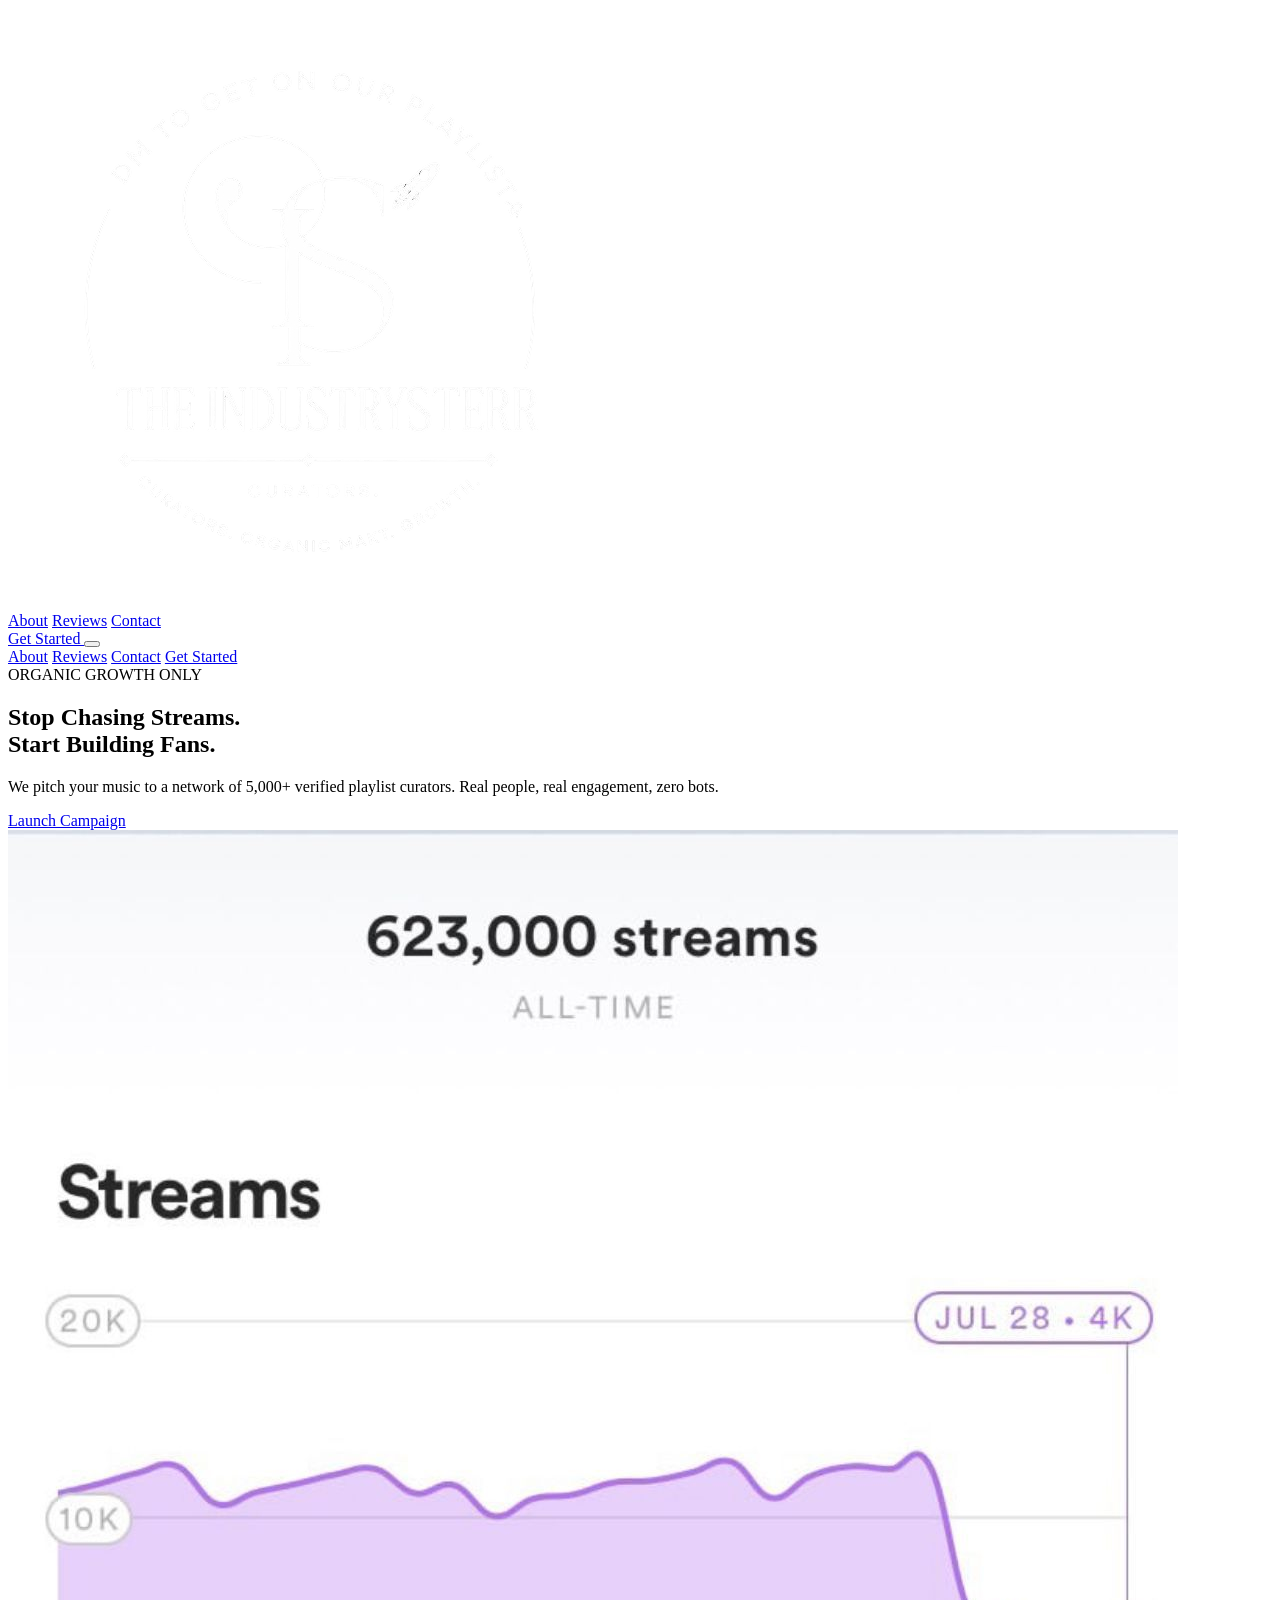
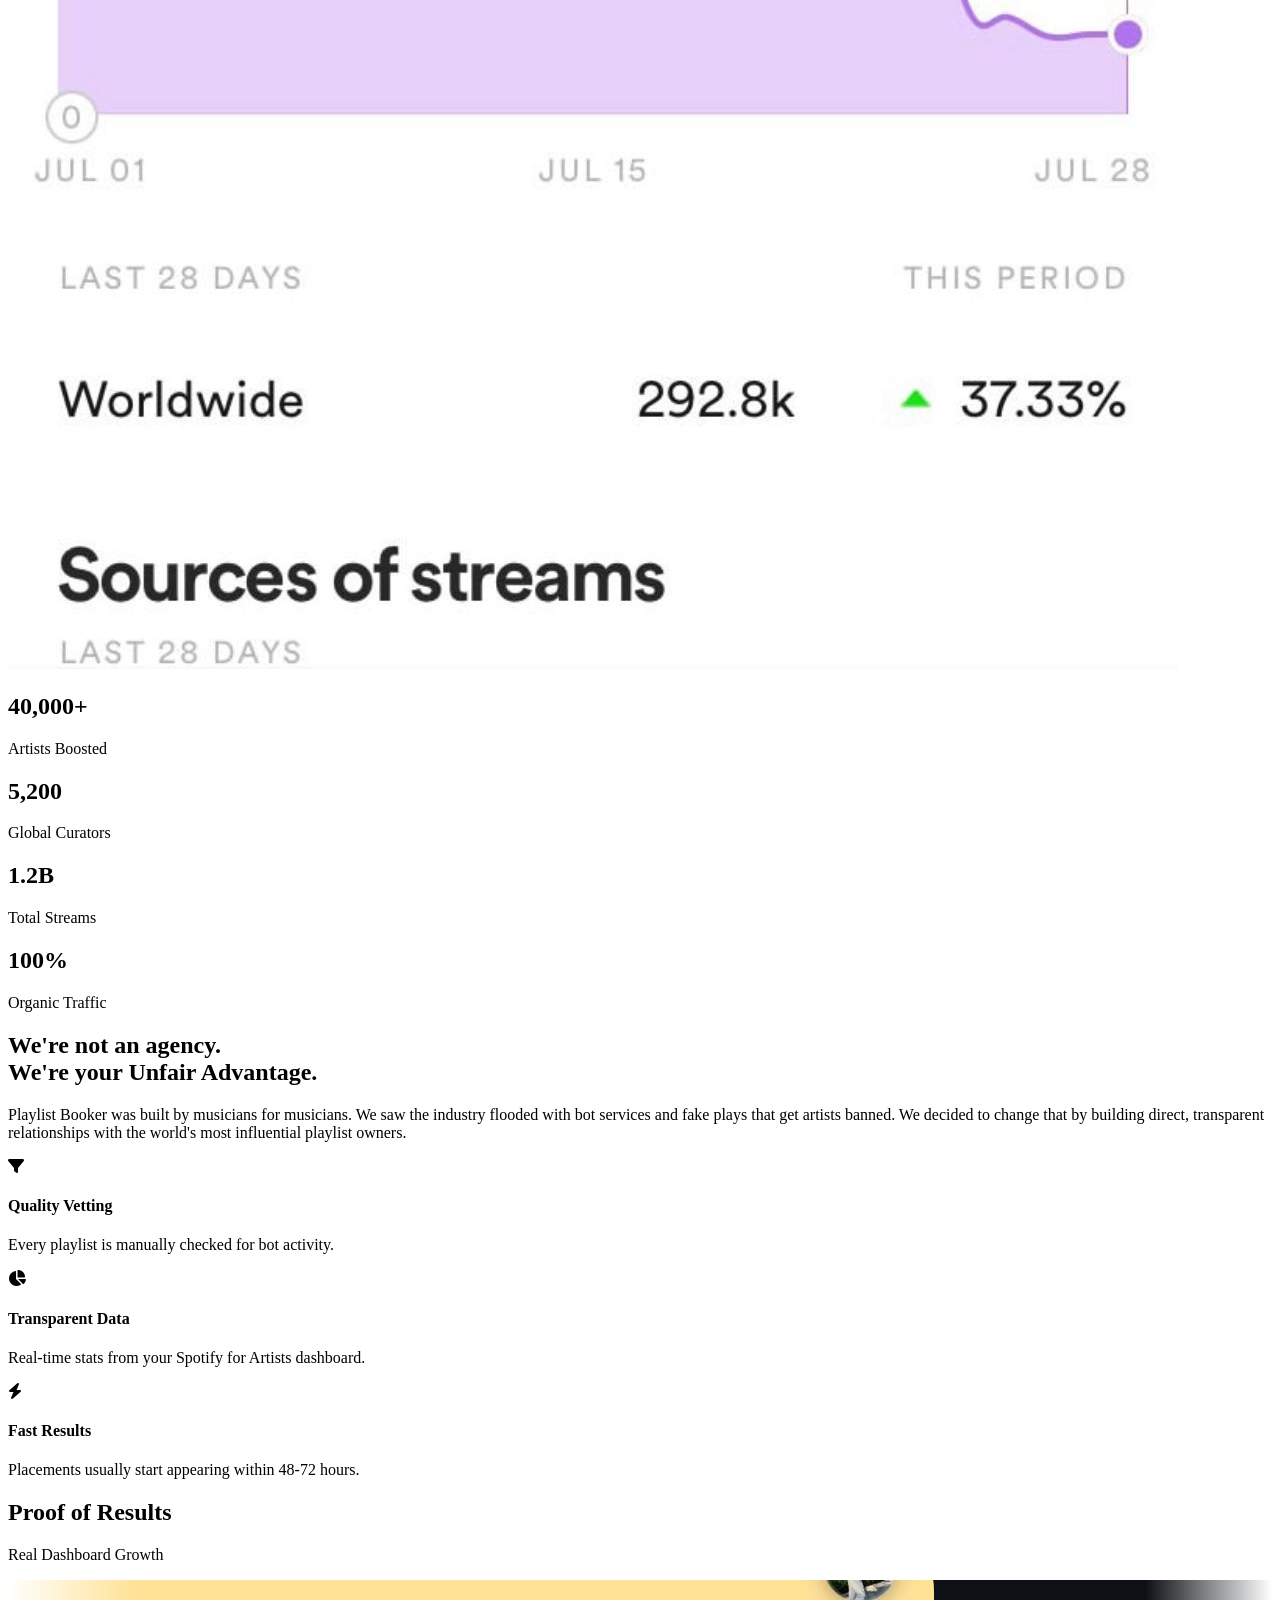
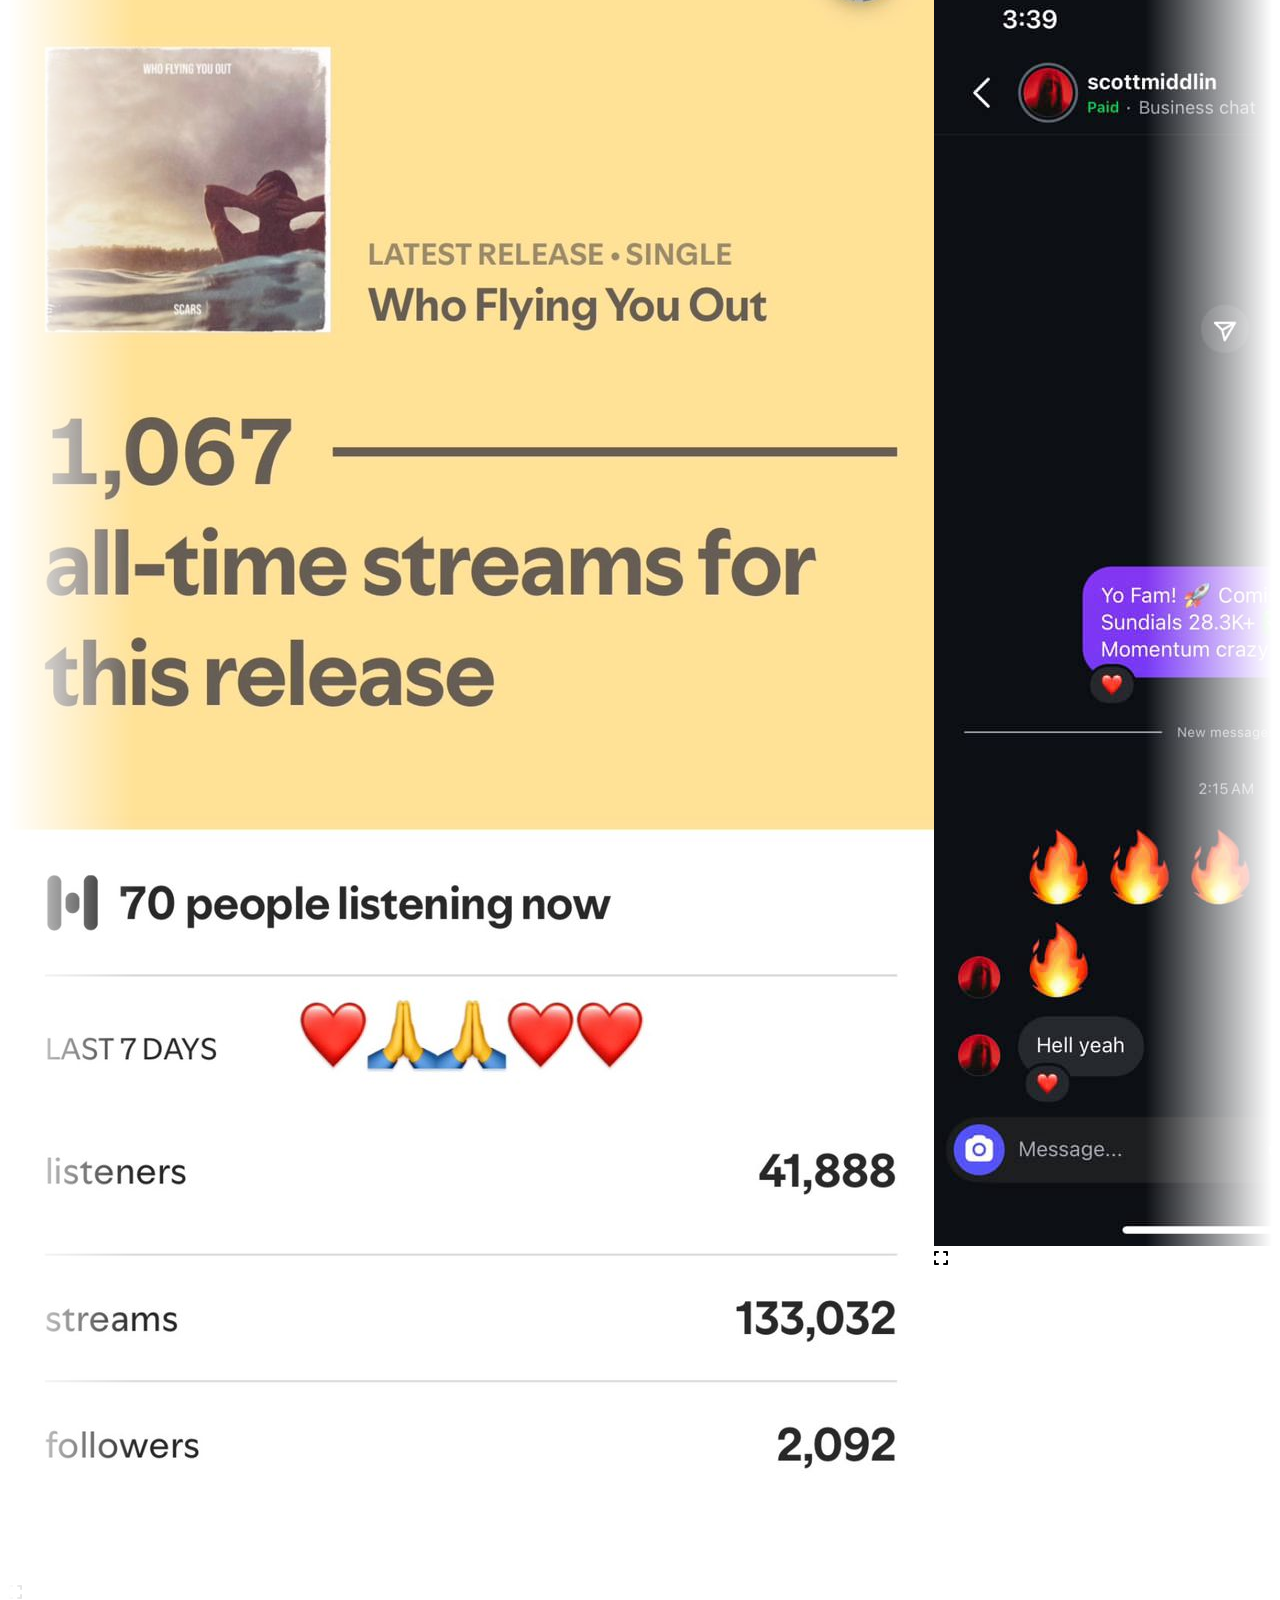
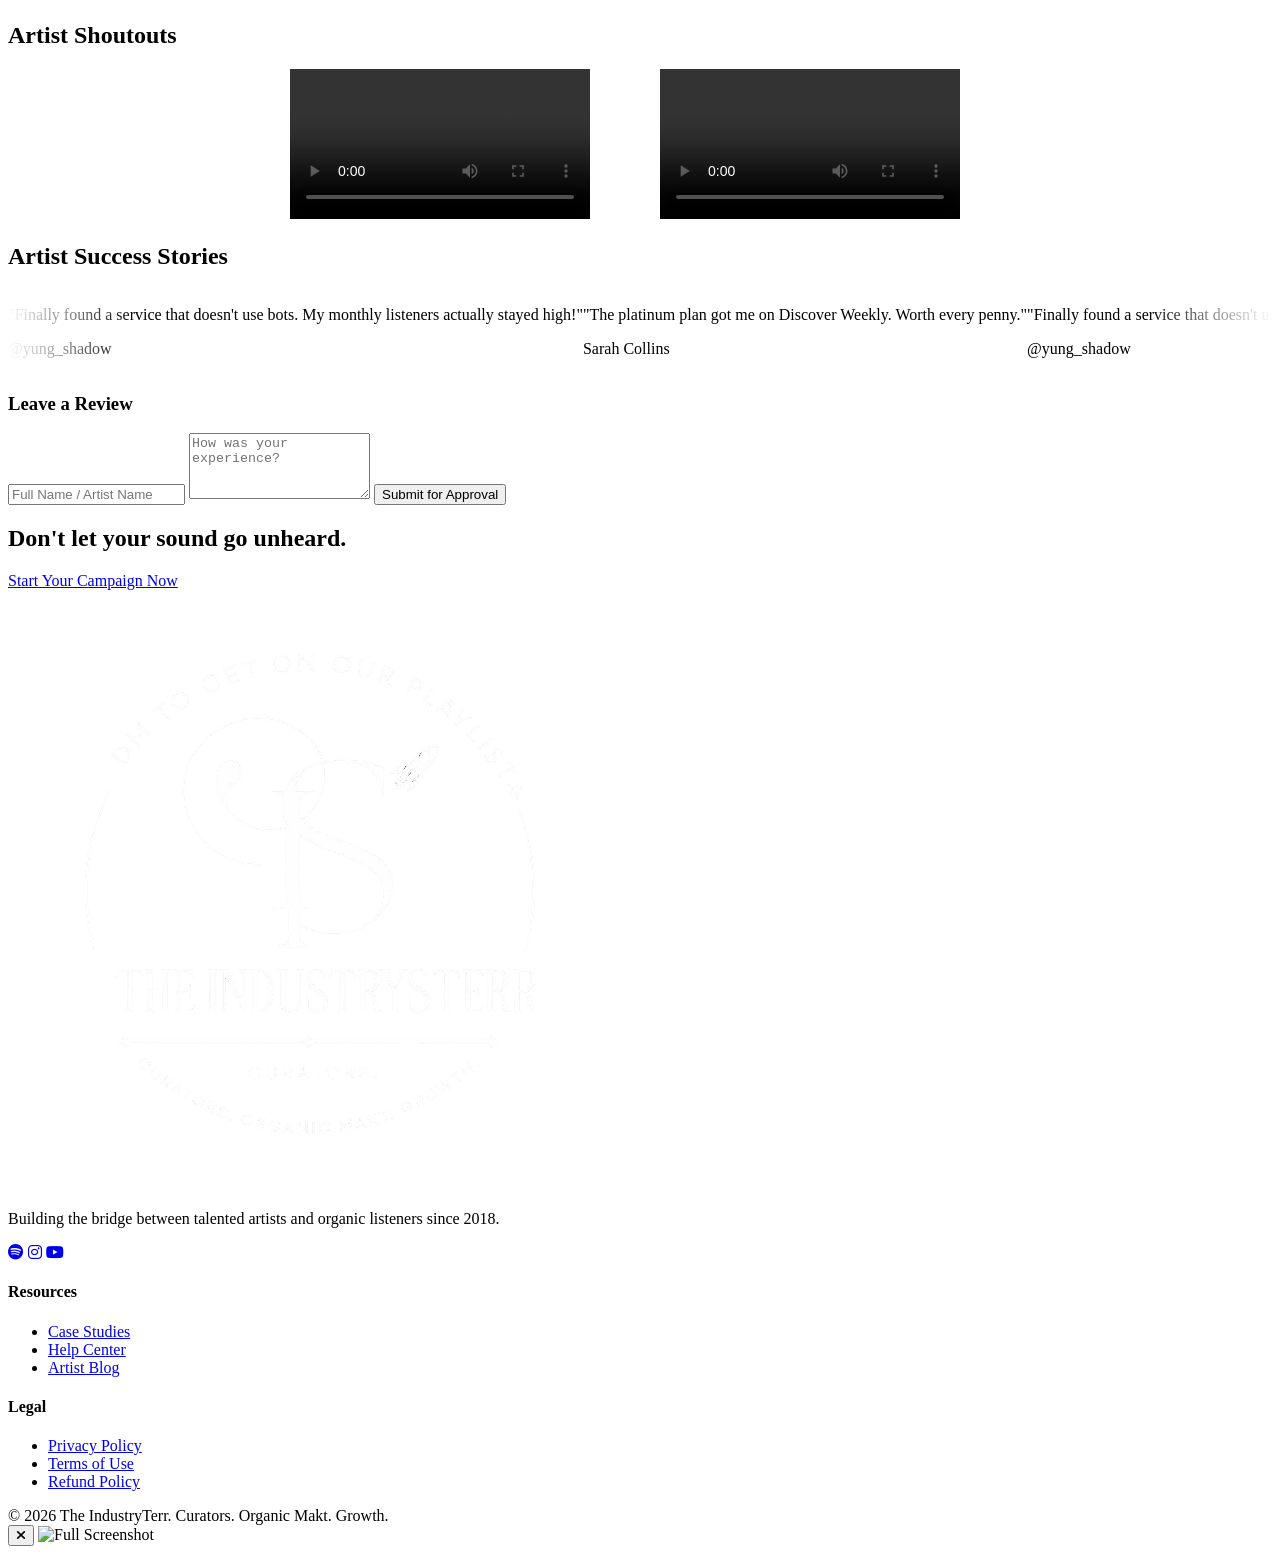
==== index.html @ 3466dfd9 "ds" ====
<!DOCTYPE html>
<html lang="en" class="scroll-smooth">
<head>
    <meta charset="UTF-8">
    <meta name="viewport" content="width=device-width, initial-scale=1.0">
    <title>The IndustryTerr | Organic Spotify Growth</title>
    <script src="https://cdn.tailwindcss.com"></script>
    <link href="https://fonts.googleapis.com/css2?family=Plus+Jakarta+Sans:wght@300;400;500;600;700;800&display=swap" rel="stylesheet">
    <link rel="stylesheet" href="https://cdnjs.cloudflare.com/ajax/libs/font-awesome/6.4.0/css/all.min.css">
    <link rel="stylesheet" href="style.css">
</head>
<body class="bg-[#050505] text-slate-200 font-['Plus_Jakarta_Sans'] antialiased">

    <div class="fixed inset-0 z-[9999] pointer-events-none opacity-[0.03] noise-bg"></div>

    <nav id="navbar" class="fixed top-0 w-full z-50 transition-all duration-500 border-b border-transparent">
        <div class="container mx-auto px-6 py-4 flex justify-between items-center">
            <a href="#" class="flex items-center group cursor-pointer">
                <img src="./asset/7b9e6b30-1252-443d-9fc2-4fef2ca8507f_removalai_preview.png" alt="The IndustryTerr" class="h-14 w-auto object-contain">
            </a>
            
            <!-- Desktop Nav -->
            <div class="hidden md:flex items-center gap-8 text-sm font-medium text-slate-400">
                <a href="#about" class="hover:text-emerald-400 transition-colors">About</a>
                <a href="#testimonials" class="hover:text-emerald-400 transition-colors">Reviews</a>
                <a href="https://ig.me/m/theindustrysterr" target="_blank" rel="noopener noreferrer" class="hover:text-emerald-400 transition-colors">Contact</a>
            </div>

            <!-- Desktop CTA -->
            <a href="https://ig.me/m/theindustrysterr" target="_blank" rel="noopener noreferrer" class="hidden md:inline-block bg-white text-black px-6 py-2.5 rounded-full font-bold text-sm hover:bg-emerald-400 hover:scale-105 transition-all shadow-lg">
                Get Started
            </a>

            <!-- Hamburger Button (Mobile) -->
            <button id="hamburger-btn" class="md:hidden flex flex-col justify-center items-center w-10 h-10 gap-[6px] group" onclick="toggleMenu()">
                <span id="bar1" class="block w-6 h-[2px] bg-white rounded-full transition-all duration-300 origin-center"></span>
                <span id="bar2" class="block w-6 h-[2px] bg-white rounded-full transition-all duration-300"></span>
                <span id="bar3" class="block w-6 h-[2px] bg-white rounded-full transition-all duration-300 origin-center"></span>
            </button>
        </div>

        <!-- Mobile Menu Drawer -->
        <div id="mobile-menu" class="md:hidden max-h-0 overflow-hidden transition-all duration-400 ease-in-out bg-[#0a0a0a]/95 backdrop-blur-xl border-t border-white/0">
            <div class="container mx-auto px-6 py-0 flex flex-col gap-1 transition-all duration-300" id="mobile-menu-inner">
                <a href="#about" onclick="toggleMenu()" class="text-slate-300 hover:text-emerald-400 transition-colors py-3 text-lg font-medium border-b border-white/5">About</a>
                <a href="#testimonials" onclick="toggleMenu()" class="text-slate-300 hover:text-emerald-400 transition-colors py-3 text-lg font-medium border-b border-white/5">Reviews</a>
                <a href="https://ig.me/m/theindustrysterr" target="_blank" rel="noopener noreferrer" class="text-slate-300 hover:text-emerald-400 transition-colors py-3 text-lg font-medium border-b border-white/5">Contact</a>
                <a href="https://ig.me/m/theindustrysterr" target="_blank" rel="noopener noreferrer" class="bg-emerald-500 text-black text-center px-6 py-3.5 rounded-2xl font-bold text-base hover:bg-emerald-400 transition-all mt-3 mb-4 shadow-lg">
                    Get Started
                </a>
            </div>
        </div>
    </nav>

    <!-- Hero Section -->
    <section class="relative flex items-center pt-28 pb-16 overflow-hidden">
        <div class="absolute top-[-10%] left-[-10%] w-[40%] h-[40%] bg-emerald-900/20 blur-[120px] rounded-full"></div>
        <div class="container mx-auto px-6 grid lg:grid-cols-2 gap-12 items-center relative z-10">
            <div class="reveal">
                <div class="inline-flex items-center gap-2 px-3 py-1 rounded-full bg-emerald-500/10 border border-emerald-500/20 text-emerald-400 text-xs font-bold mb-6">
                    <span class="relative flex h-2 w-2">
                        <span class="animate-ping absolute inline-flex h-full w-full rounded-full bg-emerald-400 opacity-75"></span>
                        <span class="relative inline-flex rounded-full h-2 w-2 bg-emerald-500"></span>
                    </span>
                    ORGANIC GROWTH ONLY
                </div>
                <h1 class="text-5xl lg:text-7xl font-extrabold text-white leading-[1.1] mb-6">
                    Stop Chasing Streams. <br>
                    <span class="text-transparent bg-clip-text bg-gradient-to-r from-emerald-400 to-cyan-400">Start Building Fans.</span>
                </h1>
                <p class="text-lg text-slate-400 mb-10 max-w-xl leading-relaxed">
                    We pitch your music to a network of 5,000+ verified playlist curators. Real people, real engagement, zero bots.
                </p>
                <div class="flex flex-wrap gap-4">
                    <a href="https://ig.me/m/theindustrysterr" target="_blank" rel="noopener noreferrer" class="bg-emerald-500 text-black px-8 py-4 rounded-2xl font-bold text-lg hover:bg-emerald-400 transition-all shadow-[0_10px_30px_rgba(16,185,129,0.3)]">Launch Campaign</a>
                </div>
            </div>
            <div class="relative reveal delay-200 max-w-md lg:max-w-lg mx-auto">
                <div class="relative rounded-[2rem] overflow-hidden border border-white/10 shadow-2xl max-h-[500px]">
                    <img src="./asset/heroimage.jpg" class="w-full h-full object-cover object-top" alt="Studio">
                </div>
            </div>
        </div>
    </section>

    <!-- Stats -->
    <section class="py-20 border-y border-white/5 bg-[#080808]">
        <div class="container mx-auto px-6">
            <div class="grid grid-cols-2 lg:grid-cols-4 gap-12">
                <div class="text-center reveal">
                    <h2 class="text-4xl font-bold text-white mb-2 tracking-tight">40,000+</h2>
                    <p class="text-slate-500 text-sm font-medium uppercase tracking-widest">Artists Boosted</p>
                </div>
                <div class="text-center reveal delay-100">
                    <h2 class="text-4xl font-bold text-white mb-2 tracking-tight">5,200</h2>
                    <p class="text-slate-500 text-sm font-medium uppercase tracking-widest">Global Curators</p>
                </div>
                <div class="text-center reveal delay-200">
                    <h2 class="text-4xl font-bold text-white mb-2 tracking-tight">1.2B</h2>
                    <p class="text-slate-500 text-sm font-medium uppercase tracking-widest">Total Streams</p>
                </div>
                <div class="text-center reveal delay-300">
                    <h2 class="text-4xl font-bold text-white mb-2 tracking-tight">100%</h2>
                    <p class="text-slate-500 text-sm font-medium uppercase tracking-widest">Organic Traffic</p>
                </div>
            </div>
        </div>
    </section>

    <!-- About Section -->
    <section id="about" class="py-32 container mx-auto px-6">
        <div class="max-w-4xl mx-auto text-center reveal">
            <h2 class="text-3xl md:text-5xl font-bold text-white mb-8 leading-tight">We're not an agency. <br> We're your <span class="text-emerald-500">Unfair Advantage.</span></h2>
            <p class="text-slate-400 text-lg leading-relaxed mb-12">
                Playlist Booker was built by musicians for musicians. We saw the industry flooded with bot services and fake plays that get artists banned. We decided to change that by building direct, transparent relationships with the world's most influential playlist owners.
            </p>
            <div class="grid md:grid-cols-3 gap-6">
                <div class="p-8 rounded-3xl bg-white/[0.02] border border-white/5 hover:bg-white/[0.05] transition-all">
                    <div class="w-12 h-12 bg-emerald-500/20 text-emerald-400 rounded-xl flex items-center justify-center mb-6 mx-auto"><i class="fa-solid fa-filter"></i></div>
                    <h4 class="text-white font-bold mb-2">Quality Vetting</h4>
                    <p class="text-sm text-slate-500">Every playlist is manually checked for bot activity.</p>
                </div>
                <div class="p-8 rounded-3xl bg-white/[0.02] border border-white/5 hover:bg-white/[0.05] transition-all">
                    <div class="w-12 h-12 bg-blue-500/20 text-blue-400 rounded-xl flex items-center justify-center mb-6 mx-auto"><i class="fa-solid fa-chart-pie"></i></div>
                    <h4 class="text-white font-bold mb-2">Transparent Data</h4>
                    <p class="text-sm text-slate-500">Real-time stats from your Spotify for Artists dashboard.</p>
                </div>
                <div class="p-8 rounded-3xl bg-white/[0.02] border border-white/5 hover:bg-white/[0.05] transition-all">
                    <div class="w-12 h-12 bg-purple-500/20 text-purple-400 rounded-xl flex items-center justify-center mb-6 mx-auto"><i class="fa-solid fa-bolt"></i></div>
                    <h4 class="text-white font-bold mb-2">Fast Results</h4>
                    <p class="text-sm text-slate-500">Placements usually start appearing within 48-72 hours.</p>
                </div>
            </div>
        </div>
    </section>

    <!-- Pricing Section (commented out for now)
    <section id="pricing" class="py-32 bg-[#080808] relative overflow-hidden">
        <div class="container mx-auto px-6 relative z-10">
            <div class="text-center mb-20 reveal">
                <h2 class="text-4xl md:text-6xl font-bold text-white mb-4 tracking-tight">Simple Pricing.</h2>
                <p class="text-slate-500">No hidden fees. Choose the reach that fits your budget.</p>
            </div>

            <div class="grid lg:grid-cols-3 gap-8 items-end">
                <div class="bg-white/[0.03] border border-white/10 p-10 rounded-[2.5rem] reveal shadow-xl">
                    <p class="text-emerald-400 font-bold mb-4">Starter</p>
                    <div class="text-5xl font-bold text-white mb-8">$59</div>
                    <ul class="space-y-4 mb-10 text-slate-400 border-t border-white/5 pt-8">
                        <li><i class="fa-solid fa-check text-emerald-500 mr-3"></i> 5k-10k Follower Reach</li>
                        <li><i class="fa-solid fa-check text-emerald-500 mr-3"></i> Targeted Genre Pitch</li>
                        <li><i class="fa-solid fa-check text-emerald-500 mr-3"></i> Full Report Included</li>
                    </ul>
                    <button class="w-full py-4 rounded-2xl bg-white/10 text-white font-bold hover:bg-white/20 transition-all">Select Plan</button>
                </div>

                <div class="bg-gradient-to-b from-emerald-500 to-emerald-700 p-1 rounded-[2.5rem] scale-105 reveal delay-100 shadow-2xl shadow-emerald-500/20">
                    <div class="bg-[#050505] p-10 rounded-[2.3rem] h-full">
                        <span class="bg-emerald-500 text-black px-4 py-1 rounded-full text-[10px] font-black uppercase mb-6 inline-block">Most Popular</span>
                        <p class="text-white font-bold mb-4">Silver Campaign</p>
                        <div class="text-5xl font-bold text-white mb-8">$449</div>
                        <ul class="space-y-4 mb-10 text-slate-300 border-t border-white/10 pt-8">
                            <li><i class="fa-solid fa-check text-emerald-500 mr-3"></i> 30k-50k Reach</li>
                            <li><i class="fa-solid fa-check text-emerald-500 mr-3"></i> Up to 3 Songs Linked</li>
                            <li><i class="fa-solid fa-check text-emerald-500 mr-3"></i> Algorithmic Triggering</li>
                            <li><i class="fa-solid fa-check text-emerald-500 mr-3"></i> Premium Support</li>
                        </ul>
                        <button class="w-full py-4 rounded-2xl bg-emerald-500 text-black font-bold hover:bg-emerald-400 transition-all">Start Silver Campaign</button>
                    </div>
                </div>

                <div class="bg-white/[0.03] border border-white/10 p-10 rounded-[2.5rem] reveal delay-200">
                    <p class="text-blue-400 font-bold mb-4">Platinum</p>
                    <div class="text-5xl font-bold text-white mb-8">$1,119</div>
                    <ul class="space-y-4 mb-10 text-slate-400 border-t border-white/5 pt-8">
                        <li><i class="fa-solid fa-check text-emerald-500 mr-3"></i> 100k+ Follower Reach</li>
                        <li><i class="fa-solid fa-check text-emerald-500 mr-3"></i> Personal Campaign Manager</li>
                        <li><i class="fa-solid fa-check text-emerald-500 mr-3"></i> Spotify Ad-Buys Included</li>
                    </ul>
                    <button class="w-full py-4 rounded-2xl bg-white/10 text-white font-bold hover:bg-white/20 transition-all">Select Plan</button>
                </div>
            </div>
        </div>
    </section>
    -->

    <!-- SECTION 1: SCREENSHOT CAROUSEL (Seamless Infinite Loop) -->
    <section class="py-20 bg-[#080808] border-b border-white/5">
        <div class="text-center mb-16">
            <h2 class="text-3xl md:text-4xl font-bold text-white mb-3">Proof of Results</h2>
            <p class="text-slate-400 text-lg">Real Dashboard Growth</p>
        </div>

        <div class="carousel-container">
            <!-- The track contains the ORIGINAL set + a DUPLICATE set for the loop -->
            <div class="carousel-track gap-8 px-4">
                
                <!-- === ORIGINAL SET (3 Images) === -->
                
                <!-- Image 1 -->
                <div class="relative w-[280px] md:w-[350px] flex-shrink-0 group cursor-pointer" onclick="openLightbox(this)">
                    <div class="rounded-3xl overflow-hidden border border-white/10 shadow-2xl transition-transform duration-300 group-hover:scale-[1.02] h-[420px] relative">
                        <img src="./asset/WhatsApp Image 2026-02-20 at 11.04.52 PM.jpeg" alt="Result Dashboard 1" class="w-full h-full object-cover object-top">
                        <div class="absolute inset-0 bg-black/0 group-hover:bg-black/30 transition-all duration-300 flex items-center justify-center">
                            <div class="opacity-0 group-hover:opacity-100 transition-opacity duration-300 w-12 h-12 bg-white/20 backdrop-blur-md rounded-full flex items-center justify-center border border-white/30">
                                <i class="fa-solid fa-expand text-white text-lg"></i>
                            </div>
                        </div>
                    </div>
                </div>

                <!-- Image 2 -->
                <div class="relative w-[280px] md:w-[350px] flex-shrink-0 group cursor-pointer" onclick="openLightbox(this)">
                    <div class="rounded-3xl overflow-hidden border border-white/10 shadow-2xl transition-transform duration-300 group-hover:scale-[1.02] h-[420px] relative">
                        <img src="./asset/WhatsApp Image 2026-02-20 at 11.04.53 PM (1).jpeg" alt="Result Dashboard 2" class="w-full h-full object-cover object-top">
                        <div class="absolute inset-0 bg-black/0 group-hover:bg-black/30 transition-all duration-300 flex items-center justify-center">
                            <div class="opacity-0 group-hover:opacity-100 transition-opacity duration-300 w-12 h-12 bg-white/20 backdrop-blur-md rounded-full flex items-center justify-center border border-white/30">
                                <i class="fa-solid fa-expand text-white text-lg"></i>
                            </div>
                        </div>
                    </div>
                </div>

                <!-- Image 3 -->
                <div class="relative w-[280px] md:w-[350px] flex-shrink-0 group cursor-pointer" onclick="openLightbox(this)">
                    <div class="rounded-3xl overflow-hidden border border-white/10 shadow-2xl transition-transform duration-300 group-hover:scale-[1.02] h-[420px] relative">
                        <img src="./asset/WhatsApp Image 2026-02-20 at 11.04.53 PM.jpeg" alt="Result Dashboard 3" class="w-full h-full object-cover object-top">
                        <div class="absolute inset-0 bg-black/0 group-hover:bg-black/30 transition-all duration-300 flex items-center justify-center">
                            <div class="opacity-0 group-hover:opacity-100 transition-opacity duration-300 w-12 h-12 bg-white/20 backdrop-blur-md rounded-full flex items-center justify-center border border-white/30">
                                <i class="fa-solid fa-expand text-white text-lg"></i>
                            </div>
                        </div>
                    </div>
                </div>

                <!-- Image 4 -->
                <div class="relative w-[280px] md:w-[350px] flex-shrink-0 group cursor-pointer" onclick="openLightbox(this)">
                    <div class="rounded-3xl overflow-hidden border border-white/10 shadow-2xl transition-transform duration-300 group-hover:scale-[1.02] h-[420px] relative">
                        <img src="./asset/WhatsApp Image 2026-02-20 at 11.04.54 PM (1).jpeg" alt="Result Dashboard 4" class="w-full h-full object-cover object-top">
                        <div class="absolute inset-0 bg-black/0 group-hover:bg-black/30 transition-all duration-300 flex items-center justify-center">
                            <div class="opacity-0 group-hover:opacity-100 transition-opacity duration-300 w-12 h-12 bg-white/20 backdrop-blur-md rounded-full flex items-center justify-center border border-white/30">
                                <i class="fa-solid fa-expand text-white text-lg"></i>
                            </div>
                        </div>
                    </div>
                </div>

                <!-- Image 5 -->
                <div class="relative w-[280px] md:w-[350px] flex-shrink-0 group cursor-pointer" onclick="openLightbox(this)">
                    <div class="rounded-3xl overflow-hidden border border-white/10 shadow-2xl transition-transform duration-300 group-hover:scale-[1.02] h-[420px] relative">
                        <img src="./asset/WhatsApp Image 2026-02-20 at 11.04.54 PM.jpeg" alt="Result Dashboard 5" class="w-full h-full object-cover object-top">
                        <div class="absolute inset-0 bg-black/0 group-hover:bg-black/30 transition-all duration-300 flex items-center justify-center">
                            <div class="opacity-0 group-hover:opacity-100 transition-opacity duration-300 w-12 h-12 bg-white/20 backdrop-blur-md rounded-full flex items-center justify-center border border-white/30">
                                <i class="fa-solid fa-expand text-white text-lg"></i>
                            </div>
                        </div>
                    </div>
                </div>

                <!-- Image 6 -->
                <div class="relative w-[280px] md:w-[350px] flex-shrink-0 group cursor-pointer" onclick="openLightbox(this)">
                    <div class="rounded-3xl overflow-hidden border border-white/10 shadow-2xl transition-transform duration-300 group-hover:scale-[1.02] h-[420px] relative">
                        <img src="./asset/WhatsApp Image 2026-02-20 at 11.04.55 PM (1).jpeg" alt="Result Dashboard 6" class="w-full h-full object-cover object-top">
                        <div class="absolute inset-0 bg-black/0 group-hover:bg-black/30 transition-all duration-300 flex items-center justify-center">
                            <div class="opacity-0 group-hover:opacity-100 transition-opacity duration-300 w-12 h-12 bg-white/20 backdrop-blur-md rounded-full flex items-center justify-center border border-white/30">
                                <i class="fa-solid fa-expand text-white text-lg"></i>
                            </div>
                        </div>
                    </div>
                </div>

                <!-- Image 7 -->
                <div class="relative w-[280px] md:w-[350px] flex-shrink-0 group cursor-pointer" onclick="openLightbox(this)">
                    <div class="rounded-3xl overflow-hidden border border-white/10 shadow-2xl transition-transform duration-300 group-hover:scale-[1.02] h-[420px] relative">
                        <img src="./asset/WhatsApp Image 2026-02-20 at 11.04.55 PM.jpeg" alt="Result Dashboard 7" class="w-full h-full object-cover object-top">
                        <div class="absolute inset-0 bg-black/0 group-hover:bg-black/30 transition-all duration-300 flex items-center justify-center">
                            <div class="opacity-0 group-hover:opacity-100 transition-opacity duration-300 w-12 h-12 bg-white/20 backdrop-blur-md rounded-full flex items-center justify-center border border-white/30">
                                <i class="fa-solid fa-expand text-white text-lg"></i>
                            </div>
                        </div>
                    </div>
                </div>

                <!-- Image 8 -->
                <div class="relative w-[280px] md:w-[350px] flex-shrink-0 group cursor-pointer" onclick="openLightbox(this)">
                    <div class="rounded-3xl overflow-hidden border border-white/10 shadow-2xl transition-transform duration-300 group-hover:scale-[1.02] h-[420px] relative">
                        <img src="./asset/WhatsApp Image 2026-02-20 at 11.04.56 PM (1).jpeg" alt="Result Dashboard 8" class="w-full h-full object-cover object-top">
                        <div class="absolute inset-0 bg-black/0 group-hover:bg-black/30 transition-all duration-300 flex items-center justify-center">
                            <div class="opacity-0 group-hover:opacity-100 transition-opacity duration-300 w-12 h-12 bg-white/20 backdrop-blur-md rounded-full flex items-center justify-center border border-white/30">
                                <i class="fa-solid fa-expand text-white text-lg"></i>
                            </div>
                        </div>
                    </div>
                </div>

                <!-- Image 9 -->
                <div class="relative w-[280px] md:w-[350px] flex-shrink-0 group cursor-pointer" onclick="openLightbox(this)">
                    <div class="rounded-3xl overflow-hidden border border-white/10 shadow-2xl transition-transform duration-300 group-hover:scale-[1.02] h-[420px] relative">
                        <img src="./asset/WhatsApp Image 2026-02-20 at 11.04.56 PM.jpeg" alt="Result Dashboard 9" class="w-full h-full object-cover object-top">
                        <div class="absolute inset-0 bg-black/0 group-hover:bg-black/30 transition-all duration-300 flex items-center justify-center">
                            <div class="opacity-0 group-hover:opacity-100 transition-opacity duration-300 w-12 h-12 bg-white/20 backdrop-blur-md rounded-full flex items-center justify-center border border-white/30">
                                <i class="fa-solid fa-expand text-white text-lg"></i>
                            </div>
                        </div>
                    </div>
                </div>

                <!-- Image 10 -->
                <div class="relative w-[280px] md:w-[350px] flex-shrink-0 group cursor-pointer" onclick="openLightbox(this)">
                    <div class="rounded-3xl overflow-hidden border border-white/10 shadow-2xl transition-transform duration-300 group-hover:scale-[1.02] h-[420px] relative">
                        <img src="./asset/WhatsApp Image 2026-02-20 at 11.04.57 PM (1).jpeg" alt="Result Dashboard 10" class="w-full h-full object-cover object-top">
                        <div class="absolute inset-0 bg-black/0 group-hover:bg-black/30 transition-all duration-300 flex items-center justify-center">
                            <div class="opacity-0 group-hover:opacity-100 transition-opacity duration-300 w-12 h-12 bg-white/20 backdrop-blur-md rounded-full flex items-center justify-center border border-white/30">
                                <i class="fa-solid fa-expand text-white text-lg"></i>
                            </div>
                        </div>
                    </div>
                </div>

                <!-- === DUPLICATE SET for seamless loop === -->
                <div class="relative w-[280px] md:w-[350px] flex-shrink-0 group cursor-pointer" onclick="openLightbox(this)">
                    <div class="rounded-3xl overflow-hidden border border-white/10 shadow-2xl transition-transform duration-300 group-hover:scale-[1.02] h-[420px] relative">
                        <img src="./asset/WhatsApp Image 2026-02-20 at 11.04.52 PM.jpeg" alt="Result Dashboard 1" class="w-full h-full object-cover object-top">
                        <div class="absolute inset-0 bg-black/0 group-hover:bg-black/30 transition-all duration-300 flex items-center justify-center">
                            <div class="opacity-0 group-hover:opacity-100 transition-opacity duration-300 w-12 h-12 bg-white/20 backdrop-blur-md rounded-full flex items-center justify-center border border-white/30"><i class="fa-solid fa-expand text-white text-lg"></i></div>
                        </div>
                    </div>
                </div>
                <div class="relative w-[280px] md:w-[350px] flex-shrink-0 group cursor-pointer" onclick="openLightbox(this)">
                    <div class="rounded-3xl overflow-hidden border border-white/10 shadow-2xl transition-transform duration-300 group-hover:scale-[1.02] h-[420px] relative">
                        <img src="./asset/WhatsApp Image 2026-02-20 at 11.04.53 PM (1).jpeg" alt="Result Dashboard 2" class="w-full h-full object-cover object-top">
                        <div class="absolute inset-0 bg-black/0 group-hover:bg-black/30 transition-all duration-300 flex items-center justify-center">
                            <div class="opacity-0 group-hover:opacity-100 transition-opacity duration-300 w-12 h-12 bg-white/20 backdrop-blur-md rounded-full flex items-center justify-center border border-white/30"><i class="fa-solid fa-expand text-white text-lg"></i></div>
                        </div>
                    </div>
                </div>
                <div class="relative w-[280px] md:w-[350px] flex-shrink-0 group cursor-pointer" onclick="openLightbox(this)">
                    <div class="rounded-3xl overflow-hidden border border-white/10 shadow-2xl transition-transform duration-300 group-hover:scale-[1.02] h-[420px] relative">
                        <img src="./asset/WhatsApp Image 2026-02-20 at 11.04.53 PM.jpeg" alt="Result Dashboard 3" class="w-full h-full object-cover object-top">
                        <div class="absolute inset-0 bg-black/0 group-hover:bg-black/30 transition-all duration-300 flex items-center justify-center">
                            <div class="opacity-0 group-hover:opacity-100 transition-opacity duration-300 w-12 h-12 bg-white/20 backdrop-blur-md rounded-full flex items-center justify-center border border-white/30"><i class="fa-solid fa-expand text-white text-lg"></i></div>
                        </div>
                    </div>
                </div>
                <div class="relative w-[280px] md:w-[350px] flex-shrink-0 group cursor-pointer" onclick="openLightbox(this)">
                    <div class="rounded-3xl overflow-hidden border border-white/10 shadow-2xl transition-transform duration-300 group-hover:scale-[1.02] h-[420px] relative">
                        <img src="./asset/WhatsApp Image 2026-02-20 at 11.04.54 PM (1).jpeg" alt="Result Dashboard 4" class="w-full h-full object-cover object-top">
                        <div class="absolute inset-0 bg-black/0 group-hover:bg-black/30 transition-all duration-300 flex items-center justify-center">
                            <div class="opacity-0 group-hover:opacity-100 transition-opacity duration-300 w-12 h-12 bg-white/20 backdrop-blur-md rounded-full flex items-center justify-center border border-white/30"><i class="fa-solid fa-expand text-white text-lg"></i></div>
                        </div>
                    </div>
                </div>
                <div class="relative w-[280px] md:w-[350px] flex-shrink-0 group cursor-pointer" onclick="openLightbox(this)">
                    <div class="rounded-3xl overflow-hidden border border-white/10 shadow-2xl transition-transform duration-300 group-hover:scale-[1.02] h-[420px] relative">
                        <img src="./asset/WhatsApp Image 2026-02-20 at 11.04.54 PM.jpeg" alt="Result Dashboard 5" class="w-full h-full object-cover object-top">
                        <div class="absolute inset-0 bg-black/0 group-hover:bg-black/30 transition-all duration-300 flex items-center justify-center">
                            <div class="opacity-0 group-hover:opacity-100 transition-opacity duration-300 w-12 h-12 bg-white/20 backdrop-blur-md rounded-full flex items-center justify-center border border-white/30"><i class="fa-solid fa-expand text-white text-lg"></i></div>
                        </div>
                    </div>
                </div>
                <div class="relative w-[280px] md:w-[350px] flex-shrink-0 group cursor-pointer" onclick="openLightbox(this)">
                    <div class="rounded-3xl overflow-hidden border border-white/10 shadow-2xl transition-transform duration-300 group-hover:scale-[1.02] h-[420px] relative">
                        <img src="./asset/WhatsApp Image 2026-02-20 at 11.04.55 PM (1).jpeg" alt="Result Dashboard 6" class="w-full h-full object-cover object-top">
                        <div class="absolute inset-0 bg-black/0 group-hover:bg-black/30 transition-all duration-300 flex items-center justify-center">
                            <div class="opacity-0 group-hover:opacity-100 transition-opacity duration-300 w-12 h-12 bg-white/20 backdrop-blur-md rounded-full flex items-center justify-center border border-white/30"><i class="fa-solid fa-expand text-white text-lg"></i></div>
                        </div>
                    </div>
                </div>
                <div class="relative w-[280px] md:w-[350px] flex-shrink-0 group cursor-pointer" onclick="openLightbox(this)">
                    <div class="rounded-3xl overflow-hidden border border-white/10 shadow-2xl transition-transform duration-300 group-hover:scale-[1.02] h-[420px] relative">
                        <img src="./asset/WhatsApp Image 2026-02-20 at 11.04.55 PM.jpeg" alt="Result Dashboard 7" class="w-full h-full object-cover object-top">
                        <div class="absolute inset-0 bg-black/0 group-hover:bg-black/30 transition-all duration-300 flex items-center justify-center">
                            <div class="opacity-0 group-hover:opacity-100 transition-opacity duration-300 w-12 h-12 bg-white/20 backdrop-blur-md rounded-full flex items-center justify-center border border-white/30"><i class="fa-solid fa-expand text-white text-lg"></i></div>
                        </div>
                    </div>
                </div>
                <div class="relative w-[280px] md:w-[350px] flex-shrink-0 group cursor-pointer" onclick="openLightbox(this)">
                    <div class="rounded-3xl overflow-hidden border border-white/10 shadow-2xl transition-transform duration-300 group-hover:scale-[1.02] h-[420px] relative">
                        <img src="./asset/WhatsApp Image 2026-02-20 at 11.04.56 PM (1).jpeg" alt="Result Dashboard 8" class="w-full h-full object-cover object-top">
                        <div class="absolute inset-0 bg-black/0 group-hover:bg-black/30 transition-all duration-300 flex items-center justify-center">
                            <div class="opacity-0 group-hover:opacity-100 transition-opacity duration-300 w-12 h-12 bg-white/20 backdrop-blur-md rounded-full flex items-center justify-center border border-white/30"><i class="fa-solid fa-expand text-white text-lg"></i></div>
                        </div>
                    </div>
                </div>
                <div class="relative w-[280px] md:w-[350px] flex-shrink-0 group cursor-pointer" onclick="openLightbox(this)">
                    <div class="rounded-3xl overflow-hidden border border-white/10 shadow-2xl transition-transform duration-300 group-hover:scale-[1.02] h-[420px] relative">
                        <img src="./asset/WhatsApp Image 2026-02-20 at 11.04.56 PM.jpeg" alt="Result Dashboard 9" class="w-full h-full object-cover object-top">
                        <div class="absolute inset-0 bg-black/0 group-hover:bg-black/30 transition-all duration-300 flex items-center justify-center">
                            <div class="opacity-0 group-hover:opacity-100 transition-opacity duration-300 w-12 h-12 bg-white/20 backdrop-blur-md rounded-full flex items-center justify-center border border-white/30"><i class="fa-solid fa-expand text-white text-lg"></i></div>
                        </div>
                    </div>
                </div>
                <div class="relative w-[280px] md:w-[350px] flex-shrink-0 group cursor-pointer" onclick="openLightbox(this)">
                    <div class="rounded-3xl overflow-hidden border border-white/10 shadow-2xl transition-transform duration-300 group-hover:scale-[1.02] h-[420px] relative">
                        <img src="./asset/WhatsApp Image 2026-02-20 at 11.04.57 PM (1).jpeg" alt="Result Dashboard 10" class="w-full h-full object-cover object-top">
                        <div class="absolute inset-0 bg-black/0 group-hover:bg-black/30 transition-all duration-300 flex items-center justify-center">
                            <div class="opacity-0 group-hover:opacity-100 transition-opacity duration-300 w-12 h-12 bg-white/20 backdrop-blur-md rounded-full flex items-center justify-center border border-white/30"><i class="fa-solid fa-expand text-white text-lg"></i></div>
                        </div>
                    </div>
                </div>
            </div>
        </div>
    </section>

    <!-- SECTION 2: ARTIST SHOUTOUTS (Videos) -->
<section class="py-24 bg-[#050505] relative overflow-hidden">
    <!-- Background Glow Effect -->
    <div class="absolute top-1/2 left-1/2 -translate-x-1/2 -translate-y-1/2 w-[600px] h-[600px] bg-emerald-500/5 blur-[120px] rounded-full pointer-events-none"></div>

    <div class="container mx-auto px-6 relative z-10">
        <div class="text-center mb-16">
            <h2 class="text-3xl md:text-4xl font-bold text-white mb-3">Artist Shoutouts</h2>
            <div class="h-1 w-20 bg-emerald-500 mx-auto rounded-full"></div>
        </div>

        <!-- Container: Carousel on mobile, Grid on desktop -->
        <div class="video-carousel-container">
            <div class="video-carousel-track" id="video-track">
                
                <!-- === VIDEO 1 === -->
                <div class="video-slide">
                    <div class="aspect-[9/16] bg-zinc-900 rounded-2xl overflow-hidden border border-white/10 relative transition-all duration-300 hover:border-emerald-500/50 hover:shadow-[0_0_30px_rgba(16,185,129,0.2)]">
                        <video class="w-full h-full object-cover" controls playsinline>
                            <source src="./asset/WhatsApp Video 2026-02-20 at 11.05.06 PM (1).mp4" type="video/mp4">
                        </video>
                    </div>
                </div>

                <!-- === VIDEO 2 === -->
                <div class="video-slide">
                    <div class="aspect-[9/16] bg-zinc-900 rounded-2xl overflow-hidden border border-white/10 relative transition-all duration-300 hover:border-emerald-500/50 hover:shadow-[0_0_30px_rgba(16,185,129,0.2)]">
                        <video class="w-full h-full object-cover" controls playsinline>
                            <source src="./asset/WhatsApp Video 2026-02-20 at 11.05.07 PM.mp4" type="video/mp4">
                        </video>
                    </div>
                </div>

            </div>
            <!-- Dots indicator (mobile only) -->
            <div class="video-dots" id="video-dots">
                <span class="dot active"></span>
                <span class="dot"></span>
            </div>
        </div>
    </div>
</section>

    

    <!-- TESTIMONIAL CAROUSEL -->
    <section id="testimonials" class="py-32">
        <div class="container mx-auto px-6 text-center mb-12">
            <h2 class="text-4xl font-bold text-white">Artist Success Stories</h2>
        </div>
        <div class="carousel-container mb-20">
            <div class="carousel-track" id="testimonial-track">
                <!-- Items will be injected by JS or hardcoded -->
                <div class="testimonial-card">
                    <div class="p-8 bg-white/[0.02] border border-white/10 rounded-3xl w-[350px] mx-4">
                        <p class="italic text-slate-300 mb-6">"Finally found a service that doesn't use bots. My monthly listeners actually stayed high!"</p>
                        <p class="font-bold text-white">@yung_shadow</p>
                    </div>
                </div>
                <div class="testimonial-card">
                    <div class="p-8 bg-white/[0.02] border border-white/10 rounded-3xl w-[350px] mx-4">
                        <p class="italic text-slate-300 mb-6">"The platinum plan got me on Discover Weekly. Worth every penny."</p>
                        <p class="font-bold text-white">Sarah Collins</p>
                    </div>
                </div>
                <!-- Clones for loop -->
                <div class="testimonial-card"><div class="p-8 bg-white/[0.02] border border-white/10 rounded-3xl w-[350px] mx-4"><p class="italic text-slate-300 mb-6">"Finally found a service that doesn't use bots."</p><p class="font-bold text-white">@yung_shadow</p></div></div>
                <div class="testimonial-card"><div class="p-8 bg-white/[0.02] border border-white/10 rounded-3xl w-[350px] mx-4"><p class="italic text-slate-300 mb-6">"The platinum plan got me on Discover Weekly."</p><p class="font-bold text-white">Sarah Collins</p></div></div>
            </div>
        </div>

        <!-- FORM FOR TESTIMONIALS -->
        <div class="container mx-auto px-6">
            <div class="max-w-2xl mx-auto bg-white/[0.02] p-8 md:p-12 rounded-[2.5rem] border border-white/10">
                <h3 class="text-2xl font-bold text-white mb-6">Leave a Review</h3>
                <form id="reviewForm" class="space-y-4">
                    <input type="text" id="revName" placeholder="Full Name / Artist Name" class="w-full bg-[#050505] border border-white/10 p-4 rounded-xl text-white focus:outline-none focus:border-emerald-500 transition" required>
                    <textarea id="revText" placeholder="How was your experience?" rows="4" class="w-full bg-[#050505] border border-white/10 p-4 rounded-xl text-white focus:outline-none focus:border-emerald-500 transition" required></textarea>
                    <button type="submit" class="w-full py-4 bg-white text-black font-bold rounded-xl hover:bg-emerald-400 transition-all">Submit for Approval</button>
                </form>
            </div>
        </div>
    </section>

    <!-- CTA Section -->
    <section class="py-20">
        <div class="container mx-auto px-6 text-center reveal">
            <div class="bg-emerald-500 py-16 px-8 rounded-[3rem] shadow-[0_20px_60px_rgba(16,185,129,0.3)]">
                <h2 class="text-4xl md:text-6xl font-black text-black mb-8 tracking-tighter uppercase">Don't let your sound go unheard.</h2>
                <a href="https://ig.me/m/theindustrysterr" target="_blank" rel="noopener noreferrer" class="bg-black text-white px-12 py-5 rounded-2xl text-xl font-bold hover:scale-110 transition-all inline-block shadow-2xl">Start Your Campaign Now</a>
            </div>
        </div>
    </section>

    <!-- Footer -->
    <footer class="py-16 border-t border-white/5 bg-[#050505]">
        <div class="container mx-auto px-6 grid md:grid-cols-4 gap-12 text-slate-500">
            <div class="col-span-1 md:col-span-2">
                <div class="flex items-center mb-6">
                    <img src="./asset/7b9e6b30-1252-443d-9fc2-4fef2ca8507f_removalai_preview.png" alt="The IndustryTerr" class="h-20 w-auto object-contain">
                </div>
                <p class="max-w-xs text-sm leading-relaxed mb-6">Building the bridge between talented artists and organic listeners since 2018.</p>
                <div class="flex gap-4 text-xl">
                    <a href="#" class="hover:text-emerald-500 transition-colors"><i class="fa-brands fa-spotify"></i></a>
                    <a href="https://instagram.com/theindustrysterr" target="_blank" rel="noopener noreferrer" class="hover:text-emerald-500 transition-colors"><i class="fa-brands fa-instagram"></i></a>
                    <a href="#" class="hover:text-emerald-500 transition-colors"><i class="fa-brands fa-youtube"></i></a>
                </div>
            </div>
            <div>
                <h4 class="text-white font-bold mb-6 text-sm uppercase tracking-widest">Resources</h4>
                <ul class="space-y-3 text-sm">
                    <li><a href="#" class="hover:text-white transition-colors">Case Studies</a></li>
                    <li><a href="#" class="hover:text-white transition-colors">Help Center</a></li>
                    <li><a href="#" class="hover:text-white transition-colors">Artist Blog</a></li>
                </ul>
            </div>
            <div>
                <h4 class="text-white font-bold mb-6 text-sm uppercase tracking-widest">Legal</h4>
                <ul class="space-y-3 text-sm">
                    <li><a href="#" class="hover:text-white transition-colors">Privacy Policy</a></li>
                    <li><a href="#" class="hover:text-white transition-colors">Terms of Use</a></li>
                    <li><a href="#" class="hover:text-white transition-colors">Refund Policy</a></li>
                </ul>
            </div>
        </div>
        <div class="text-center mt-20 pt-8 border-t border-white/5 text-[10px] uppercase tracking-widest font-bold">
            &copy; 2026 The IndustryTerr. Curators. Organic Makt. Growth.
        </div>
    </footer>

    <!-- Lightbox Modal for Screenshots -->
    <div id="lightbox" class="fixed inset-0 z-[9999] bg-black/90 backdrop-blur-sm hidden items-center justify-center p-4 cursor-zoom-out" onclick="closeLightbox()">
        <button onclick="closeLightbox()" class="absolute top-6 right-6 w-10 h-10 bg-white/10 rounded-full flex items-center justify-center text-white hover:bg-white/20 transition-all z-10">
            <i class="fa-solid fa-xmark text-xl"></i>
        </button>
        <img id="lightbox-img" src="" alt="Full Screenshot" class="max-h-[90vh] max-w-[95vw] object-contain rounded-2xl shadow-2xl" onclick="event.stopPropagation()">
    </div>

    <script src="script.js"></script>
</body>
</html>
---- style.css ----
/* Infinite Scroll Animation */
@keyframes scroll {
    0% { transform: translateX(0); }
    100% { transform: translateX(-50%); }
}

@keyframes scroll-reverse {
    0% { transform: translateX(-50%); }
    100% { transform: translateX(0); }
}

/* Carousel Container */
.carousel-container {
    display: flex;
    width: 100%;
    overflow: hidden;
    position: relative;
    mask-image: linear-gradient(to right, transparent, black 10%, black 90%, transparent);
    -webkit-mask-image: linear-gradient(to right, transparent, black 10%, black 90%, transparent);
}

/* Carousel Track */
.carousel-track {
    display: flex;
    width: max-content;
    animation: scroll 40s linear infinite;
}

.carousel-track-reverse {
    display: flex;
    width: max-content;
    animation: scroll-reverse 40s linear infinite;
}

/* Pause on hover */
.carousel-container:hover .carousel-track,
.carousel-container:hover .carousel-track-reverse {
    animation-play-state: paused;
}

/* Testimonial Card Styling */
.testimonial-card {
    flex-shrink: 0;
}

/* Shadow Gradients for Carousels */
.shadow-scroll::before,
.shadow-scroll::after {
    content: "";
    position: absolute;
    top: 0; width: 100px; height: 100%;
    z-index: 2;
}
.shadow-scroll::before { left: 0; background: linear-gradient(to right, #050505, transparent); }
.shadow-scroll::after { right: 0; background: linear-gradient(to left, #050505, transparent); }

/* Reveal on scroll animation */
.reveal { opacity: 0; transform: translateY(30px); transition: all 0.8s cubic-bezier(0.22, 1, 0.36, 1); }
.reveal.active { opacity: 1; transform: translateY(0); }

/* === Video Carousel (Mobile) / Grid (Desktop) === */
.video-carousel-container {
    position: relative;
    overflow: hidden;
    width: 100%;
    max-width: 340px;
    margin: 0 auto;
}

.video-carousel-track {
    display: flex;
    transition: transform 0.5s ease-in-out;
    width: 100%;
}

.video-slide {
    min-width: 100%;
    padding: 0 8px;
    box-sizing: border-box;
}

/* Dots indicator - mobile only */
.video-dots {
    display: flex;
    justify-content: center;
    gap: 8px;
    margin-top: 20px;
}

.video-dots .dot {
    width: 8px;
    height: 8px;
    border-radius: 50%;
    background: rgba(255,255,255,0.2);
    transition: all 0.3s ease;
}

.video-dots .dot.active {
    background: #10b981;
    width: 24px;
    border-radius: 4px;
}

/* Desktop: 2-column grid, no carousel */
@media (min-width: 640px) {
    .video-carousel-container {
        max-width: 700px;
        overflow: visible;
    }

    .video-carousel-track {
        display: grid;
        grid-template-columns: repeat(2, 1fr);
        gap: 2.5rem;
        transform: none !important;
        transition: none;
    }

    .video-slide {
        min-width: 0;
        padding: 0;
    }

    .video-dots {
        display: none;
    }
}

/* Mobile menu transition */
#mobile-menu {
    transition: max-height 0.4s ease-in-out, border-color 0.3s ease;
}

/* Lightbox animation */
#lightbox img {
    animation: lightboxIn 0.3s ease-out;
}

@keyframes lightboxIn {
    from { transform: scale(0.85); opacity: 0; }
    to { transform: scale(1); opacity: 1; }
}
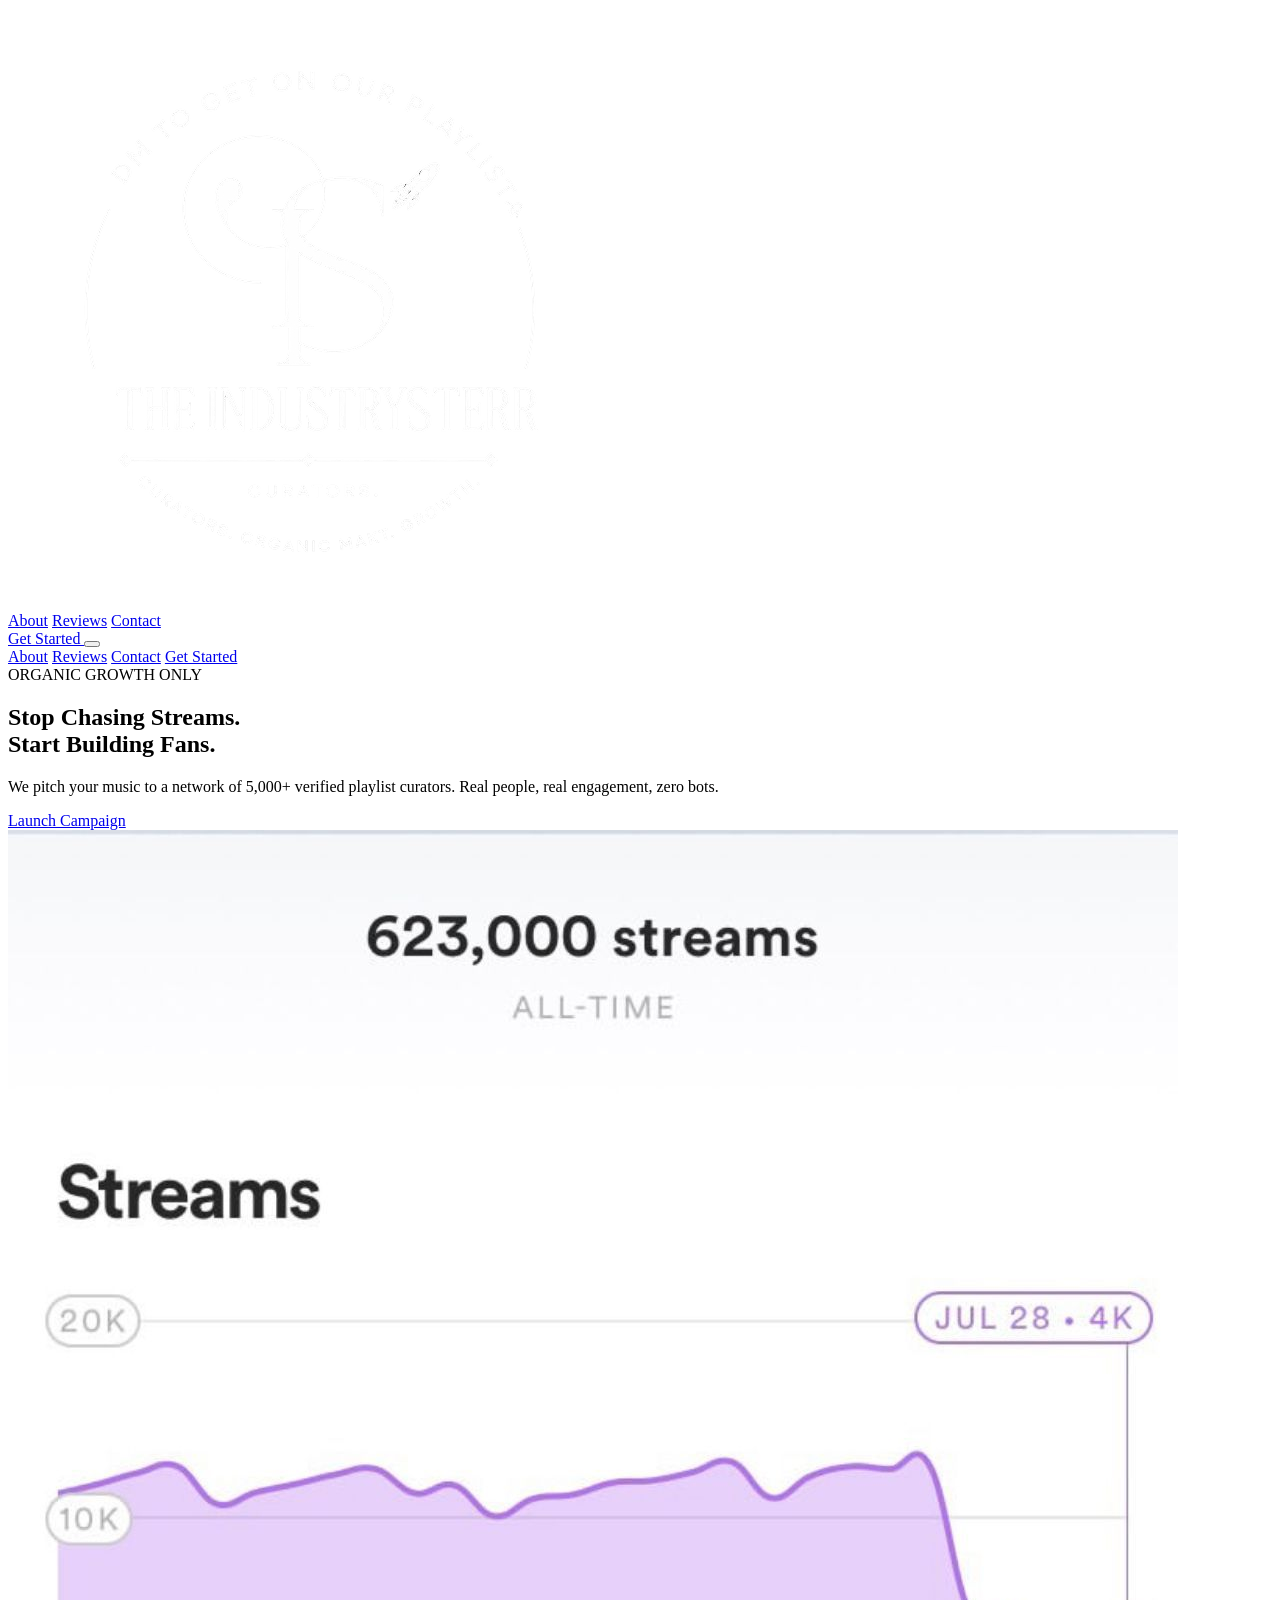
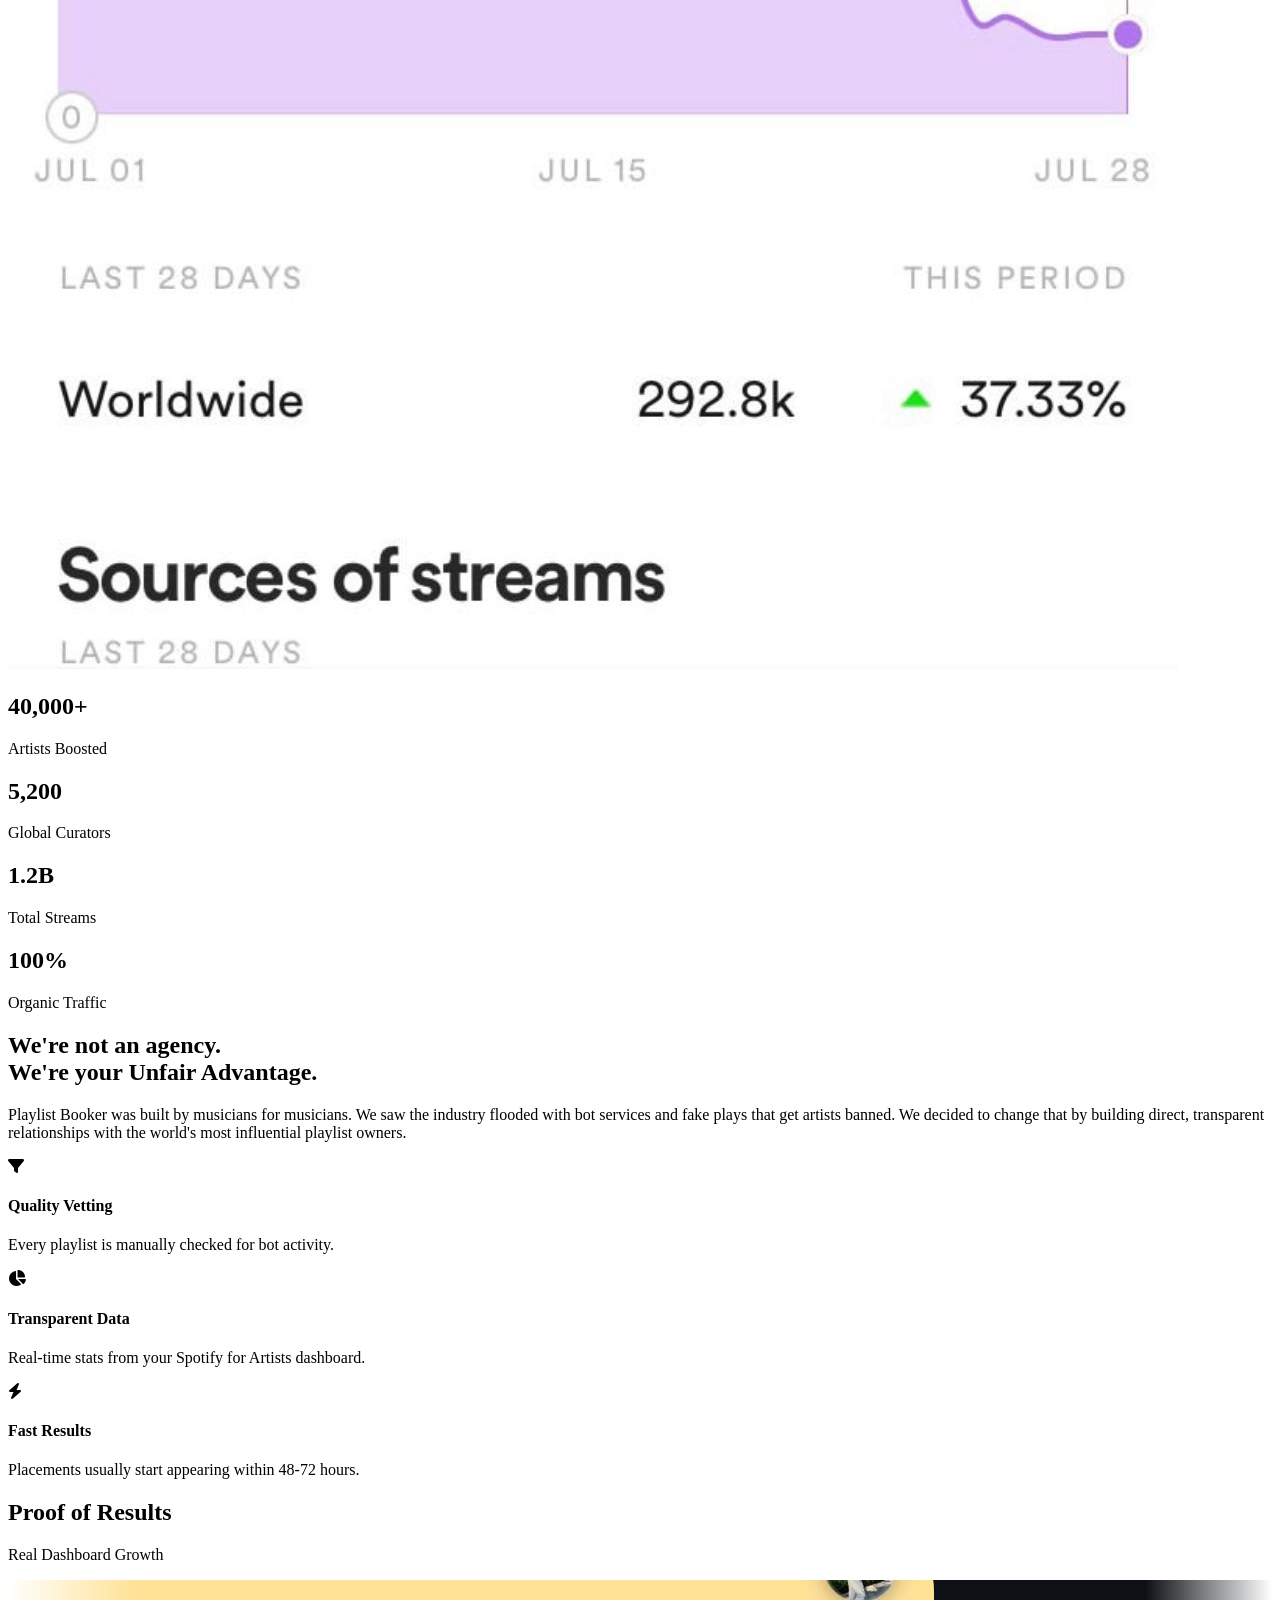
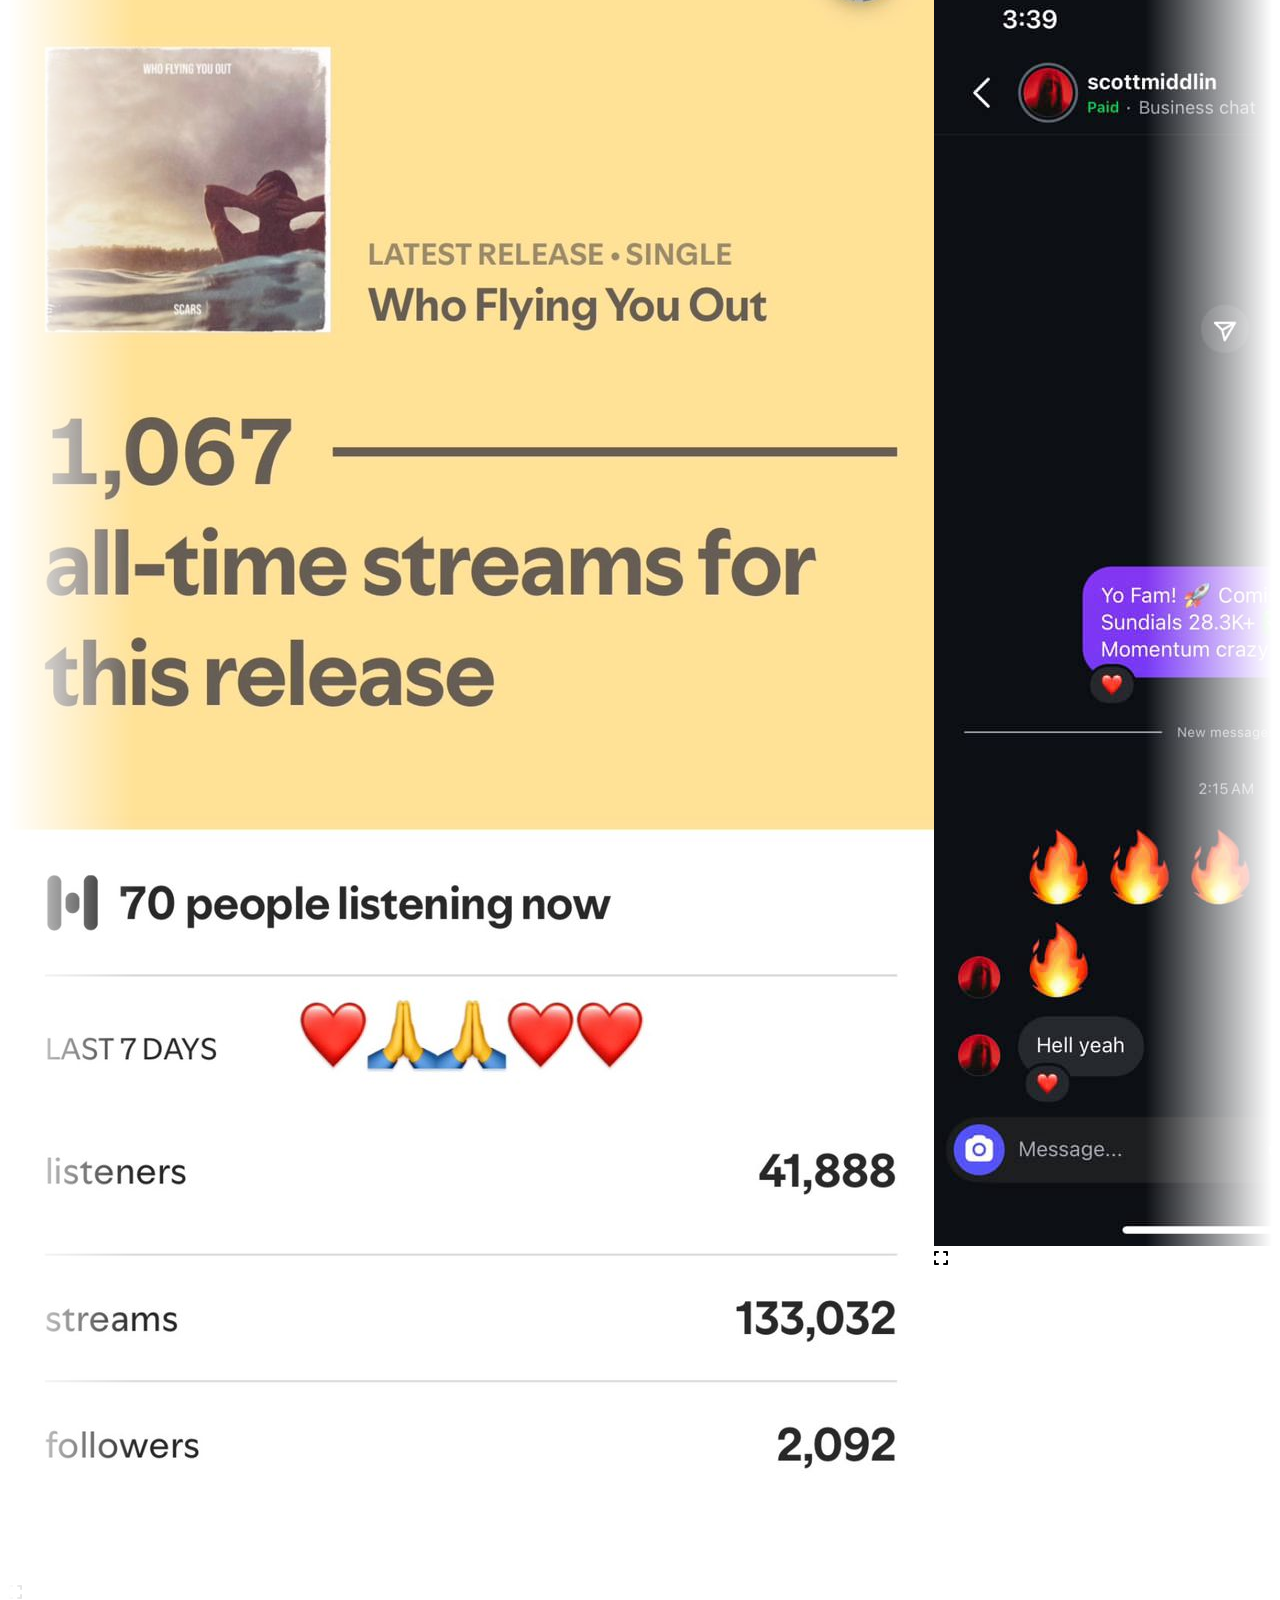
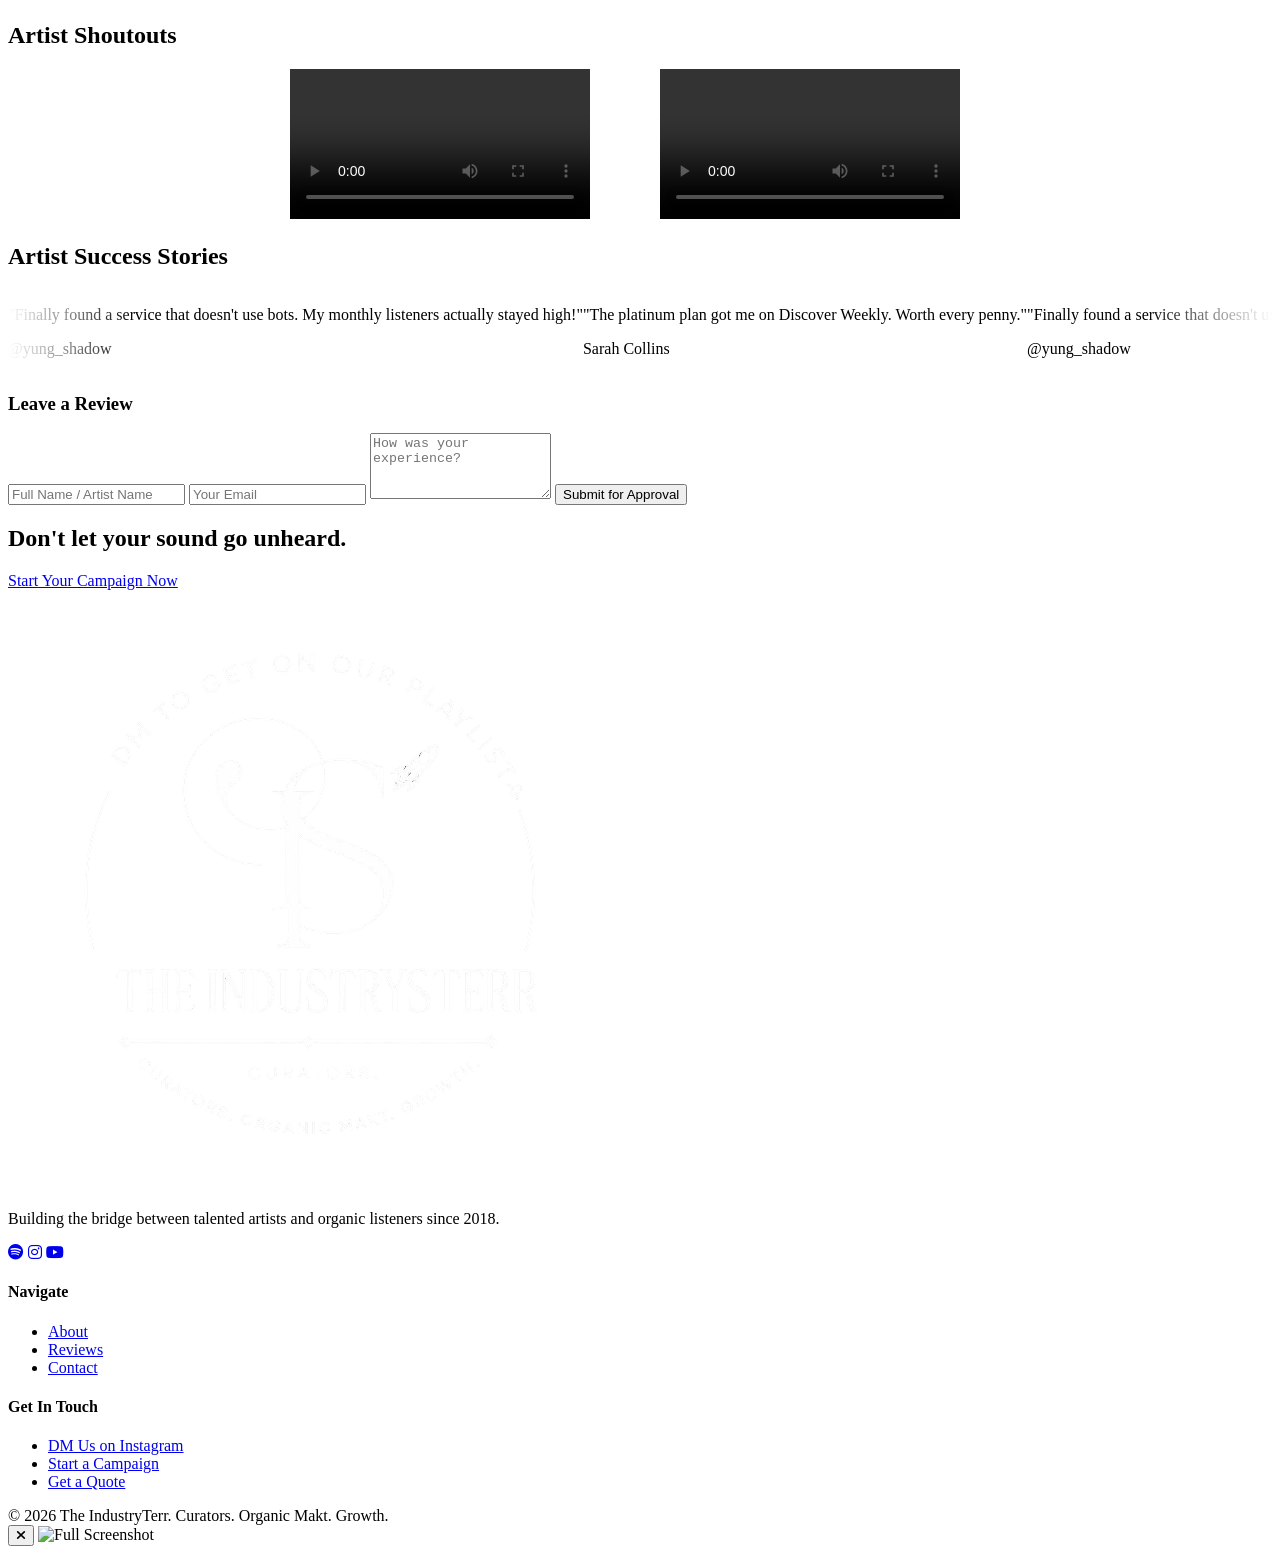
==== commit 5cbf7897: "ds" ====
--- a/index.html
+++ b/index.html
@@ -1,545 +1,549 @@
-<!DOCTYPE html>
-<html lang="en" class="scroll-smooth">
-<head>
-    <meta charset="UTF-8">
-    <meta name="viewport" content="width=device-width, initial-scale=1.0">
-    <title>The IndustryTerr | Organic Spotify Growth</title>
-    <script src="https://cdn.tailwindcss.com"></script>
-    <link href="https://fonts.googleapis.com/css2?family=Plus+Jakarta+Sans:wght@300;400;500;600;700;800&display=swap" rel="stylesheet">
-    <link rel="stylesheet" href="https://cdnjs.cloudflare.com/ajax/libs/font-awesome/6.4.0/css/all.min.css">
-    <link rel="stylesheet" href="style.css">
-</head>
-<body class="bg-[#050505] text-slate-200 font-['Plus_Jakarta_Sans'] antialiased">
-
-    <div class="fixed inset-0 z-[9999] pointer-events-none opacity-[0.03] noise-bg"></div>
-
-    <nav id="navbar" class="fixed top-0 w-full z-50 transition-all duration-500 border-b border-transparent">
-        <div class="container mx-auto px-6 py-4 flex justify-between items-center">
-            <a href="#" class="flex items-center group cursor-pointer">
-                <img src="./asset/7b9e6b30-1252-443d-9fc2-4fef2ca8507f_removalai_preview.png" alt="The IndustryTerr" class="h-14 w-auto object-contain">
-            </a>
-            
-            <!-- Desktop Nav -->
-            <div class="hidden md:flex items-center gap-8 text-sm font-medium text-slate-400">
-                <a href="#about" class="hover:text-emerald-400 transition-colors">About</a>
-                <a href="#testimonials" class="hover:text-emerald-400 transition-colors">Reviews</a>
-                <a href="https://ig.me/m/theindustrysterr" target="_blank" rel="noopener noreferrer" class="hover:text-emerald-400 transition-colors">Contact</a>
-            </div>
-
-            <!-- Desktop CTA -->
-            <a href="https://ig.me/m/theindustrysterr" target="_blank" rel="noopener noreferrer" class="hidden md:inline-block bg-white text-black px-6 py-2.5 rounded-full font-bold text-sm hover:bg-emerald-400 hover:scale-105 transition-all shadow-lg">
-                Get Started
-            </a>
-
-            <!-- Hamburger Button (Mobile) -->
-            <button id="hamburger-btn" class="md:hidden flex flex-col justify-center items-center w-10 h-10 gap-[6px] group" onclick="toggleMenu()">
-                <span id="bar1" class="block w-6 h-[2px] bg-white rounded-full transition-all duration-300 origin-center"></span>
-                <span id="bar2" class="block w-6 h-[2px] bg-white rounded-full transition-all duration-300"></span>
-                <span id="bar3" class="block w-6 h-[2px] bg-white rounded-full transition-all duration-300 origin-center"></span>
-            </button>
-        </div>
-
-        <!-- Mobile Menu Drawer -->
-        <div id="mobile-menu" class="md:hidden max-h-0 overflow-hidden transition-all duration-400 ease-in-out bg-[#0a0a0a]/95 backdrop-blur-xl border-t border-white/0">
-            <div class="container mx-auto px-6 py-0 flex flex-col gap-1 transition-all duration-300" id="mobile-menu-inner">
-                <a href="#about" onclick="toggleMenu()" class="text-slate-300 hover:text-emerald-400 transition-colors py-3 text-lg font-medium border-b border-white/5">About</a>
-                <a href="#testimonials" onclick="toggleMenu()" class="text-slate-300 hover:text-emerald-400 transition-colors py-3 text-lg font-medium border-b border-white/5">Reviews</a>
-                <a href="https://ig.me/m/theindustrysterr" target="_blank" rel="noopener noreferrer" class="text-slate-300 hover:text-emerald-400 transition-colors py-3 text-lg font-medium border-b border-white/5">Contact</a>
-                <a href="https://ig.me/m/theindustrysterr" target="_blank" rel="noopener noreferrer" class="bg-emerald-500 text-black text-center px-6 py-3.5 rounded-2xl font-bold text-base hover:bg-emerald-400 transition-all mt-3 mb-4 shadow-lg">
-                    Get Started
-                </a>
-            </div>
-        </div>
-    </nav>
-
-    <!-- Hero Section -->
-    <section class="relative flex items-center pt-28 pb-16 overflow-hidden">
-        <div class="absolute top-[-10%] left-[-10%] w-[40%] h-[40%] bg-emerald-900/20 blur-[120px] rounded-full"></div>
-        <div class="container mx-auto px-6 grid lg:grid-cols-2 gap-12 items-center relative z-10">
-            <div class="reveal">
-                <div class="inline-flex items-center gap-2 px-3 py-1 rounded-full bg-emerald-500/10 border border-emerald-500/20 text-emerald-400 text-xs font-bold mb-6">
-                    <span class="relative flex h-2 w-2">
-                        <span class="animate-ping absolute inline-flex h-full w-full rounded-full bg-emerald-400 opacity-75"></span>
-                        <span class="relative inline-flex rounded-full h-2 w-2 bg-emerald-500"></span>
-                    </span>
-                    ORGANIC GROWTH ONLY
-                </div>
-                <h1 class="text-5xl lg:text-7xl font-extrabold text-white leading-[1.1] mb-6">
-                    Stop Chasing Streams. <br>
-                    <span class="text-transparent bg-clip-text bg-gradient-to-r from-emerald-400 to-cyan-400">Start Building Fans.</span>
-                </h1>
-                <p class="text-lg text-slate-400 mb-10 max-w-xl leading-relaxed">
-                    We pitch your music to a network of 5,000+ verified playlist curators. Real people, real engagement, zero bots.
-                </p>
-                <div class="flex flex-wrap gap-4">
-                    <a href="https://ig.me/m/theindustrysterr" target="_blank" rel="noopener noreferrer" class="bg-emerald-500 text-black px-8 py-4 rounded-2xl font-bold text-lg hover:bg-emerald-400 transition-all shadow-[0_10px_30px_rgba(16,185,129,0.3)]">Launch Campaign</a>
-                </div>
-            </div>
-            <div class="relative reveal delay-200 max-w-md lg:max-w-lg mx-auto">
-                <div class="relative rounded-[2rem] overflow-hidden border border-white/10 shadow-2xl max-h-[500px]">
-                    <img src="./asset/heroimage.jpg" class="w-full h-full object-cover object-top" alt="Studio">
-                </div>
-            </div>
-        </div>
-    </section>
-
-    <!-- Stats -->
-    <section class="py-20 border-y border-white/5 bg-[#080808]">
-        <div class="container mx-auto px-6">
-            <div class="grid grid-cols-2 lg:grid-cols-4 gap-12">
-                <div class="text-center reveal">
-                    <h2 class="text-4xl font-bold text-white mb-2 tracking-tight">40,000+</h2>
-                    <p class="text-slate-500 text-sm font-medium uppercase tracking-widest">Artists Boosted</p>
-                </div>
-                <div class="text-center reveal delay-100">
-                    <h2 class="text-4xl font-bold text-white mb-2 tracking-tight">5,200</h2>
-                    <p class="text-slate-500 text-sm font-medium uppercase tracking-widest">Global Curators</p>
-                </div>
-                <div class="text-center reveal delay-200">
-                    <h2 class="text-4xl font-bold text-white mb-2 tracking-tight">1.2B</h2>
-                    <p class="text-slate-500 text-sm font-medium uppercase tracking-widest">Total Streams</p>
-                </div>
-                <div class="text-center reveal delay-300">
-                    <h2 class="text-4xl font-bold text-white mb-2 tracking-tight">100%</h2>
-                    <p class="text-slate-500 text-sm font-medium uppercase tracking-widest">Organic Traffic</p>
-                </div>
-            </div>
-        </div>
-    </section>
-
-    <!-- About Section -->
-    <section id="about" class="py-32 container mx-auto px-6">
-        <div class="max-w-4xl mx-auto text-center reveal">
-            <h2 class="text-3xl md:text-5xl font-bold text-white mb-8 leading-tight">We're not an agency. <br> We're your <span class="text-emerald-500">Unfair Advantage.</span></h2>
-            <p class="text-slate-400 text-lg leading-relaxed mb-12">
-                Playlist Booker was built by musicians for musicians. We saw the industry flooded with bot services and fake plays that get artists banned. We decided to change that by building direct, transparent relationships with the world's most influential playlist owners.
-            </p>
-            <div class="grid md:grid-cols-3 gap-6">
-                <div class="p-8 rounded-3xl bg-white/[0.02] border border-white/5 hover:bg-white/[0.05] transition-all">
-                    <div class="w-12 h-12 bg-emerald-500/20 text-emerald-400 rounded-xl flex items-center justify-center mb-6 mx-auto"><i class="fa-solid fa-filter"></i></div>
-                    <h4 class="text-white font-bold mb-2">Quality Vetting</h4>
-                    <p class="text-sm text-slate-500">Every playlist is manually checked for bot activity.</p>
-                </div>
-                <div class="p-8 rounded-3xl bg-white/[0.02] border border-white/5 hover:bg-white/[0.05] transition-all">
-                    <div class="w-12 h-12 bg-blue-500/20 text-blue-400 rounded-xl flex items-center justify-center mb-6 mx-auto"><i class="fa-solid fa-chart-pie"></i></div>
-                    <h4 class="text-white font-bold mb-2">Transparent Data</h4>
-                    <p class="text-sm text-slate-500">Real-time stats from your Spotify for Artists dashboard.</p>
-                </div>
-                <div class="p-8 rounded-3xl bg-white/[0.02] border border-white/5 hover:bg-white/[0.05] transition-all">
-                    <div class="w-12 h-12 bg-purple-500/20 text-purple-400 rounded-xl flex items-center justify-center mb-6 mx-auto"><i class="fa-solid fa-bolt"></i></div>
-                    <h4 class="text-white font-bold mb-2">Fast Results</h4>
-                    <p class="text-sm text-slate-500">Placements usually start appearing within 48-72 hours.</p>
-                </div>
-            </div>
-        </div>
-    </section>
-
-    <!-- Pricing Section (commented out for now)
-    <section id="pricing" class="py-32 bg-[#080808] relative overflow-hidden">
-        <div class="container mx-auto px-6 relative z-10">
-            <div class="text-center mb-20 reveal">
-                <h2 class="text-4xl md:text-6xl font-bold text-white mb-4 tracking-tight">Simple Pricing.</h2>
-                <p class="text-slate-500">No hidden fees. Choose the reach that fits your budget.</p>
-            </div>
-
-            <div class="grid lg:grid-cols-3 gap-8 items-end">
-                <div class="bg-white/[0.03] border border-white/10 p-10 rounded-[2.5rem] reveal shadow-xl">
-                    <p class="text-emerald-400 font-bold mb-4">Starter</p>
-                    <div class="text-5xl font-bold text-white mb-8">$59</div>
-                    <ul class="space-y-4 mb-10 text-slate-400 border-t border-white/5 pt-8">
-                        <li><i class="fa-solid fa-check text-emerald-500 mr-3"></i> 5k-10k Follower Reach</li>
-                        <li><i class="fa-solid fa-check text-emerald-500 mr-3"></i> Targeted Genre Pitch</li>
-                        <li><i class="fa-solid fa-check text-emerald-500 mr-3"></i> Full Report Included</li>
-                    </ul>
-                    <button class="w-full py-4 rounded-2xl bg-white/10 text-white font-bold hover:bg-white/20 transition-all">Select Plan</button>
-                </div>
-
-                <div class="bg-gradient-to-b from-emerald-500 to-emerald-700 p-1 rounded-[2.5rem] scale-105 reveal delay-100 shadow-2xl shadow-emerald-500/20">
-                    <div class="bg-[#050505] p-10 rounded-[2.3rem] h-full">
-                        <span class="bg-emerald-500 text-black px-4 py-1 rounded-full text-[10px] font-black uppercase mb-6 inline-block">Most Popular</span>
-                        <p class="text-white font-bold mb-4">Silver Campaign</p>
-                        <div class="text-5xl font-bold text-white mb-8">$449</div>
-                        <ul class="space-y-4 mb-10 text-slate-300 border-t border-white/10 pt-8">
-                            <li><i class="fa-solid fa-check text-emerald-500 mr-3"></i> 30k-50k Reach</li>
-                            <li><i class="fa-solid fa-check text-emerald-500 mr-3"></i> Up to 3 Songs Linked</li>
-                            <li><i class="fa-solid fa-check text-emerald-500 mr-3"></i> Algorithmic Triggering</li>
-                            <li><i class="fa-solid fa-check text-emerald-500 mr-3"></i> Premium Support</li>
-                        </ul>
-                        <button class="w-full py-4 rounded-2xl bg-emerald-500 text-black font-bold hover:bg-emerald-400 transition-all">Start Silver Campaign</button>
-                    </div>
-                </div>
-
-                <div class="bg-white/[0.03] border border-white/10 p-10 rounded-[2.5rem] reveal delay-200">
-                    <p class="text-blue-400 font-bold mb-4">Platinum</p>
-                    <div class="text-5xl font-bold text-white mb-8">$1,119</div>
-                    <ul class="space-y-4 mb-10 text-slate-400 border-t border-white/5 pt-8">
-                        <li><i class="fa-solid fa-check text-emerald-500 mr-3"></i> 100k+ Follower Reach</li>
-                        <li><i class="fa-solid fa-check text-emerald-500 mr-3"></i> Personal Campaign Manager</li>
-                        <li><i class="fa-solid fa-check text-emerald-500 mr-3"></i> Spotify Ad-Buys Included</li>
-                    </ul>
-                    <button class="w-full py-4 rounded-2xl bg-white/10 text-white font-bold hover:bg-white/20 transition-all">Select Plan</button>
-                </div>
-            </div>
-        </div>
-    </section>
-    -->
-
-    <!-- SECTION 1: SCREENSHOT CAROUSEL (Seamless Infinite Loop) -->
-    <section class="py-20 bg-[#080808] border-b border-white/5">
-        <div class="text-center mb-16">
-            <h2 class="text-3xl md:text-4xl font-bold text-white mb-3">Proof of Results</h2>
-            <p class="text-slate-400 text-lg">Real Dashboard Growth</p>
-        </div>
-
-        <div class="carousel-container">
-            <!-- The track contains the ORIGINAL set + a DUPLICATE set for the loop -->
-            <div class="carousel-track gap-8 px-4">
-                
-                <!-- === ORIGINAL SET (3 Images) === -->
-                
-                <!-- Image 1 -->
-                <div class="relative w-[280px] md:w-[350px] flex-shrink-0 group cursor-pointer" onclick="openLightbox(this)">
-                    <div class="rounded-3xl overflow-hidden border border-white/10 shadow-2xl transition-transform duration-300 group-hover:scale-[1.02] h-[420px] relative">
-                        <img src="./asset/WhatsApp Image 2026-02-20 at 11.04.52 PM.jpeg" alt="Result Dashboard 1" class="w-full h-full object-cover object-top">
-                        <div class="absolute inset-0 bg-black/0 group-hover:bg-black/30 transition-all duration-300 flex items-center justify-center">
-                            <div class="opacity-0 group-hover:opacity-100 transition-opacity duration-300 w-12 h-12 bg-white/20 backdrop-blur-md rounded-full flex items-center justify-center border border-white/30">
-                                <i class="fa-solid fa-expand text-white text-lg"></i>
-                            </div>
-                        </div>
-                    </div>
-                </div>
-
-                <!-- Image 2 -->
-                <div class="relative w-[280px] md:w-[350px] flex-shrink-0 group cursor-pointer" onclick="openLightbox(this)">
-                    <div class="rounded-3xl overflow-hidden border border-white/10 shadow-2xl transition-transform duration-300 group-hover:scale-[1.02] h-[420px] relative">
-                        <img src="./asset/WhatsApp Image 2026-02-20 at 11.04.53 PM (1).jpeg" alt="Result Dashboard 2" class="w-full h-full object-cover object-top">
-                        <div class="absolute inset-0 bg-black/0 group-hover:bg-black/30 transition-all duration-300 flex items-center justify-center">
-                            <div class="opacity-0 group-hover:opacity-100 transition-opacity duration-300 w-12 h-12 bg-white/20 backdrop-blur-md rounded-full flex items-center justify-center border border-white/30">
-                                <i class="fa-solid fa-expand text-white text-lg"></i>
-                            </div>
-                        </div>
-                    </div>
-                </div>
-
-                <!-- Image 3 -->
-                <div class="relative w-[280px] md:w-[350px] flex-shrink-0 group cursor-pointer" onclick="openLightbox(this)">
-                    <div class="rounded-3xl overflow-hidden border border-white/10 shadow-2xl transition-transform duration-300 group-hover:scale-[1.02] h-[420px] relative">
-                        <img src="./asset/WhatsApp Image 2026-02-20 at 11.04.53 PM.jpeg" alt="Result Dashboard 3" class="w-full h-full object-cover object-top">
-                        <div class="absolute inset-0 bg-black/0 group-hover:bg-black/30 transition-all duration-300 flex items-center justify-center">
-                            <div class="opacity-0 group-hover:opacity-100 transition-opacity duration-300 w-12 h-12 bg-white/20 backdrop-blur-md rounded-full flex items-center justify-center border border-white/30">
-                                <i class="fa-solid fa-expand text-white text-lg"></i>
-                            </div>
-                        </div>
-                    </div>
-                </div>
-
-                <!-- Image 4 -->
-                <div class="relative w-[280px] md:w-[350px] flex-shrink-0 group cursor-pointer" onclick="openLightbox(this)">
-                    <div class="rounded-3xl overflow-hidden border border-white/10 shadow-2xl transition-transform duration-300 group-hover:scale-[1.02] h-[420px] relative">
-                        <img src="./asset/WhatsApp Image 2026-02-20 at 11.04.54 PM (1).jpeg" alt="Result Dashboard 4" class="w-full h-full object-cover object-top">
-                        <div class="absolute inset-0 bg-black/0 group-hover:bg-black/30 transition-all duration-300 flex items-center justify-center">
-                            <div class="opacity-0 group-hover:opacity-100 transition-opacity duration-300 w-12 h-12 bg-white/20 backdrop-blur-md rounded-full flex items-center justify-center border border-white/30">
-                                <i class="fa-solid fa-expand text-white text-lg"></i>
-                            </div>
-                        </div>
-                    </div>
-                </div>
-
-                <!-- Image 5 -->
-                <div class="relative w-[280px] md:w-[350px] flex-shrink-0 group cursor-pointer" onclick="openLightbox(this)">
-                    <div class="rounded-3xl overflow-hidden border border-white/10 shadow-2xl transition-transform duration-300 group-hover:scale-[1.02] h-[420px] relative">
-                        <img src="./asset/WhatsApp Image 2026-02-20 at 11.04.54 PM.jpeg" alt="Result Dashboard 5" class="w-full h-full object-cover object-top">
-                        <div class="absolute inset-0 bg-black/0 group-hover:bg-black/30 transition-all duration-300 flex items-center justify-center">
-                            <div class="opacity-0 group-hover:opacity-100 transition-opacity duration-300 w-12 h-12 bg-white/20 backdrop-blur-md rounded-full flex items-center justify-center border border-white/30">
-                                <i class="fa-solid fa-expand text-white text-lg"></i>
-                            </div>
-                        </div>
-                    </div>
-                </div>
-
-                <!-- Image 6 -->
-                <div class="relative w-[280px] md:w-[350px] flex-shrink-0 group cursor-pointer" onclick="openLightbox(this)">
-                    <div class="rounded-3xl overflow-hidden border border-white/10 shadow-2xl transition-transform duration-300 group-hover:scale-[1.02] h-[420px] relative">
-                        <img src="./asset/WhatsApp Image 2026-02-20 at 11.04.55 PM (1).jpeg" alt="Result Dashboard 6" class="w-full h-full object-cover object-top">
-                        <div class="absolute inset-0 bg-black/0 group-hover:bg-black/30 transition-all duration-300 flex items-center justify-center">
-                            <div class="opacity-0 group-hover:opacity-100 transition-opacity duration-300 w-12 h-12 bg-white/20 backdrop-blur-md rounded-full flex items-center justify-center border border-white/30">
-                                <i class="fa-solid fa-expand text-white text-lg"></i>
-                            </div>
-                        </div>
-                    </div>
-                </div>
-
-                <!-- Image 7 -->
-                <div class="relative w-[280px] md:w-[350px] flex-shrink-0 group cursor-pointer" onclick="openLightbox(this)">
-                    <div class="rounded-3xl overflow-hidden border border-white/10 shadow-2xl transition-transform duration-300 group-hover:scale-[1.02] h-[420px] relative">
-                        <img src="./asset/WhatsApp Image 2026-02-20 at 11.04.55 PM.jpeg" alt="Result Dashboard 7" class="w-full h-full object-cover object-top">
-                        <div class="absolute inset-0 bg-black/0 group-hover:bg-black/30 transition-all duration-300 flex items-center justify-center">
-                            <div class="opacity-0 group-hover:opacity-100 transition-opacity duration-300 w-12 h-12 bg-white/20 backdrop-blur-md rounded-full flex items-center justify-center border border-white/30">
-                                <i class="fa-solid fa-expand text-white text-lg"></i>
-                            </div>
-                        </div>
-                    </div>
-                </div>
-
-                <!-- Image 8 -->
-                <div class="relative w-[280px] md:w-[350px] flex-shrink-0 group cursor-pointer" onclick="openLightbox(this)">
-                    <div class="rounded-3xl overflow-hidden border border-white/10 shadow-2xl transition-transform duration-300 group-hover:scale-[1.02] h-[420px] relative">
-                        <img src="./asset/WhatsApp Image 2026-02-20 at 11.04.56 PM (1).jpeg" alt="Result Dashboard 8" class="w-full h-full object-cover object-top">
-                        <div class="absolute inset-0 bg-black/0 group-hover:bg-black/30 transition-all duration-300 flex items-center justify-center">
-                            <div class="opacity-0 group-hover:opacity-100 transition-opacity duration-300 w-12 h-12 bg-white/20 backdrop-blur-md rounded-full flex items-center justify-center border border-white/30">
-                                <i class="fa-solid fa-expand text-white text-lg"></i>
-                            </div>
-                        </div>
-                    </div>
-                </div>
-
-                <!-- Image 9 -->
-                <div class="relative w-[280px] md:w-[350px] flex-shrink-0 group cursor-pointer" onclick="openLightbox(this)">
-                    <div class="rounded-3xl overflow-hidden border border-white/10 shadow-2xl transition-transform duration-300 group-hover:scale-[1.02] h-[420px] relative">
-                        <img src="./asset/WhatsApp Image 2026-02-20 at 11.04.56 PM.jpeg" alt="Result Dashboard 9" class="w-full h-full object-cover object-top">
-                        <div class="absolute inset-0 bg-black/0 group-hover:bg-black/30 transition-all duration-300 flex items-center justify-center">
-                            <div class="opacity-0 group-hover:opacity-100 transition-opacity duration-300 w-12 h-12 bg-white/20 backdrop-blur-md rounded-full flex items-center justify-center border border-white/30">
-                                <i class="fa-solid fa-expand text-white text-lg"></i>
-                            </div>
-                        </div>
-                    </div>
-                </div>
-
-                <!-- Image 10 -->
-                <div class="relative w-[280px] md:w-[350px] flex-shrink-0 group cursor-pointer" onclick="openLightbox(this)">
-                    <div class="rounded-3xl overflow-hidden border border-white/10 shadow-2xl transition-transform duration-300 group-hover:scale-[1.02] h-[420px] relative">
-                        <img src="./asset/WhatsApp Image 2026-02-20 at 11.04.57 PM (1).jpeg" alt="Result Dashboard 10" class="w-full h-full object-cover object-top">
-                        <div class="absolute inset-0 bg-black/0 group-hover:bg-black/30 transition-all duration-300 flex items-center justify-center">
-                            <div class="opacity-0 group-hover:opacity-100 transition-opacity duration-300 w-12 h-12 bg-white/20 backdrop-blur-md rounded-full flex items-center justify-center border border-white/30">
-                                <i class="fa-solid fa-expand text-white text-lg"></i>
-                            </div>
-                        </div>
-                    </div>
-                </div>
-
-                <!-- === DUPLICATE SET for seamless loop === -->
-                <div class="relative w-[280px] md:w-[350px] flex-shrink-0 group cursor-pointer" onclick="openLightbox(this)">
-                    <div class="rounded-3xl overflow-hidden border border-white/10 shadow-2xl transition-transform duration-300 group-hover:scale-[1.02] h-[420px] relative">
-                        <img src="./asset/WhatsApp Image 2026-02-20 at 11.04.52 PM.jpeg" alt="Result Dashboard 1" class="w-full h-full object-cover object-top">
-                        <div class="absolute inset-0 bg-black/0 group-hover:bg-black/30 transition-all duration-300 flex items-center justify-center">
-                            <div class="opacity-0 group-hover:opacity-100 transition-opacity duration-300 w-12 h-12 bg-white/20 backdrop-blur-md rounded-full flex items-center justify-center border border-white/30"><i class="fa-solid fa-expand text-white text-lg"></i></div>
-                        </div>
-                    </div>
-                </div>
-                <div class="relative w-[280px] md:w-[350px] flex-shrink-0 group cursor-pointer" onclick="openLightbox(this)">
-                    <div class="rounded-3xl overflow-hidden border border-white/10 shadow-2xl transition-transform duration-300 group-hover:scale-[1.02] h-[420px] relative">
-                        <img src="./asset/WhatsApp Image 2026-02-20 at 11.04.53 PM (1).jpeg" alt="Result Dashboard 2" class="w-full h-full object-cover object-top">
-                        <div class="absolute inset-0 bg-black/0 group-hover:bg-black/30 transition-all duration-300 flex items-center justify-center">
-                            <div class="opacity-0 group-hover:opacity-100 transition-opacity duration-300 w-12 h-12 bg-white/20 backdrop-blur-md rounded-full flex items-center justify-center border border-white/30"><i class="fa-solid fa-expand text-white text-lg"></i></div>
-                        </div>
-                    </div>
-                </div>
-                <div class="relative w-[280px] md:w-[350px] flex-shrink-0 group cursor-pointer" onclick="openLightbox(this)">
-                    <div class="rounded-3xl overflow-hidden border border-white/10 shadow-2xl transition-transform duration-300 group-hover:scale-[1.02] h-[420px] relative">
-                        <img src="./asset/WhatsApp Image 2026-02-20 at 11.04.53 PM.jpeg" alt="Result Dashboard 3" class="w-full h-full object-cover object-top">
-                        <div class="absolute inset-0 bg-black/0 group-hover:bg-black/30 transition-all duration-300 flex items-center justify-center">
-                            <div class="opacity-0 group-hover:opacity-100 transition-opacity duration-300 w-12 h-12 bg-white/20 backdrop-blur-md rounded-full flex items-center justify-center border border-white/30"><i class="fa-solid fa-expand text-white text-lg"></i></div>
-                        </div>
-                    </div>
-                </div>
-                <div class="relative w-[280px] md:w-[350px] flex-shrink-0 group cursor-pointer" onclick="openLightbox(this)">
-                    <div class="rounded-3xl overflow-hidden border border-white/10 shadow-2xl transition-transform duration-300 group-hover:scale-[1.02] h-[420px] relative">
-                        <img src="./asset/WhatsApp Image 2026-02-20 at 11.04.54 PM (1).jpeg" alt="Result Dashboard 4" class="w-full h-full object-cover object-top">
-                        <div class="absolute inset-0 bg-black/0 group-hover:bg-black/30 transition-all duration-300 flex items-center justify-center">
-                            <div class="opacity-0 group-hover:opacity-100 transition-opacity duration-300 w-12 h-12 bg-white/20 backdrop-blur-md rounded-full flex items-center justify-center border border-white/30"><i class="fa-solid fa-expand text-white text-lg"></i></div>
-                        </div>
-                    </div>
-                </div>
-                <div class="relative w-[280px] md:w-[350px] flex-shrink-0 group cursor-pointer" onclick="openLightbox(this)">
-                    <div class="rounded-3xl overflow-hidden border border-white/10 shadow-2xl transition-transform duration-300 group-hover:scale-[1.02] h-[420px] relative">
-                        <img src="./asset/WhatsApp Image 2026-02-20 at 11.04.54 PM.jpeg" alt="Result Dashboard 5" class="w-full h-full object-cover object-top">
-                        <div class="absolute inset-0 bg-black/0 group-hover:bg-black/30 transition-all duration-300 flex items-center justify-center">
-                            <div class="opacity-0 group-hover:opacity-100 transition-opacity duration-300 w-12 h-12 bg-white/20 backdrop-blur-md rounded-full flex items-center justify-center border border-white/30"><i class="fa-solid fa-expand text-white text-lg"></i></div>
-                        </div>
-                    </div>
-                </div>
-                <div class="relative w-[280px] md:w-[350px] flex-shrink-0 group cursor-pointer" onclick="openLightbox(this)">
-                    <div class="rounded-3xl overflow-hidden border border-white/10 shadow-2xl transition-transform duration-300 group-hover:scale-[1.02] h-[420px] relative">
-                        <img src="./asset/WhatsApp Image 2026-02-20 at 11.04.55 PM (1).jpeg" alt="Result Dashboard 6" class="w-full h-full object-cover object-top">
-                        <div class="absolute inset-0 bg-black/0 group-hover:bg-black/30 transition-all duration-300 flex items-center justify-center">
-                            <div class="opacity-0 group-hover:opacity-100 transition-opacity duration-300 w-12 h-12 bg-white/20 backdrop-blur-md rounded-full flex items-center justify-center border border-white/30"><i class="fa-solid fa-expand text-white text-lg"></i></div>
-                        </div>
-                    </div>
-                </div>
-                <div class="relative w-[280px] md:w-[350px] flex-shrink-0 group cursor-pointer" onclick="openLightbox(this)">
-                    <div class="rounded-3xl overflow-hidden border border-white/10 shadow-2xl transition-transform duration-300 group-hover:scale-[1.02] h-[420px] relative">
-                        <img src="./asset/WhatsApp Image 2026-02-20 at 11.04.55 PM.jpeg" alt="Result Dashboard 7" class="w-full h-full object-cover object-top">
-                        <div class="absolute inset-0 bg-black/0 group-hover:bg-black/30 transition-all duration-300 flex items-center justify-center">
-                            <div class="opacity-0 group-hover:opacity-100 transition-opacity duration-300 w-12 h-12 bg-white/20 backdrop-blur-md rounded-full flex items-center justify-center border border-white/30"><i class="fa-solid fa-expand text-white text-lg"></i></div>
-                        </div>
-                    </div>
-                </div>
-                <div class="relative w-[280px] md:w-[350px] flex-shrink-0 group cursor-pointer" onclick="openLightbox(this)">
-                    <div class="rounded-3xl overflow-hidden border border-white/10 shadow-2xl transition-transform duration-300 group-hover:scale-[1.02] h-[420px] relative">
-                        <img src="./asset/WhatsApp Image 2026-02-20 at 11.04.56 PM (1).jpeg" alt="Result Dashboard 8" class="w-full h-full object-cover object-top">
-                        <div class="absolute inset-0 bg-black/0 group-hover:bg-black/30 transition-all duration-300 flex items-center justify-center">
-                            <div class="opacity-0 group-hover:opacity-100 transition-opacity duration-300 w-12 h-12 bg-white/20 backdrop-blur-md rounded-full flex items-center justify-center border border-white/30"><i class="fa-solid fa-expand text-white text-lg"></i></div>
-                        </div>
-                    </div>
-                </div>
-                <div class="relative w-[280px] md:w-[350px] flex-shrink-0 group cursor-pointer" onclick="openLightbox(this)">
-                    <div class="rounded-3xl overflow-hidden border border-white/10 shadow-2xl transition-transform duration-300 group-hover:scale-[1.02] h-[420px] relative">
-                        <img src="./asset/WhatsApp Image 2026-02-20 at 11.04.56 PM.jpeg" alt="Result Dashboard 9" class="w-full h-full object-cover object-top">
-                        <div class="absolute inset-0 bg-black/0 group-hover:bg-black/30 transition-all duration-300 flex items-center justify-center">
-                            <div class="opacity-0 group-hover:opacity-100 transition-opacity duration-300 w-12 h-12 bg-white/20 backdrop-blur-md rounded-full flex items-center justify-center border border-white/30"><i class="fa-solid fa-expand text-white text-lg"></i></div>
-                        </div>
-                    </div>
-                </div>
-                <div class="relative w-[280px] md:w-[350px] flex-shrink-0 group cursor-pointer" onclick="openLightbox(this)">
-                    <div class="rounded-3xl overflow-hidden border border-white/10 shadow-2xl transition-transform duration-300 group-hover:scale-[1.02] h-[420px] relative">
-                        <img src="./asset/WhatsApp Image 2026-02-20 at 11.04.57 PM (1).jpeg" alt="Result Dashboard 10" class="w-full h-full object-cover object-top">
-                        <div class="absolute inset-0 bg-black/0 group-hover:bg-black/30 transition-all duration-300 flex items-center justify-center">
-                            <div class="opacity-0 group-hover:opacity-100 transition-opacity duration-300 w-12 h-12 bg-white/20 backdrop-blur-md rounded-full flex items-center justify-center border border-white/30"><i class="fa-solid fa-expand text-white text-lg"></i></div>
-                        </div>
-                    </div>
-                </div>
-            </div>
-        </div>
-    </section>
-
-    <!-- SECTION 2: ARTIST SHOUTOUTS (Videos) -->
-<section class="py-24 bg-[#050505] relative overflow-hidden">
-    <!-- Background Glow Effect -->
-    <div class="absolute top-1/2 left-1/2 -translate-x-1/2 -translate-y-1/2 w-[600px] h-[600px] bg-emerald-500/5 blur-[120px] rounded-full pointer-events-none"></div>
-
-    <div class="container mx-auto px-6 relative z-10">
-        <div class="text-center mb-16">
-            <h2 class="text-3xl md:text-4xl font-bold text-white mb-3">Artist Shoutouts</h2>
-            <div class="h-1 w-20 bg-emerald-500 mx-auto rounded-full"></div>
-        </div>
-
-        <!-- Container: Carousel on mobile, Grid on desktop -->
-        <div class="video-carousel-container">
-            <div class="video-carousel-track" id="video-track">
-                
-                <!-- === VIDEO 1 === -->
-                <div class="video-slide">
-                    <div class="aspect-[9/16] bg-zinc-900 rounded-2xl overflow-hidden border border-white/10 relative transition-all duration-300 hover:border-emerald-500/50 hover:shadow-[0_0_30px_rgba(16,185,129,0.2)]">
-                        <video class="w-full h-full object-cover" controls playsinline>
-                            <source src="./asset/WhatsApp Video 2026-02-20 at 11.05.06 PM (1).mp4" type="video/mp4">
-                        </video>
-                    </div>
-                </div>
-
-                <!-- === VIDEO 2 === -->
-                <div class="video-slide">
-                    <div class="aspect-[9/16] bg-zinc-900 rounded-2xl overflow-hidden border border-white/10 relative transition-all duration-300 hover:border-emerald-500/50 hover:shadow-[0_0_30px_rgba(16,185,129,0.2)]">
-                        <video class="w-full h-full object-cover" controls playsinline>
-                            <source src="./asset/WhatsApp Video 2026-02-20 at 11.05.07 PM.mp4" type="video/mp4">
-                        </video>
-                    </div>
-                </div>
-
-            </div>
-            <!-- Dots indicator (mobile only) -->
-            <div class="video-dots" id="video-dots">
-                <span class="dot active"></span>
-                <span class="dot"></span>
-            </div>
-        </div>
-    </div>
-</section>
-
-    
-
-    <!-- TESTIMONIAL CAROUSEL -->
-    <section id="testimonials" class="py-32">
-        <div class="container mx-auto px-6 text-center mb-12">
-            <h2 class="text-4xl font-bold text-white">Artist Success Stories</h2>
-        </div>
-        <div class="carousel-container mb-20">
-            <div class="carousel-track" id="testimonial-track">
-                <!-- Items will be injected by JS or hardcoded -->
-                <div class="testimonial-card">
-                    <div class="p-8 bg-white/[0.02] border border-white/10 rounded-3xl w-[350px] mx-4">
-                        <p class="italic text-slate-300 mb-6">"Finally found a service that doesn't use bots. My monthly listeners actually stayed high!"</p>
-                        <p class="font-bold text-white">@yung_shadow</p>
-                    </div>
-                </div>
-                <div class="testimonial-card">
-                    <div class="p-8 bg-white/[0.02] border border-white/10 rounded-3xl w-[350px] mx-4">
-                        <p class="italic text-slate-300 mb-6">"The platinum plan got me on Discover Weekly. Worth every penny."</p>
-                        <p class="font-bold text-white">Sarah Collins</p>
-                    </div>
-                </div>
-                <!-- Clones for loop -->
-                <div class="testimonial-card"><div class="p-8 bg-white/[0.02] border border-white/10 rounded-3xl w-[350px] mx-4"><p class="italic text-slate-300 mb-6">"Finally found a service that doesn't use bots."</p><p class="font-bold text-white">@yung_shadow</p></div></div>
-                <div class="testimonial-card"><div class="p-8 bg-white/[0.02] border border-white/10 rounded-3xl w-[350px] mx-4"><p class="italic text-slate-300 mb-6">"The platinum plan got me on Discover Weekly."</p><p class="font-bold text-white">Sarah Collins</p></div></div>
-            </div>
-        </div>
-
-        <!-- FORM FOR TESTIMONIALS -->
-        <div class="container mx-auto px-6">
-            <div class="max-w-2xl mx-auto bg-white/[0.02] p-8 md:p-12 rounded-[2.5rem] border border-white/10">
-                <h3 class="text-2xl font-bold text-white mb-6">Leave a Review</h3>
-                <form id="reviewForm" class="space-y-4">
-                    <input type="text" id="revName" placeholder="Full Name / Artist Name" class="w-full bg-[#050505] border border-white/10 p-4 rounded-xl text-white focus:outline-none focus:border-emerald-500 transition" required>
-                    <textarea id="revText" placeholder="How was your experience?" rows="4" class="w-full bg-[#050505] border border-white/10 p-4 rounded-xl text-white focus:outline-none focus:border-emerald-500 transition" required></textarea>
-                    <button type="submit" class="w-full py-4 bg-white text-black font-bold rounded-xl hover:bg-emerald-400 transition-all">Submit for Approval</button>
-                </form>
-            </div>
-        </div>
-    </section>
-
-    <!-- CTA Section -->
-    <section class="py-20">
-        <div class="container mx-auto px-6 text-center reveal">
-            <div class="bg-emerald-500 py-16 px-8 rounded-[3rem] shadow-[0_20px_60px_rgba(16,185,129,0.3)]">
-                <h2 class="text-4xl md:text-6xl font-black text-black mb-8 tracking-tighter uppercase">Don't let your sound go unheard.</h2>
-                <a href="https://ig.me/m/theindustrysterr" target="_blank" rel="noopener noreferrer" class="bg-black text-white px-12 py-5 rounded-2xl text-xl font-bold hover:scale-110 transition-all inline-block shadow-2xl">Start Your Campaign Now</a>
-            </div>
-        </div>
-    </section>
-
-    <!-- Footer -->
-    <footer class="py-16 border-t border-white/5 bg-[#050505]">
-        <div class="container mx-auto px-6 grid md:grid-cols-4 gap-12 text-slate-500">
-            <div class="col-span-1 md:col-span-2">
-                <div class="flex items-center mb-6">
-                    <img src="./asset/7b9e6b30-1252-443d-9fc2-4fef2ca8507f_removalai_preview.png" alt="The IndustryTerr" class="h-20 w-auto object-contain">
-                </div>
-                <p class="max-w-xs text-sm leading-relaxed mb-6">Building the bridge between talented artists and organic listeners since 2018.</p>
-                <div class="flex gap-4 text-xl">
-                    <a href="#" class="hover:text-emerald-500 transition-colors"><i class="fa-brands fa-spotify"></i></a>
-                    <a href="https://instagram.com/theindustrysterr" target="_blank" rel="noopener noreferrer" class="hover:text-emerald-500 transition-colors"><i class="fa-brands fa-instagram"></i></a>
-                    <a href="#" class="hover:text-emerald-500 transition-colors"><i class="fa-brands fa-youtube"></i></a>
-                </div>
-            </div>
-            <div>
-                <h4 class="text-white font-bold mb-6 text-sm uppercase tracking-widest">Resources</h4>
-                <ul class="space-y-3 text-sm">
-                    <li><a href="#" class="hover:text-white transition-colors">Case Studies</a></li>
-                    <li><a href="#" class="hover:text-white transition-colors">Help Center</a></li>
-                    <li><a href="#" class="hover:text-white transition-colors">Artist Blog</a></li>
-                </ul>
-            </div>
-            <div>
-                <h4 class="text-white font-bold mb-6 text-sm uppercase tracking-widest">Legal</h4>
-                <ul class="space-y-3 text-sm">
-                    <li><a href="#" class="hover:text-white transition-colors">Privacy Policy</a></li>
-                    <li><a href="#" class="hover:text-white transition-colors">Terms of Use</a></li>
-                    <li><a href="#" class="hover:text-white transition-colors">Refund Policy</a></li>
-                </ul>
-            </div>
-        </div>
-        <div class="text-center mt-20 pt-8 border-t border-white/5 text-[10px] uppercase tracking-widest font-bold">
-            &copy; 2026 The IndustryTerr. Curators. Organic Makt. Growth.
-        </div>
-    </footer>
-
-    <!-- Lightbox Modal for Screenshots -->
-    <div id="lightbox" class="fixed inset-0 z-[9999] bg-black/90 backdrop-blur-sm hidden items-center justify-center p-4 cursor-zoom-out" onclick="closeLightbox()">
-        <button onclick="closeLightbox()" class="absolute top-6 right-6 w-10 h-10 bg-white/10 rounded-full flex items-center justify-center text-white hover:bg-white/20 transition-all z-10">
-            <i class="fa-solid fa-xmark text-xl"></i>
-        </button>
-        <img id="lightbox-img" src="" alt="Full Screenshot" class="max-h-[90vh] max-w-[95vw] object-contain rounded-2xl shadow-2xl" onclick="event.stopPropagation()">
-    </div>
-
-    <script src="script.js"></script>
-</body>
+<!DOCTYPE html>
+<html lang="en" class="scroll-smooth">
+<head>
+    <meta charset="UTF-8">
+    <meta name="viewport" content="width=device-width, initial-scale=1.0">
+    <title>The IndustryTerr | Organic Spotify Growth</title>
+    <script src="https://cdn.tailwindcss.com"></script>
+    <link href="https://fonts.googleapis.com/css2?family=Plus+Jakarta+Sans:wght@300;400;500;600;700;800&display=swap" rel="stylesheet">
+    <link rel="stylesheet" href="https://cdnjs.cloudflare.com/ajax/libs/font-awesome/6.4.0/css/all.min.css">
+    <link rel="stylesheet" href="style.css">
+</head>
+<body class="bg-[#050505] text-slate-200 font-['Plus_Jakarta_Sans'] antialiased">
+
+    <div class="fixed inset-0 z-[9999] pointer-events-none opacity-[0.03] noise-bg"></div>
+
+    <nav id="navbar" class="fixed top-0 w-full z-50 transition-all duration-500 border-b border-transparent">
+        <div class="container mx-auto px-6 py-4 flex justify-between items-center">
+            <a href="#" class="flex items-center group cursor-pointer">
+                <img src="./asset/7b9e6b30-1252-443d-9fc2-4fef2ca8507f_removalai_preview.png" alt="The IndustryTerr" class="h-14 w-auto object-contain">
+            </a>
+            
+            <!-- Desktop Nav -->
+            <div class="hidden md:flex items-center gap-8 text-sm font-medium text-slate-400">
+                <a href="#about" class="hover:text-emerald-400 transition-colors">About</a>
+                <a href="#testimonials" class="hover:text-emerald-400 transition-colors">Reviews</a>
+                <a href="https://ig.me/m/theindustrysterr" target="_blank" rel="noopener noreferrer" class="hover:text-emerald-400 transition-colors">Contact</a>
+            </div>
+
+            <!-- Desktop CTA -->
+            <a href="https://ig.me/m/theindustrysterr" target="_blank" rel="noopener noreferrer" class="hidden md:inline-block bg-white text-black px-6 py-2.5 rounded-full font-bold text-sm hover:bg-emerald-400 hover:scale-105 transition-all shadow-lg">
+                Get Started
+            </a>
+
+            <!-- Hamburger Button (Mobile) -->
+            <button id="hamburger-btn" class="md:hidden flex flex-col justify-center items-center w-10 h-10 gap-[6px] group" onclick="toggleMenu()">
+                <span id="bar1" class="block w-6 h-[2px] bg-white rounded-full transition-all duration-300 origin-center"></span>
+                <span id="bar2" class="block w-6 h-[2px] bg-white rounded-full transition-all duration-300"></span>
+                <span id="bar3" class="block w-6 h-[2px] bg-white rounded-full transition-all duration-300 origin-center"></span>
+            </button>
+        </div>
+
+        <!-- Mobile Menu Drawer -->
+        <div id="mobile-menu" class="md:hidden max-h-0 overflow-hidden transition-all duration-400 ease-in-out bg-[#0a0a0a]/95 backdrop-blur-xl border-t border-white/0">
+            <div class="container mx-auto px-6 py-0 flex flex-col gap-1 transition-all duration-300" id="mobile-menu-inner">
+                <a href="#about" onclick="toggleMenu()" class="text-slate-300 hover:text-emerald-400 transition-colors py-3 text-lg font-medium border-b border-white/5">About</a>
+                <a href="#testimonials" onclick="toggleMenu()" class="text-slate-300 hover:text-emerald-400 transition-colors py-3 text-lg font-medium border-b border-white/5">Reviews</a>
+                <a href="https://ig.me/m/theindustrysterr" target="_blank" rel="noopener noreferrer" class="text-slate-300 hover:text-emerald-400 transition-colors py-3 text-lg font-medium border-b border-white/5">Contact</a>
+                <a href="https://ig.me/m/theindustrysterr" target="_blank" rel="noopener noreferrer" class="bg-emerald-500 text-black text-center px-6 py-3.5 rounded-2xl font-bold text-base hover:bg-emerald-400 transition-all mt-3 mb-4 shadow-lg">
+                    Get Started
+                </a>
+            </div>
+        </div>
+    </nav>
+
+    <!-- Hero Section -->
+    <section class="relative flex items-center pt-28 pb-16 overflow-hidden">
+        <div class="absolute top-[-10%] left-[-10%] w-[40%] h-[40%] bg-emerald-900/20 blur-[120px] rounded-full"></div>
+        <div class="container mx-auto px-6 grid lg:grid-cols-2 gap-12 items-center relative z-10">
+            <div class="reveal">
+                <div class="inline-flex items-center gap-2 px-3 py-1 rounded-full bg-emerald-500/10 border border-emerald-500/20 text-emerald-400 text-xs font-bold mb-6">
+                    <span class="relative flex h-2 w-2">
+                        <span class="animate-ping absolute inline-flex h-full w-full rounded-full bg-emerald-400 opacity-75"></span>
+                        <span class="relative inline-flex rounded-full h-2 w-2 bg-emerald-500"></span>
+                    </span>
+                    ORGANIC GROWTH ONLY
+                </div>
+                <h1 class="text-5xl lg:text-7xl font-extrabold text-white leading-[1.1] mb-6">
+                    Stop Chasing Streams. <br>
+                    <span class="text-transparent bg-clip-text bg-gradient-to-r from-emerald-400 to-cyan-400">Start Building Fans.</span>
+                </h1>
+                <p class="text-lg text-slate-400 mb-10 max-w-xl leading-relaxed">
+                    We pitch your music to a network of 5,000+ verified playlist curators. Real people, real engagement, zero bots.
+                </p>
+                <div class="flex flex-wrap gap-4">
+                    <a href="https://ig.me/m/theindustrysterr" target="_blank" rel="noopener noreferrer" class="bg-emerald-500 text-black px-8 py-4 rounded-2xl font-bold text-lg hover:bg-emerald-400 transition-all shadow-[0_10px_30px_rgba(16,185,129,0.3)]">Launch Campaign</a>
+                </div>
+            </div>
+            <div class="relative reveal delay-200 max-w-md lg:max-w-lg mx-auto">
+                <div class="relative rounded-[2rem] overflow-hidden border border-white/10 shadow-2xl max-h-[500px]">
+                    <img src="./asset/heroimage.jpg" class="w-full h-full object-cover object-top" alt="Studio">
+                </div>
+            </div>
+        </div>
+    </section>
+
+    <!-- Stats -->
+    <section class="py-20 border-y border-white/5 bg-[#080808]">
+        <div class="container mx-auto px-6">
+            <div class="grid grid-cols-2 lg:grid-cols-4 gap-12">
+                <div class="text-center reveal">
+                    <h2 class="text-4xl font-bold text-white mb-2 tracking-tight">40,000+</h2>
+                    <p class="text-slate-500 text-sm font-medium uppercase tracking-widest">Artists Boosted</p>
+                </div>
+                <div class="text-center reveal delay-100">
+                    <h2 class="text-4xl font-bold text-white mb-2 tracking-tight">5,200</h2>
+                    <p class="text-slate-500 text-sm font-medium uppercase tracking-widest">Global Curators</p>
+                </div>
+                <div class="text-center reveal delay-200">
+                    <h2 class="text-4xl font-bold text-white mb-2 tracking-tight">1.2B</h2>
+                    <p class="text-slate-500 text-sm font-medium uppercase tracking-widest">Total Streams</p>
+                </div>
+                <div class="text-center reveal delay-300">
+                    <h2 class="text-4xl font-bold text-white mb-2 tracking-tight">100%</h2>
+                    <p class="text-slate-500 text-sm font-medium uppercase tracking-widest">Organic Traffic</p>
+                </div>
+            </div>
+        </div>
+    </section>
+
+    <!-- About Section -->
+    <section id="about" class="py-32 container mx-auto px-6">
+        <div class="max-w-4xl mx-auto text-center reveal">
+            <h2 class="text-3xl md:text-5xl font-bold text-white mb-8 leading-tight">We're not an agency. <br> We're your <span class="text-emerald-500">Unfair Advantage.</span></h2>
+            <p class="text-slate-400 text-lg leading-relaxed mb-12">
+                Playlist Booker was built by musicians for musicians. We saw the industry flooded with bot services and fake plays that get artists banned. We decided to change that by building direct, transparent relationships with the world's most influential playlist owners.
+            </p>
+            <div class="grid md:grid-cols-3 gap-6">
+                <div class="p-8 rounded-3xl bg-white/[0.02] border border-white/5 hover:bg-white/[0.05] transition-all">
+                    <div class="w-12 h-12 bg-emerald-500/20 text-emerald-400 rounded-xl flex items-center justify-center mb-6 mx-auto"><i class="fa-solid fa-filter"></i></div>
+                    <h4 class="text-white font-bold mb-2">Quality Vetting</h4>
+                    <p class="text-sm text-slate-500">Every playlist is manually checked for bot activity.</p>
+                </div>
+                <div class="p-8 rounded-3xl bg-white/[0.02] border border-white/5 hover:bg-white/[0.05] transition-all">
+                    <div class="w-12 h-12 bg-blue-500/20 text-blue-400 rounded-xl flex items-center justify-center mb-6 mx-auto"><i class="fa-solid fa-chart-pie"></i></div>
+                    <h4 class="text-white font-bold mb-2">Transparent Data</h4>
+                    <p class="text-sm text-slate-500">Real-time stats from your Spotify for Artists dashboard.</p>
+                </div>
+                <div class="p-8 rounded-3xl bg-white/[0.02] border border-white/5 hover:bg-white/[0.05] transition-all">
+                    <div class="w-12 h-12 bg-purple-500/20 text-purple-400 rounded-xl flex items-center justify-center mb-6 mx-auto"><i class="fa-solid fa-bolt"></i></div>
+                    <h4 class="text-white font-bold mb-2">Fast Results</h4>
+                    <p class="text-sm text-slate-500">Placements usually start appearing within 48-72 hours.</p>
+                </div>
+            </div>
+        </div>
+    </section>
+
+    <!-- Pricing Section (commented out for now)
+    <section id="pricing" class="py-32 bg-[#080808] relative overflow-hidden">
+        <div class="container mx-auto px-6 relative z-10">
+            <div class="text-center mb-20 reveal">
+                <h2 class="text-4xl md:text-6xl font-bold text-white mb-4 tracking-tight">Simple Pricing.</h2>
+                <p class="text-slate-500">No hidden fees. Choose the reach that fits your budget.</p>
+            </div>
+
+            <div class="grid lg:grid-cols-3 gap-8 items-end">
+                <div class="bg-white/[0.03] border border-white/10 p-10 rounded-[2.5rem] reveal shadow-xl">
+                    <p class="text-emerald-400 font-bold mb-4">Starter</p>
+                    <div class="text-5xl font-bold text-white mb-8">$59</div>
+                    <ul class="space-y-4 mb-10 text-slate-400 border-t border-white/5 pt-8">
+                        <li><i class="fa-solid fa-check text-emerald-500 mr-3"></i> 5k-10k Follower Reach</li>
+                        <li><i class="fa-solid fa-check text-emerald-500 mr-3"></i> Targeted Genre Pitch</li>
+                        <li><i class="fa-solid fa-check text-emerald-500 mr-3"></i> Full Report Included</li>
+                    </ul>
+                    <button class="w-full py-4 rounded-2xl bg-white/10 text-white font-bold hover:bg-white/20 transition-all">Select Plan</button>
+                </div>
+
+                <div class="bg-gradient-to-b from-emerald-500 to-emerald-700 p-1 rounded-[2.5rem] scale-105 reveal delay-100 shadow-2xl shadow-emerald-500/20">
+                    <div class="bg-[#050505] p-10 rounded-[2.3rem] h-full">
+                        <span class="bg-emerald-500 text-black px-4 py-1 rounded-full text-[10px] font-black uppercase mb-6 inline-block">Most Popular</span>
+                        <p class="text-white font-bold mb-4">Silver Campaign</p>
+                        <div class="text-5xl font-bold text-white mb-8">$449</div>
+                        <ul class="space-y-4 mb-10 text-slate-300 border-t border-white/10 pt-8">
+                            <li><i class="fa-solid fa-check text-emerald-500 mr-3"></i> 30k-50k Reach</li>
+                            <li><i class="fa-solid fa-check text-emerald-500 mr-3"></i> Up to 3 Songs Linked</li>
+                            <li><i class="fa-solid fa-check text-emerald-500 mr-3"></i> Algorithmic Triggering</li>
+                            <li><i class="fa-solid fa-check text-emerald-500 mr-3"></i> Premium Support</li>
+                        </ul>
+                        <button class="w-full py-4 rounded-2xl bg-emerald-500 text-black font-bold hover:bg-emerald-400 transition-all">Start Silver Campaign</button>
+                    </div>
+                </div>
+
+                <div class="bg-white/[0.03] border border-white/10 p-10 rounded-[2.5rem] reveal delay-200">
+                    <p class="text-blue-400 font-bold mb-4">Platinum</p>
+                    <div class="text-5xl font-bold text-white mb-8">$1,119</div>
+                    <ul class="space-y-4 mb-10 text-slate-400 border-t border-white/5 pt-8">
+                        <li><i class="fa-solid fa-check text-emerald-500 mr-3"></i> 100k+ Follower Reach</li>
+                        <li><i class="fa-solid fa-check text-emerald-500 mr-3"></i> Personal Campaign Manager</li>
+                        <li><i class="fa-solid fa-check text-emerald-500 mr-3"></i> Spotify Ad-Buys Included</li>
+                    </ul>
+                    <button class="w-full py-4 rounded-2xl bg-white/10 text-white font-bold hover:bg-white/20 transition-all">Select Plan</button>
+                </div>
+            </div>
+        </div>
+    </section>
+    -->
+
+    <!-- SECTION 1: SCREENSHOT CAROUSEL (Seamless Infinite Loop) -->
+    <section class="py-20 bg-[#080808] border-b border-white/5">
+        <div class="text-center mb-16">
+            <h2 class="text-3xl md:text-4xl font-bold text-white mb-3">Proof of Results</h2>
+            <p class="text-slate-400 text-lg">Real Dashboard Growth</p>
+        </div>
+
+        <div class="carousel-container">
+            <!-- The track contains the ORIGINAL set + a DUPLICATE set for the loop -->
+            <div class="carousel-track gap-8 px-4">
+                
+                <!-- === ORIGINAL SET (3 Images) === -->
+                
+                <!-- Image 1 -->
+                <div class="relative w-[280px] md:w-[350px] flex-shrink-0 group cursor-pointer" onclick="openLightbox(this)">
+                    <div class="rounded-3xl overflow-hidden border border-white/10 shadow-2xl transition-transform duration-300 group-hover:scale-[1.02] h-[420px] relative">
+                        <img src="./asset/WhatsApp Image 2026-02-20 at 11.04.52 PM.jpeg" alt="Result Dashboard 1" class="w-full h-full object-cover object-top">
+                        <div class="absolute inset-0 bg-black/0 group-hover:bg-black/30 transition-all duration-300 flex items-center justify-center">
+                            <div class="opacity-0 group-hover:opacity-100 transition-opacity duration-300 w-12 h-12 bg-white/20 backdrop-blur-md rounded-full flex items-center justify-center border border-white/30">
+                                <i class="fa-solid fa-expand text-white text-lg"></i>
+                            </div>
+                        </div>
+                    </div>
+                </div>
+
+                <!-- Image 2 -->
+                <div class="relative w-[280px] md:w-[350px] flex-shrink-0 group cursor-pointer" onclick="openLightbox(this)">
+                    <div class="rounded-3xl overflow-hidden border border-white/10 shadow-2xl transition-transform duration-300 group-hover:scale-[1.02] h-[420px] relative">
+                        <img src="./asset/WhatsApp Image 2026-02-20 at 11.04.53 PM (1).jpeg" alt="Result Dashboard 2" class="w-full h-full object-cover object-top">
+                        <div class="absolute inset-0 bg-black/0 group-hover:bg-black/30 transition-all duration-300 flex items-center justify-center">
+                            <div class="opacity-0 group-hover:opacity-100 transition-opacity duration-300 w-12 h-12 bg-white/20 backdrop-blur-md rounded-full flex items-center justify-center border border-white/30">
+                                <i class="fa-solid fa-expand text-white text-lg"></i>
+                            </div>
+                        </div>
+                    </div>
+                </div>
+
+                <!-- Image 3 -->
+                <div class="relative w-[280px] md:w-[350px] flex-shrink-0 group cursor-pointer" onclick="openLightbox(this)">
+                    <div class="rounded-3xl overflow-hidden border border-white/10 shadow-2xl transition-transform duration-300 group-hover:scale-[1.02] h-[420px] relative">
+                        <img src="./asset/WhatsApp Image 2026-02-20 at 11.04.53 PM.jpeg" alt="Result Dashboard 3" class="w-full h-full object-cover object-top">
+                        <div class="absolute inset-0 bg-black/0 group-hover:bg-black/30 transition-all duration-300 flex items-center justify-center">
+                            <div class="opacity-0 group-hover:opacity-100 transition-opacity duration-300 w-12 h-12 bg-white/20 backdrop-blur-md rounded-full flex items-center justify-center border border-white/30">
+                                <i class="fa-solid fa-expand text-white text-lg"></i>
+                            </div>
+                        </div>
+                    </div>
+                </div>
+
+                <!-- Image 4 -->
+                <div class="relative w-[280px] md:w-[350px] flex-shrink-0 group cursor-pointer" onclick="openLightbox(this)">
+                    <div class="rounded-3xl overflow-hidden border border-white/10 shadow-2xl transition-transform duration-300 group-hover:scale-[1.02] h-[420px] relative">
+                        <img src="./asset/WhatsApp Image 2026-02-20 at 11.04.54 PM (1).jpeg" alt="Result Dashboard 4" class="w-full h-full object-cover object-top">
+                        <div class="absolute inset-0 bg-black/0 group-hover:bg-black/30 transition-all duration-300 flex items-center justify-center">
+                            <div class="opacity-0 group-hover:opacity-100 transition-opacity duration-300 w-12 h-12 bg-white/20 backdrop-blur-md rounded-full flex items-center justify-center border border-white/30">
+                                <i class="fa-solid fa-expand text-white text-lg"></i>
+                            </div>
+                        </div>
+                    </div>
+                </div>
+
+                <!-- Image 5 -->
+                <div class="relative w-[280px] md:w-[350px] flex-shrink-0 group cursor-pointer" onclick="openLightbox(this)">
+                    <div class="rounded-3xl overflow-hidden border border-white/10 shadow-2xl transition-transform duration-300 group-hover:scale-[1.02] h-[420px] relative">
+                        <img src="./asset/WhatsApp Image 2026-02-20 at 11.04.54 PM.jpeg" alt="Result Dashboard 5" class="w-full h-full object-cover object-top">
+                        <div class="absolute inset-0 bg-black/0 group-hover:bg-black/30 transition-all duration-300 flex items-center justify-center">
+                            <div class="opacity-0 group-hover:opacity-100 transition-opacity duration-300 w-12 h-12 bg-white/20 backdrop-blur-md rounded-full flex items-center justify-center border border-white/30">
+                                <i class="fa-solid fa-expand text-white text-lg"></i>
+                            </div>
+                        </div>
+                    </div>
+                </div>
+
+                <!-- Image 6 -->
+                <div class="relative w-[280px] md:w-[350px] flex-shrink-0 group cursor-pointer" onclick="openLightbox(this)">
+                    <div class="rounded-3xl overflow-hidden border border-white/10 shadow-2xl transition-transform duration-300 group-hover:scale-[1.02] h-[420px] relative">
+                        <img src="./asset/WhatsApp Image 2026-02-20 at 11.04.55 PM (1).jpeg" alt="Result Dashboard 6" class="w-full h-full object-cover object-top">
+                        <div class="absolute inset-0 bg-black/0 group-hover:bg-black/30 transition-all duration-300 flex items-center justify-center">
+                            <div class="opacity-0 group-hover:opacity-100 transition-opacity duration-300 w-12 h-12 bg-white/20 backdrop-blur-md rounded-full flex items-center justify-center border border-white/30">
+                                <i class="fa-solid fa-expand text-white text-lg"></i>
+                            </div>
+                        </div>
+                    </div>
+                </div>
+
+                <!-- Image 7 -->
+                <div class="relative w-[280px] md:w-[350px] flex-shrink-0 group cursor-pointer" onclick="openLightbox(this)">
+                    <div class="rounded-3xl overflow-hidden border border-white/10 shadow-2xl transition-transform duration-300 group-hover:scale-[1.02] h-[420px] relative">
+                        <img src="./asset/WhatsApp Image 2026-02-20 at 11.04.55 PM.jpeg" alt="Result Dashboard 7" class="w-full h-full object-cover object-top">
+                        <div class="absolute inset-0 bg-black/0 group-hover:bg-black/30 transition-all duration-300 flex items-center justify-center">
+                            <div class="opacity-0 group-hover:opacity-100 transition-opacity duration-300 w-12 h-12 bg-white/20 backdrop-blur-md rounded-full flex items-center justify-center border border-white/30">
+                                <i class="fa-solid fa-expand text-white text-lg"></i>
+                            </div>
+                        </div>
+                    </div>
+                </div>
+
+                <!-- Image 8 -->
+                <div class="relative w-[280px] md:w-[350px] flex-shrink-0 group cursor-pointer" onclick="openLightbox(this)">
+                    <div class="rounded-3xl overflow-hidden border border-white/10 shadow-2xl transition-transform duration-300 group-hover:scale-[1.02] h-[420px] relative">
+                        <img src="./asset/WhatsApp Image 2026-02-20 at 11.04.56 PM (1).jpeg" alt="Result Dashboard 8" class="w-full h-full object-cover object-top">
+                        <div class="absolute inset-0 bg-black/0 group-hover:bg-black/30 transition-all duration-300 flex items-center justify-center">
+                            <div class="opacity-0 group-hover:opacity-100 transition-opacity duration-300 w-12 h-12 bg-white/20 backdrop-blur-md rounded-full flex items-center justify-center border border-white/30">
+                                <i class="fa-solid fa-expand text-white text-lg"></i>
+                            </div>
+                        </div>
+                    </div>
+                </div>
+
+                <!-- Image 9 -->
+                <div class="relative w-[280px] md:w-[350px] flex-shrink-0 group cursor-pointer" onclick="openLightbox(this)">
+                    <div class="rounded-3xl overflow-hidden border border-white/10 shadow-2xl transition-transform duration-300 group-hover:scale-[1.02] h-[420px] relative">
+                        <img src="./asset/WhatsApp Image 2026-02-20 at 11.04.56 PM.jpeg" alt="Result Dashboard 9" class="w-full h-full object-cover object-top">
+                        <div class="absolute inset-0 bg-black/0 group-hover:bg-black/30 transition-all duration-300 flex items-center justify-center">
+                            <div class="opacity-0 group-hover:opacity-100 transition-opacity duration-300 w-12 h-12 bg-white/20 backdrop-blur-md rounded-full flex items-center justify-center border border-white/30">
+                                <i class="fa-solid fa-expand text-white text-lg"></i>
+                            </div>
+                        </div>
+                    </div>
+                </div>
+
+                <!-- Image 10 -->
+                <div class="relative w-[280px] md:w-[350px] flex-shrink-0 group cursor-pointer" onclick="openLightbox(this)">
+                    <div class="rounded-3xl overflow-hidden border border-white/10 shadow-2xl transition-transform duration-300 group-hover:scale-[1.02] h-[420px] relative">
+                        <img src="./asset/WhatsApp Image 2026-02-20 at 11.04.57 PM (1).jpeg" alt="Result Dashboard 10" class="w-full h-full object-cover object-top">
+                        <div class="absolute inset-0 bg-black/0 group-hover:bg-black/30 transition-all duration-300 flex items-center justify-center">
+                            <div class="opacity-0 group-hover:opacity-100 transition-opacity duration-300 w-12 h-12 bg-white/20 backdrop-blur-md rounded-full flex items-center justify-center border border-white/30">
+                                <i class="fa-solid fa-expand text-white text-lg"></i>
+                            </div>
+                        </div>
+                    </div>
+                </div>
+
+                <!-- === DUPLICATE SET for seamless loop === -->
+                <div class="relative w-[280px] md:w-[350px] flex-shrink-0 group cursor-pointer" onclick="openLightbox(this)">
+                    <div class="rounded-3xl overflow-hidden border border-white/10 shadow-2xl transition-transform duration-300 group-hover:scale-[1.02] h-[420px] relative">
+                        <img src="./asset/WhatsApp Image 2026-02-20 at 11.04.52 PM.jpeg" alt="Result Dashboard 1" class="w-full h-full object-cover object-top">
+                        <div class="absolute inset-0 bg-black/0 group-hover:bg-black/30 transition-all duration-300 flex items-center justify-center">
+                            <div class="opacity-0 group-hover:opacity-100 transition-opacity duration-300 w-12 h-12 bg-white/20 backdrop-blur-md rounded-full flex items-center justify-center border border-white/30"><i class="fa-solid fa-expand text-white text-lg"></i></div>
+                        </div>
+                    </div>
+                </div>
+                <div class="relative w-[280px] md:w-[350px] flex-shrink-0 group cursor-pointer" onclick="openLightbox(this)">
+                    <div class="rounded-3xl overflow-hidden border border-white/10 shadow-2xl transition-transform duration-300 group-hover:scale-[1.02] h-[420px] relative">
+                        <img src="./asset/WhatsApp Image 2026-02-20 at 11.04.53 PM (1).jpeg" alt="Result Dashboard 2" class="w-full h-full object-cover object-top">
+                        <div class="absolute inset-0 bg-black/0 group-hover:bg-black/30 transition-all duration-300 flex items-center justify-center">
+                            <div class="opacity-0 group-hover:opacity-100 transition-opacity duration-300 w-12 h-12 bg-white/20 backdrop-blur-md rounded-full flex items-center justify-center border border-white/30"><i class="fa-solid fa-expand text-white text-lg"></i></div>
+                        </div>
+                    </div>
+                </div>
+                <div class="relative w-[280px] md:w-[350px] flex-shrink-0 group cursor-pointer" onclick="openLightbox(this)">
+                    <div class="rounded-3xl overflow-hidden border border-white/10 shadow-2xl transition-transform duration-300 group-hover:scale-[1.02] h-[420px] relative">
+                        <img src="./asset/WhatsApp Image 2026-02-20 at 11.04.53 PM.jpeg" alt="Result Dashboard 3" class="w-full h-full object-cover object-top">
+                        <div class="absolute inset-0 bg-black/0 group-hover:bg-black/30 transition-all duration-300 flex items-center justify-center">
+                            <div class="opacity-0 group-hover:opacity-100 transition-opacity duration-300 w-12 h-12 bg-white/20 backdrop-blur-md rounded-full flex items-center justify-center border border-white/30"><i class="fa-solid fa-expand text-white text-lg"></i></div>
+                        </div>
+                    </div>
+                </div>
+                <div class="relative w-[280px] md:w-[350px] flex-shrink-0 group cursor-pointer" onclick="openLightbox(this)">
+                    <div class="rounded-3xl overflow-hidden border border-white/10 shadow-2xl transition-transform duration-300 group-hover:scale-[1.02] h-[420px] relative">
+                        <img src="./asset/WhatsApp Image 2026-02-20 at 11.04.54 PM (1).jpeg" alt="Result Dashboard 4" class="w-full h-full object-cover object-top">
+                        <div class="absolute inset-0 bg-black/0 group-hover:bg-black/30 transition-all duration-300 flex items-center justify-center">
+                            <div class="opacity-0 group-hover:opacity-100 transition-opacity duration-300 w-12 h-12 bg-white/20 backdrop-blur-md rounded-full flex items-center justify-center border border-white/30"><i class="fa-solid fa-expand text-white text-lg"></i></div>
+                        </div>
+                    </div>
+                </div>
+                <div class="relative w-[280px] md:w-[350px] flex-shrink-0 group cursor-pointer" onclick="openLightbox(this)">
+                    <div class="rounded-3xl overflow-hidden border border-white/10 shadow-2xl transition-transform duration-300 group-hover:scale-[1.02] h-[420px] relative">
+                        <img src="./asset/WhatsApp Image 2026-02-20 at 11.04.54 PM.jpeg" alt="Result Dashboard 5" class="w-full h-full object-cover object-top">
+                        <div class="absolute inset-0 bg-black/0 group-hover:bg-black/30 transition-all duration-300 flex items-center justify-center">
+                            <div class="opacity-0 group-hover:opacity-100 transition-opacity duration-300 w-12 h-12 bg-white/20 backdrop-blur-md rounded-full flex items-center justify-center border border-white/30"><i class="fa-solid fa-expand text-white text-lg"></i></div>
+                        </div>
+                    </div>
+                </div>
+                <div class="relative w-[280px] md:w-[350px] flex-shrink-0 group cursor-pointer" onclick="openLightbox(this)">
+                    <div class="rounded-3xl overflow-hidden border border-white/10 shadow-2xl transition-transform duration-300 group-hover:scale-[1.02] h-[420px] relative">
+                        <img src="./asset/WhatsApp Image 2026-02-20 at 11.04.55 PM (1).jpeg" alt="Result Dashboard 6" class="w-full h-full object-cover object-top">
+                        <div class="absolute inset-0 bg-black/0 group-hover:bg-black/30 transition-all duration-300 flex items-center justify-center">
+                            <div class="opacity-0 group-hover:opacity-100 transition-opacity duration-300 w-12 h-12 bg-white/20 backdrop-blur-md rounded-full flex items-center justify-center border border-white/30"><i class="fa-solid fa-expand text-white text-lg"></i></div>
+                        </div>
+                    </div>
+                </div>
+                <div class="relative w-[280px] md:w-[350px] flex-shrink-0 group cursor-pointer" onclick="openLightbox(this)">
+                    <div class="rounded-3xl overflow-hidden border border-white/10 shadow-2xl transition-transform duration-300 group-hover:scale-[1.02] h-[420px] relative">
+                        <img src="./asset/WhatsApp Image 2026-02-20 at 11.04.55 PM.jpeg" alt="Result Dashboard 7" class="w-full h-full object-cover object-top">
+                        <div class="absolute inset-0 bg-black/0 group-hover:bg-black/30 transition-all duration-300 flex items-center justify-center">
+                            <div class="opacity-0 group-hover:opacity-100 transition-opacity duration-300 w-12 h-12 bg-white/20 backdrop-blur-md rounded-full flex items-center justify-center border border-white/30"><i class="fa-solid fa-expand text-white text-lg"></i></div>
+                        </div>
+                    </div>
+                </div>
+                <div class="relative w-[280px] md:w-[350px] flex-shrink-0 group cursor-pointer" onclick="openLightbox(this)">
+                    <div class="rounded-3xl overflow-hidden border border-white/10 shadow-2xl transition-transform duration-300 group-hover:scale-[1.02] h-[420px] relative">
+                        <img src="./asset/WhatsApp Image 2026-02-20 at 11.04.56 PM (1).jpeg" alt="Result Dashboard 8" class="w-full h-full object-cover object-top">
+                        <div class="absolute inset-0 bg-black/0 group-hover:bg-black/30 transition-all duration-300 flex items-center justify-center">
+                            <div class="opacity-0 group-hover:opacity-100 transition-opacity duration-300 w-12 h-12 bg-white/20 backdrop-blur-md rounded-full flex items-center justify-center border border-white/30"><i class="fa-solid fa-expand text-white text-lg"></i></div>
+                        </div>
+                    </div>
+                </div>
+                <div class="relative w-[280px] md:w-[350px] flex-shrink-0 group cursor-pointer" onclick="openLightbox(this)">
+                    <div class="rounded-3xl overflow-hidden border border-white/10 shadow-2xl transition-transform duration-300 group-hover:scale-[1.02] h-[420px] relative">
+                        <img src="./asset/WhatsApp Image 2026-02-20 at 11.04.56 PM.jpeg" alt="Result Dashboard 9" class="w-full h-full object-cover object-top">
+                        <div class="absolute inset-0 bg-black/0 group-hover:bg-black/30 transition-all duration-300 flex items-center justify-center">
+                            <div class="opacity-0 group-hover:opacity-100 transition-opacity duration-300 w-12 h-12 bg-white/20 backdrop-blur-md rounded-full flex items-center justify-center border border-white/30"><i class="fa-solid fa-expand text-white text-lg"></i></div>
+                        </div>
+                    </div>
+                </div>
+                <div class="relative w-[280px] md:w-[350px] flex-shrink-0 group cursor-pointer" onclick="openLightbox(this)">
+                    <div class="rounded-3xl overflow-hidden border border-white/10 shadow-2xl transition-transform duration-300 group-hover:scale-[1.02] h-[420px] relative">
+                        <img src="./asset/WhatsApp Image 2026-02-20 at 11.04.57 PM (1).jpeg" alt="Result Dashboard 10" class="w-full h-full object-cover object-top">
+                        <div class="absolute inset-0 bg-black/0 group-hover:bg-black/30 transition-all duration-300 flex items-center justify-center">
+                            <div class="opacity-0 group-hover:opacity-100 transition-opacity duration-300 w-12 h-12 bg-white/20 backdrop-blur-md rounded-full flex items-center justify-center border border-white/30"><i class="fa-solid fa-expand text-white text-lg"></i></div>
+                        </div>
+                    </div>
+                </div>
+            </div>
+        </div>
+    </section>
+
+    <!-- SECTION 2: ARTIST SHOUTOUTS (Videos) -->
+<section class="py-24 bg-[#050505] relative overflow-hidden">
+    <!-- Background Glow Effect -->
+    <div class="absolute top-1/2 left-1/2 -translate-x-1/2 -translate-y-1/2 w-[600px] h-[600px] bg-emerald-500/5 blur-[120px] rounded-full pointer-events-none"></div>
+
+    <div class="container mx-auto px-6 relative z-10">
+        <div class="text-center mb-16">
+            <h2 class="text-3xl md:text-4xl font-bold text-white mb-3">Artist Shoutouts</h2>
+            <div class="h-1 w-20 bg-emerald-500 mx-auto rounded-full"></div>
+        </div>
+
+        <!-- Container: Carousel on mobile, Grid on desktop -->
+        <div class="video-carousel-container">
+            <div class="video-carousel-track" id="video-track">
+                
+                <!-- === VIDEO 1 === -->
+                <div class="video-slide">
+                    <div class="aspect-[9/16] bg-zinc-900 rounded-2xl overflow-hidden border border-white/10 relative transition-all duration-300 hover:border-emerald-500/50 hover:shadow-[0_0_30px_rgba(16,185,129,0.2)]">
+                        <video class="w-full h-full object-cover" controls playsinline>
+                            <source src="./asset/WhatsApp Video 2026-02-20 at 11.05.06 PM (1).mp4" type="video/mp4">
+                        </video>
+                    </div>
+                </div>
+
+                <!-- === VIDEO 2 === -->
+                <div class="video-slide">
+                    <div class="aspect-[9/16] bg-zinc-900 rounded-2xl overflow-hidden border border-white/10 relative transition-all duration-300 hover:border-emerald-500/50 hover:shadow-[0_0_30px_rgba(16,185,129,0.2)]">
+                        <video class="w-full h-full object-cover" controls playsinline>
+                            <source src="./asset/WhatsApp Video 2026-02-20 at 11.05.07 PM.mp4" type="video/mp4">
+                        </video>
+                    </div>
+                </div>
+
+            </div>
+            <!-- Dots indicator (mobile only) -->
+            <div class="video-dots" id="video-dots">
+                <span class="dot active"></span>
+                <span class="dot"></span>
+            </div>
+        </div>
+    </div>
+</section>
+
+    
+
+    <!-- TESTIMONIAL CAROUSEL -->
+    <section id="testimonials" class="py-32">
+        <div class="container mx-auto px-6 text-center mb-12">
+            <h2 class="text-4xl font-bold text-white">Artist Success Stories</h2>
+        </div>
+        <div class="carousel-container mb-20">
+            <div class="carousel-track" id="testimonial-track">
+                <!-- Items will be injected by JS or hardcoded -->
+                <div class="testimonial-card">
+                    <div class="p-8 bg-white/[0.02] border border-white/10 rounded-3xl w-[350px] mx-4">
+                        <p class="italic text-slate-300 mb-6">"Finally found a service that doesn't use bots. My monthly listeners actually stayed high!"</p>
+                        <p class="font-bold text-white">@yung_shadow</p>
+                    </div>
+                </div>
+                <div class="testimonial-card">
+                    <div class="p-8 bg-white/[0.02] border border-white/10 rounded-3xl w-[350px] mx-4">
+                        <p class="italic text-slate-300 mb-6">"The platinum plan got me on Discover Weekly. Worth every penny."</p>
+                        <p class="font-bold text-white">Sarah Collins</p>
+                    </div>
+                </div>
+                <!-- Clones for loop -->
+                <div class="testimonial-card"><div class="p-8 bg-white/[0.02] border border-white/10 rounded-3xl w-[350px] mx-4"><p class="italic text-slate-300 mb-6">"Finally found a service that doesn't use bots."</p><p class="font-bold text-white">@yung_shadow</p></div></div>
+                <div class="testimonial-card"><div class="p-8 bg-white/[0.02] border border-white/10 rounded-3xl w-[350px] mx-4"><p class="italic text-slate-300 mb-6">"The platinum plan got me on Discover Weekly."</p><p class="font-bold text-white">Sarah Collins</p></div></div>
+            </div>
+        </div>
+
+        <!-- FORM FOR TESTIMONIALS -->
+        <div class="container mx-auto px-6">
+            <div class="max-w-2xl mx-auto bg-white/[0.02] p-8 md:p-12 rounded-[2.5rem] border border-white/10">
+                <h3 class="text-2xl font-bold text-white mb-6">Leave a Review</h3>
+                <form id="reviewForm" action="https://api.web3forms.com/submit" method="POST" class="space-y-4">
+                    <input type="hidden" name="access_key" value="b75d4ed1-f6fe-4580-acc6-f6de510818b8">
+                    <input type="hidden" name="subject" value="New Review - The IndustryTerr">
+                    <input type="hidden" name="from_name" value="The IndustryTerr Website">
+                    <input type="text" name="name" id="revName" placeholder="Full Name / Artist Name" class="w-full bg-[#050505] border border-white/10 p-4 rounded-xl text-white focus:outline-none focus:border-emerald-500 transition" required>
+                    <input type="email" name="email" placeholder="Your Email" class="w-full bg-[#050505] border border-white/10 p-4 rounded-xl text-white focus:outline-none focus:border-emerald-500 transition" required>
+                    <textarea name="message" id="revText" placeholder="How was your experience?" rows="4" class="w-full bg-[#050505] border border-white/10 p-4 rounded-xl text-white focus:outline-none focus:border-emerald-500 transition" required></textarea>
+                    <button type="submit" class="w-full py-4 bg-white text-black font-bold rounded-xl hover:bg-emerald-400 transition-all">Submit for Approval</button>
+                </form>
+            </div>
+        </div>
+    </section>
+
+    <!-- CTA Section -->
+    <section class="py-20">
+        <div class="container mx-auto px-6 text-center reveal">
+            <div class="bg-emerald-500 py-16 px-8 rounded-[3rem] shadow-[0_20px_60px_rgba(16,185,129,0.3)]">
+                <h2 class="text-4xl md:text-6xl font-black text-black mb-8 tracking-tighter uppercase">Don't let your sound go unheard.</h2>
+                <a href="https://ig.me/m/theindustrysterr" target="_blank" rel="noopener noreferrer" class="bg-black text-white px-12 py-5 rounded-2xl text-xl font-bold hover:scale-110 transition-all inline-block shadow-2xl">Start Your Campaign Now</a>
+            </div>
+        </div>
+    </section>
+
+    <!-- Footer -->
+    <footer class="py-16 border-t border-white/5 bg-[#050505]">
+        <div class="container mx-auto px-6 grid md:grid-cols-4 gap-12 text-slate-500">
+            <div class="col-span-1 md:col-span-2">
+                <div class="flex items-center mb-6">
+                    <img src="./asset/7b9e6b30-1252-443d-9fc2-4fef2ca8507f_removalai_preview.png" alt="The IndustryTerr" class="h-20 w-auto object-contain">
+                </div>
+                <p class="max-w-xs text-sm leading-relaxed mb-6">Building the bridge between talented artists and organic listeners since 2018.</p>
+                <div class="flex gap-4 text-xl">
+                    <a href="https://ig.me/m/theindustrysterr" target="_blank" rel="noopener noreferrer" class="hover:text-emerald-500 transition-colors"><i class="fa-brands fa-spotify"></i></a>
+                    <a href="https://instagram.com/theindustrysterr" target="_blank" rel="noopener noreferrer" class="hover:text-emerald-500 transition-colors"><i class="fa-brands fa-instagram"></i></a>
+                    <a href="https://ig.me/m/theindustrysterr" target="_blank" rel="noopener noreferrer" class="hover:text-emerald-500 transition-colors"><i class="fa-brands fa-youtube"></i></a>
+                </div>
+            </div>
+            <div>
+                <h4 class="text-white font-bold mb-6 text-sm uppercase tracking-widest">Navigate</h4>
+                <ul class="space-y-3 text-sm">
+                    <li><a href="#about" class="hover:text-white transition-colors">About</a></li>
+                    <li><a href="#testimonials" class="hover:text-white transition-colors">Reviews</a></li>
+                    <li><a href="https://ig.me/m/theindustrysterr" target="_blank" rel="noopener noreferrer" class="hover:text-white transition-colors">Contact</a></li>
+                </ul>
+            </div>
+            <div>
+                <h4 class="text-white font-bold mb-6 text-sm uppercase tracking-widest">Get In Touch</h4>
+                <ul class="space-y-3 text-sm">
+                    <li><a href="https://ig.me/m/theindustrysterr" target="_blank" rel="noopener noreferrer" class="hover:text-white transition-colors">DM Us on Instagram</a></li>
+                    <li><a href="https://ig.me/m/theindustrysterr" target="_blank" rel="noopener noreferrer" class="hover:text-white transition-colors">Start a Campaign</a></li>
+                    <li><a href="https://ig.me/m/theindustrysterr" target="_blank" rel="noopener noreferrer" class="hover:text-white transition-colors">Get a Quote</a></li>
+                </ul>
+            </div>
+        </div>
+        <div class="text-center mt-20 pt-8 border-t border-white/5 text-[10px] uppercase tracking-widest font-bold">
+            &copy; 2026 The IndustryTerr. Curators. Organic Makt. Growth.
+        </div>
+    </footer>
+
+    <!-- Lightbox Modal for Screenshots -->
+    <div id="lightbox" class="fixed inset-0 z-[9999] bg-black/90 backdrop-blur-sm hidden items-center justify-center p-4 cursor-zoom-out" onclick="closeLightbox()">
+        <button onclick="closeLightbox()" class="absolute top-6 right-6 w-10 h-10 bg-white/10 rounded-full flex items-center justify-center text-white hover:bg-white/20 transition-all z-10">
+            <i class="fa-solid fa-xmark text-xl"></i>
+        </button>
+        <img id="lightbox-img" src="" alt="Full Screenshot" class="max-h-[90vh] max-w-[95vw] object-contain rounded-2xl shadow-2xl" onclick="event.stopPropagation()">
+    </div>
+
+    <script src="script.js"></script>
+</body>
 </html>
--- a/style.css
+++ b/style.css
@@ -1,142 +1,149 @@
-/* Infinite Scroll Animation */
-@keyframes scroll {
-    0% { transform: translateX(0); }
-    100% { transform: translateX(-50%); }
-}
-
-@keyframes scroll-reverse {
-    0% { transform: translateX(-50%); }
-    100% { transform: translateX(0); }
-}
-
-/* Carousel Container */
-.carousel-container {
-    display: flex;
-    width: 100%;
-    overflow: hidden;
-    position: relative;
-    mask-image: linear-gradient(to right, transparent, black 10%, black 90%, transparent);
-    -webkit-mask-image: linear-gradient(to right, transparent, black 10%, black 90%, transparent);
-}
-
-/* Carousel Track */
-.carousel-track {
-    display: flex;
-    width: max-content;
-    animation: scroll 40s linear infinite;
-}
-
-.carousel-track-reverse {
-    display: flex;
-    width: max-content;
-    animation: scroll-reverse 40s linear infinite;
-}
-
-/* Pause on hover */
-.carousel-container:hover .carousel-track,
-.carousel-container:hover .carousel-track-reverse {
-    animation-play-state: paused;
-}
-
-/* Testimonial Card Styling */
-.testimonial-card {
-    flex-shrink: 0;
-}
-
-/* Shadow Gradients for Carousels */
-.shadow-scroll::before,
-.shadow-scroll::after {
-    content: "";
-    position: absolute;
-    top: 0; width: 100px; height: 100%;
-    z-index: 2;
-}
-.shadow-scroll::before { left: 0; background: linear-gradient(to right, #050505, transparent); }
-.shadow-scroll::after { right: 0; background: linear-gradient(to left, #050505, transparent); }
-
-/* Reveal on scroll animation */
-.reveal { opacity: 0; transform: translateY(30px); transition: all 0.8s cubic-bezier(0.22, 1, 0.36, 1); }
-.reveal.active { opacity: 1; transform: translateY(0); }
-
-/* === Video Carousel (Mobile) / Grid (Desktop) === */
-.video-carousel-container {
-    position: relative;
-    overflow: hidden;
-    width: 100%;
-    max-width: 340px;
-    margin: 0 auto;
-}
-
-.video-carousel-track {
-    display: flex;
-    transition: transform 0.5s ease-in-out;
-    width: 100%;
-}
-
-.video-slide {
-    min-width: 100%;
-    padding: 0 8px;
-    box-sizing: border-box;
-}
-
-/* Dots indicator - mobile only */
-.video-dots {
-    display: flex;
-    justify-content: center;
-    gap: 8px;
-    margin-top: 20px;
-}
-
-.video-dots .dot {
-    width: 8px;
-    height: 8px;
-    border-radius: 50%;
-    background: rgba(255,255,255,0.2);
-    transition: all 0.3s ease;
-}
-
-.video-dots .dot.active {
-    background: #10b981;
-    width: 24px;
-    border-radius: 4px;
-}
-
-/* Desktop: 2-column grid, no carousel */
-@media (min-width: 640px) {
-    .video-carousel-container {
-        max-width: 700px;
-        overflow: visible;
-    }
-
-    .video-carousel-track {
-        display: grid;
-        grid-template-columns: repeat(2, 1fr);
-        gap: 2.5rem;
-        transform: none !important;
-        transition: none;
-    }
-
-    .video-slide {
-        min-width: 0;
-        padding: 0;
-    }
-
-    .video-dots {
-        display: none;
-    }
-}
-
-/* Mobile menu transition */
-#mobile-menu {
-    transition: max-height 0.4s ease-in-out, border-color 0.3s ease;
-}
-
-/* Lightbox animation */
-#lightbox img {
-    animation: lightboxIn 0.3s ease-out;
-}
-
-@keyframes lightboxIn {
-    from { transform: scale(0.85); opacity: 0; }
-    to { transform: scale(1); opacity: 1; }
-}
+/* Infinite Scroll Animation */
+@keyframes scroll {
+    0% { transform: translateX(0); }
+    100% { transform: translateX(-50%); }
+}
+
+@keyframes scroll-reverse {
+    0% { transform: translateX(-50%); }
+    100% { transform: translateX(0); }
+}
+
+/* Carousel Container */
+.carousel-container {
+    display: flex;
+    width: 100%;
+    overflow: hidden;
+    position: relative;
+    mask-image: linear-gradient(to right, transparent, black 10%, black 90%, transparent);
+    -webkit-mask-image: linear-gradient(to right, transparent, black 10%, black 90%, transparent);
+}
+
+/* Carousel Track */
+.carousel-track {
+    display: flex;
+    width: max-content;
+    animation: scroll 40s linear infinite;
+    cursor: grab;
+    user-select: none;
+    -webkit-user-select: none;
+}
+
+.carousel-track:active {
+    cursor: grabbing;
+}
+
+.carousel-track-reverse {
+    display: flex;
+    width: max-content;
+    animation: scroll-reverse 40s linear infinite;
+}
+
+/* Pause on hover */
+.carousel-container:hover .carousel-track,
+.carousel-container:hover .carousel-track-reverse {
+    animation-play-state: paused;
+}
+
+/* Testimonial Card Styling */
+.testimonial-card {
+    flex-shrink: 0;
+}
+
+/* Shadow Gradients for Carousels */
+.shadow-scroll::before,
+.shadow-scroll::after {
+    content: "";
+    position: absolute;
+    top: 0; width: 100px; height: 100%;
+    z-index: 2;
+}
+.shadow-scroll::before { left: 0; background: linear-gradient(to right, #050505, transparent); }
+.shadow-scroll::after { right: 0; background: linear-gradient(to left, #050505, transparent); }
+
+/* Reveal on scroll animation */
+.reveal { opacity: 0; transform: translateY(30px); transition: all 0.8s cubic-bezier(0.22, 1, 0.36, 1); }
+.reveal.active { opacity: 1; transform: translateY(0); }
+
+/* === Video Carousel (Mobile) / Grid (Desktop) === */
+.video-carousel-container {
+    position: relative;
+    overflow: hidden;
+    width: 100%;
+    max-width: 340px;
+    margin: 0 auto;
+}
+
+.video-carousel-track {
+    display: flex;
+    transition: transform 0.5s ease-in-out;
+    width: 100%;
+}
+
+.video-slide {
+    min-width: 100%;
+    padding: 0 8px;
+    box-sizing: border-box;
+}
+
+/* Dots indicator - mobile only */
+.video-dots {
+    display: flex;
+    justify-content: center;
+    gap: 8px;
+    margin-top: 20px;
+}
+
+.video-dots .dot {
+    width: 8px;
+    height: 8px;
+    border-radius: 50%;
+    background: rgba(255,255,255,0.2);
+    transition: all 0.3s ease;
+}
+
+.video-dots .dot.active {
+    background: #10b981;
+    width: 24px;
+    border-radius: 4px;
+}
+
+/* Desktop: 2-column grid, no carousel */
+@media (min-width: 640px) {
+    .video-carousel-container {
+        max-width: 700px;
+        overflow: visible;
+    }
+
+    .video-carousel-track {
+        display: grid;
+        grid-template-columns: repeat(2, 1fr);
+        gap: 2.5rem;
+        transform: none !important;
+        transition: none;
+    }
+
+    .video-slide {
+        min-width: 0;
+        padding: 0;
+    }
+
+    .video-dots {
+        display: none;
+    }
+}
+
+/* Mobile menu transition */
+#mobile-menu {
+    transition: max-height 0.4s ease-in-out, border-color 0.3s ease;
+}
+
+/* Lightbox animation */
+#lightbox img {
+    animation: lightboxIn 0.3s ease-out;
+}
+
+@keyframes lightboxIn {
+    from { transform: scale(0.85); opacity: 0; }
+    to { transform: scale(1); opacity: 1; }
+}
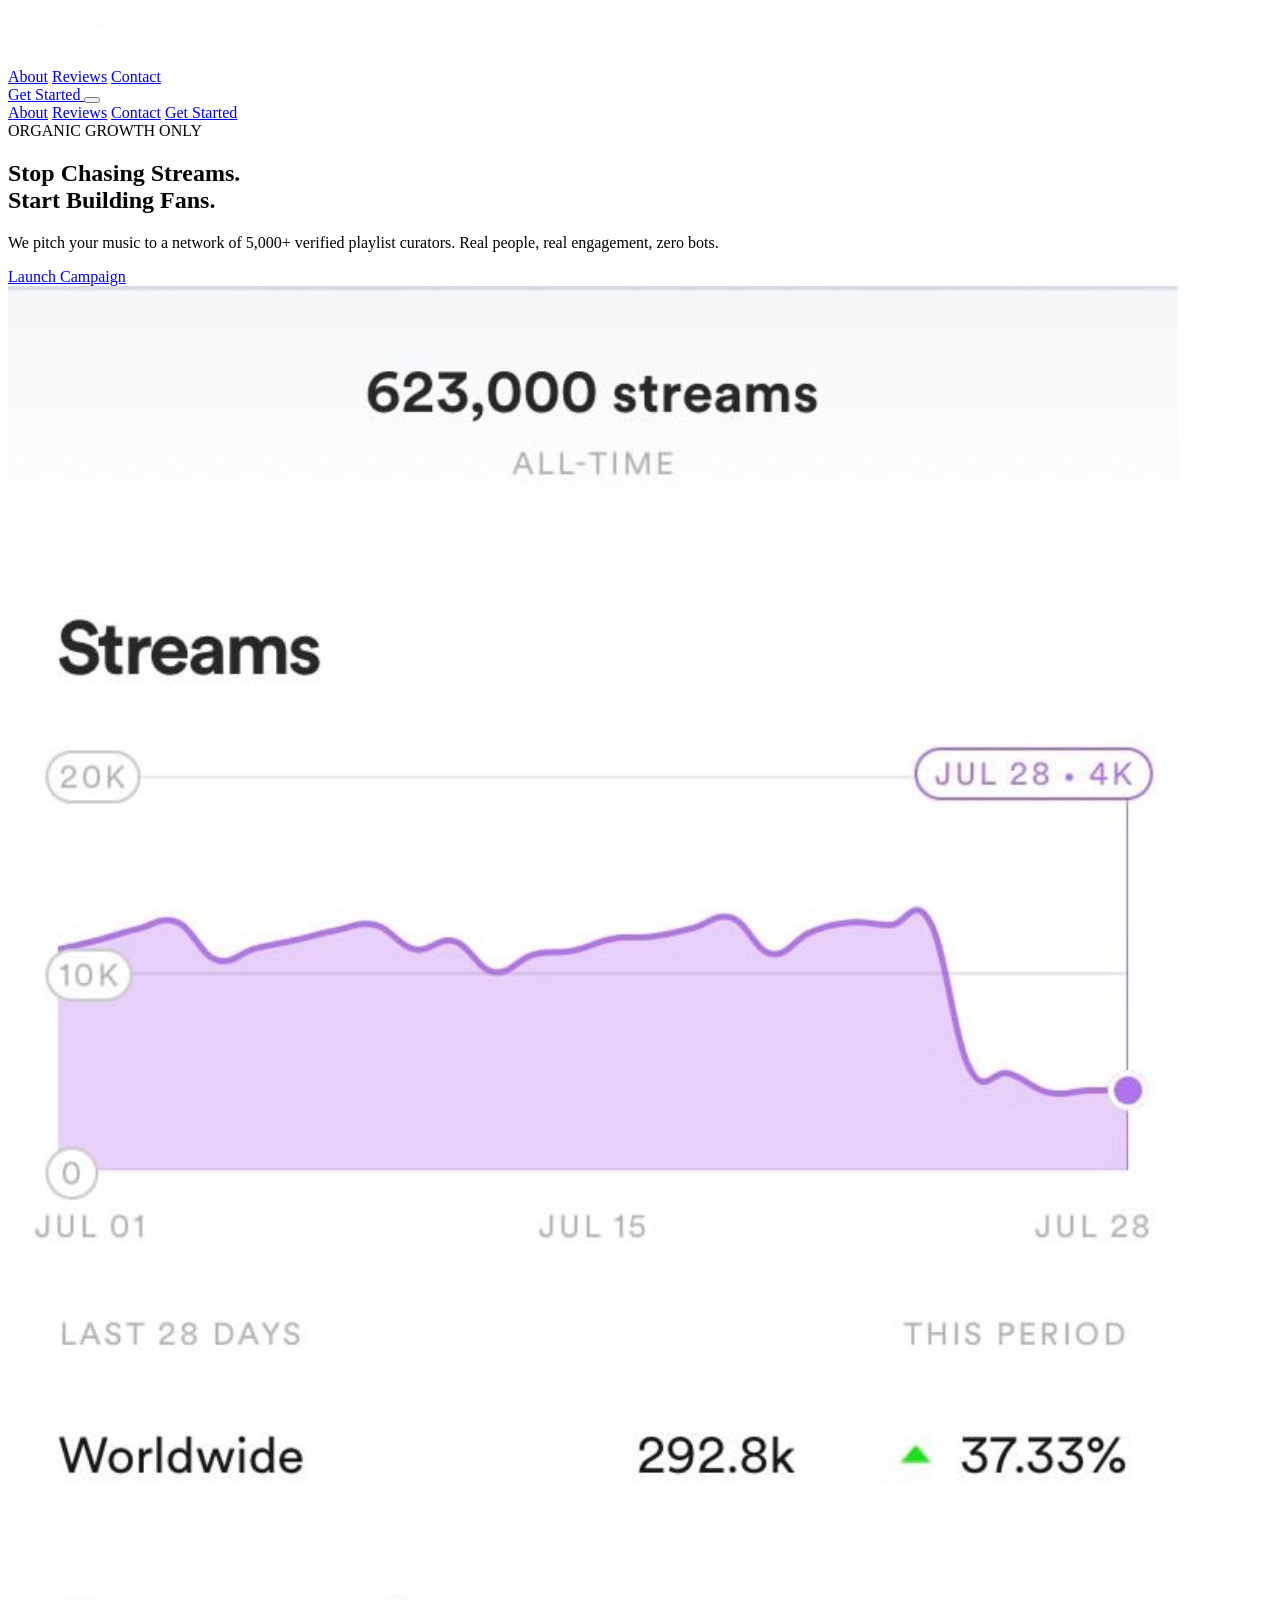
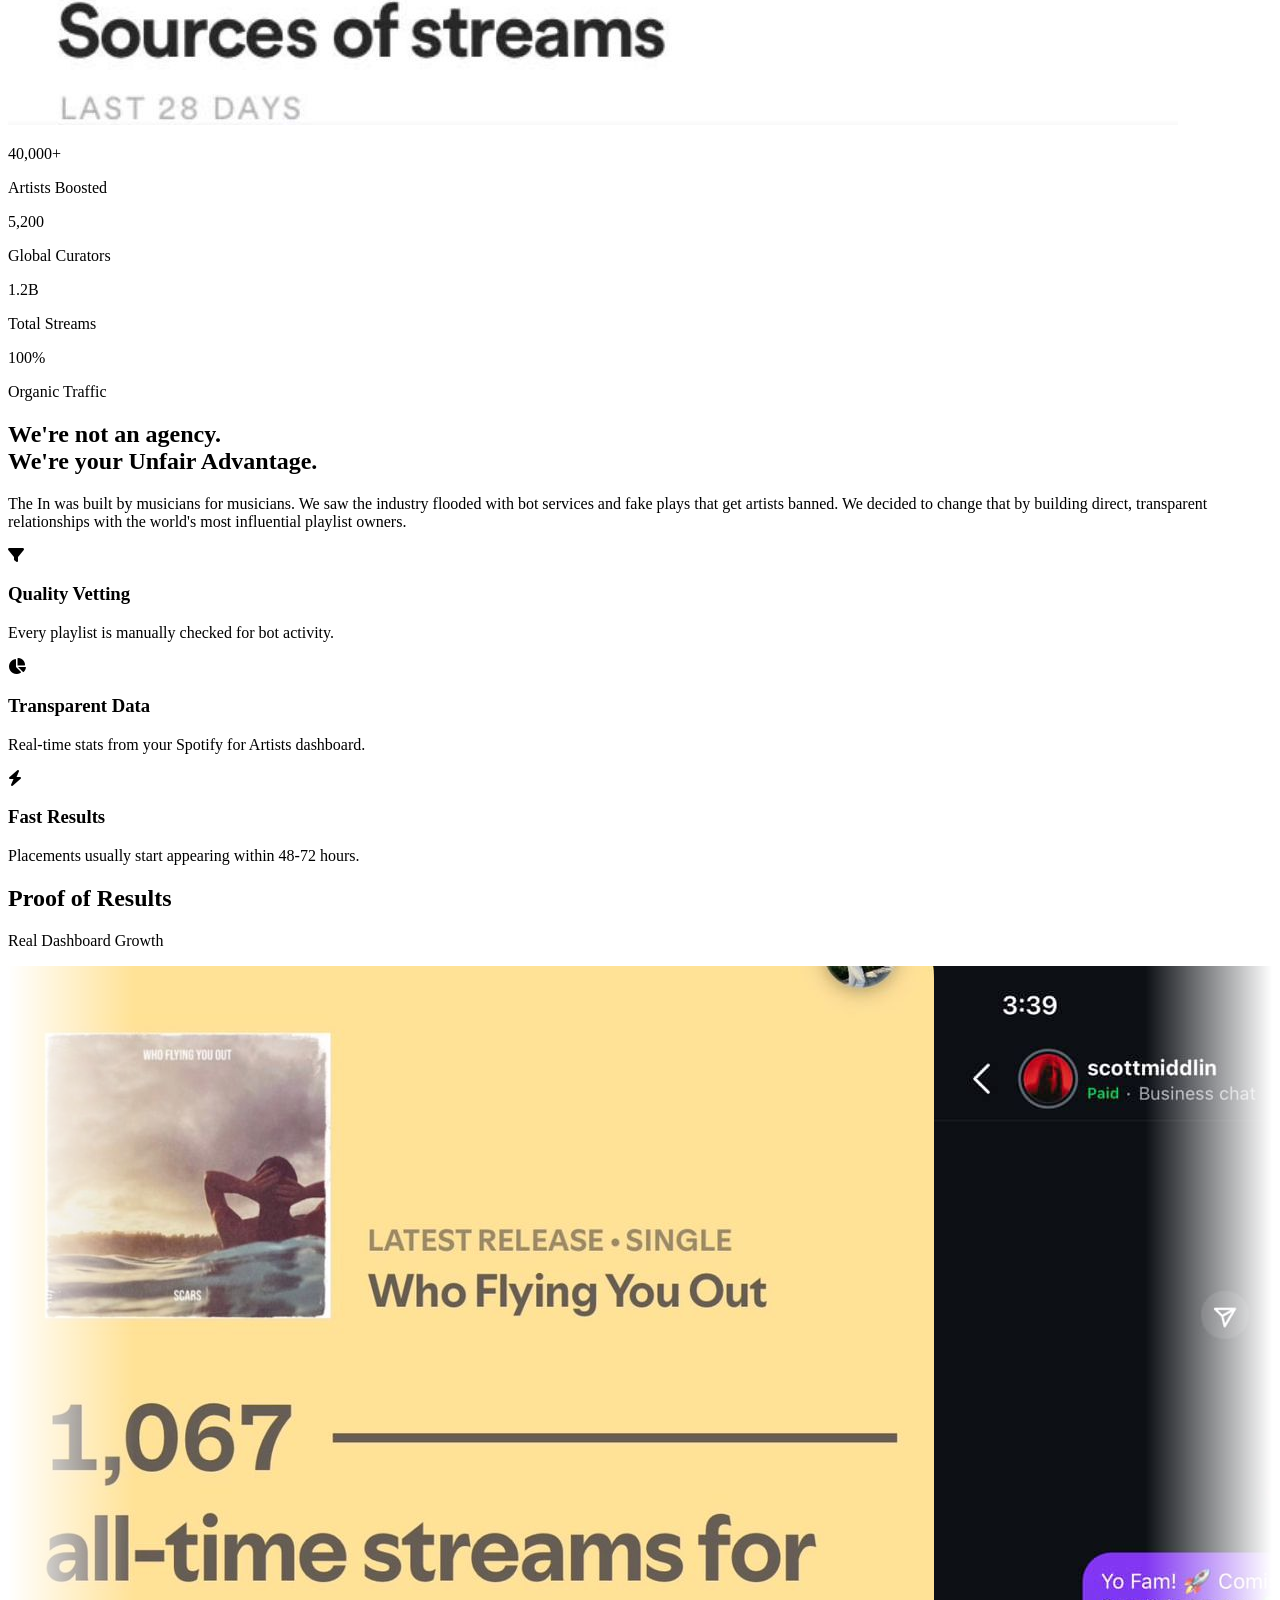
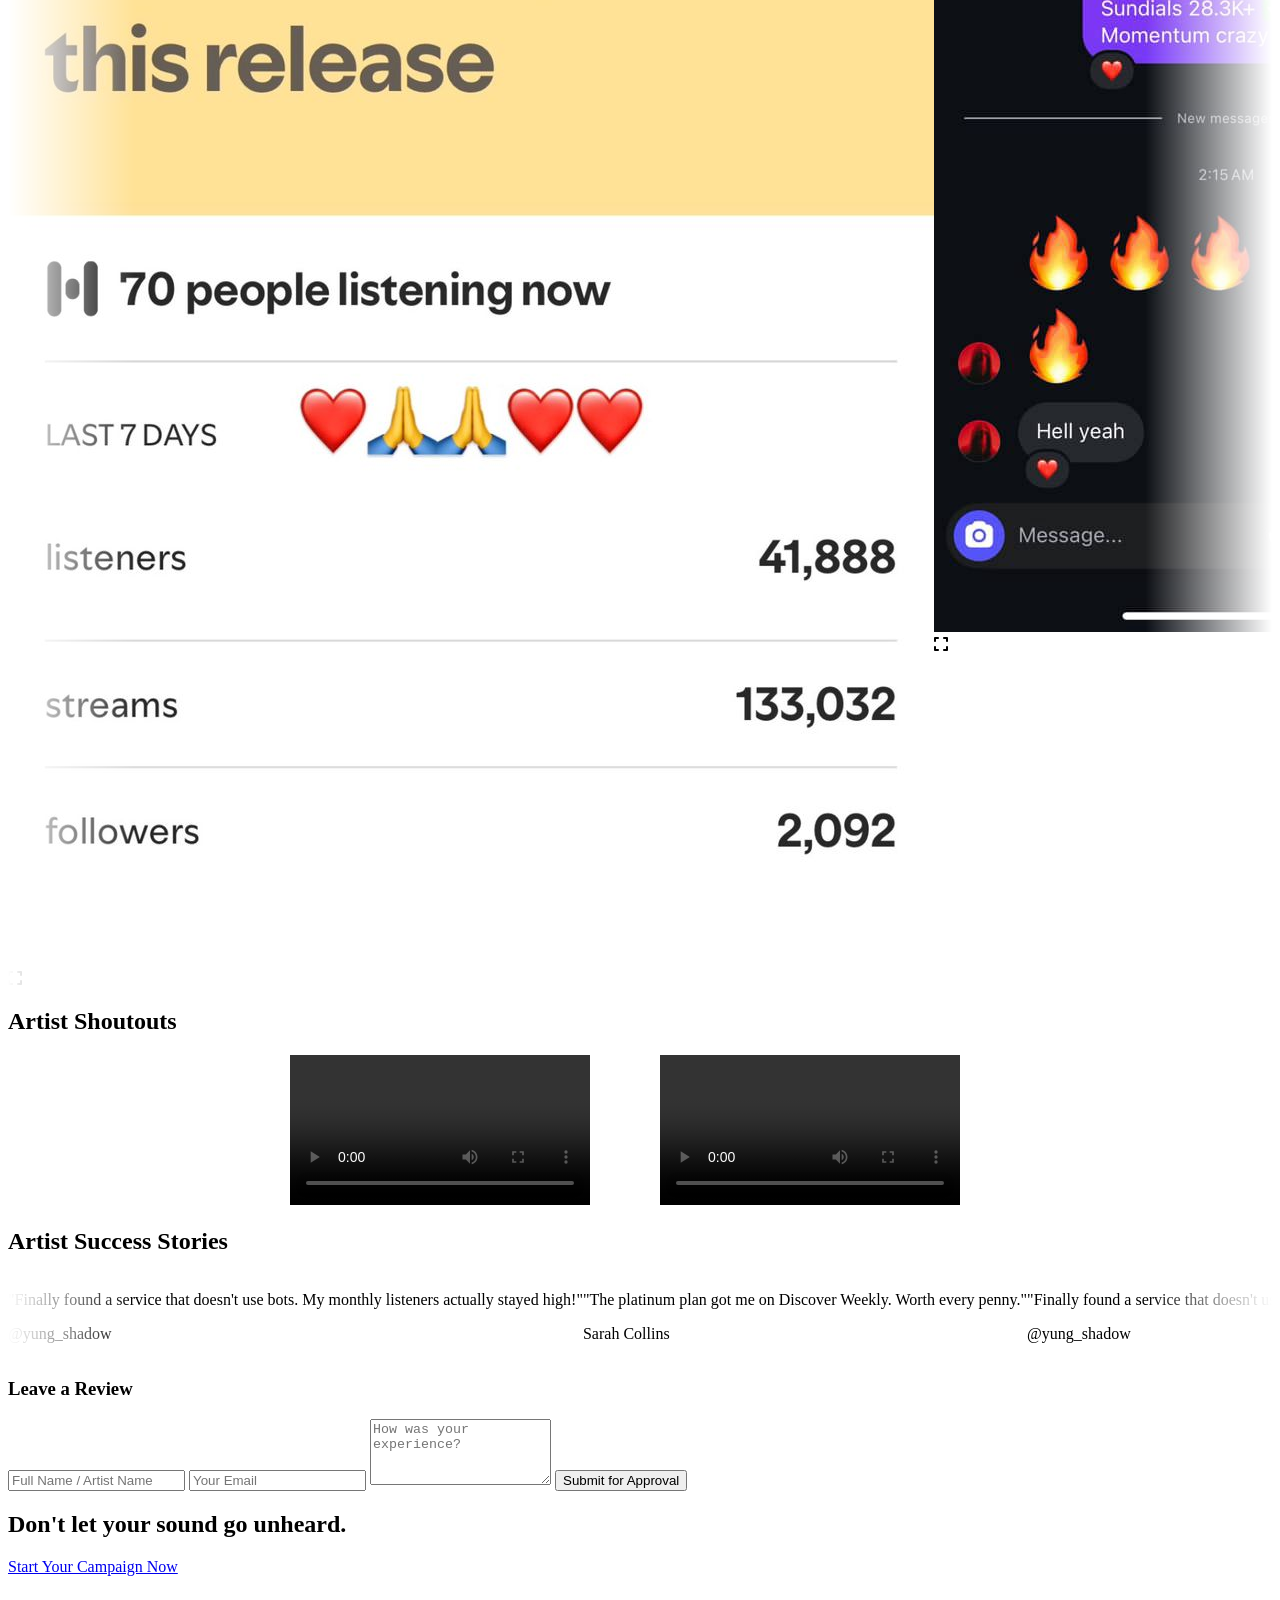
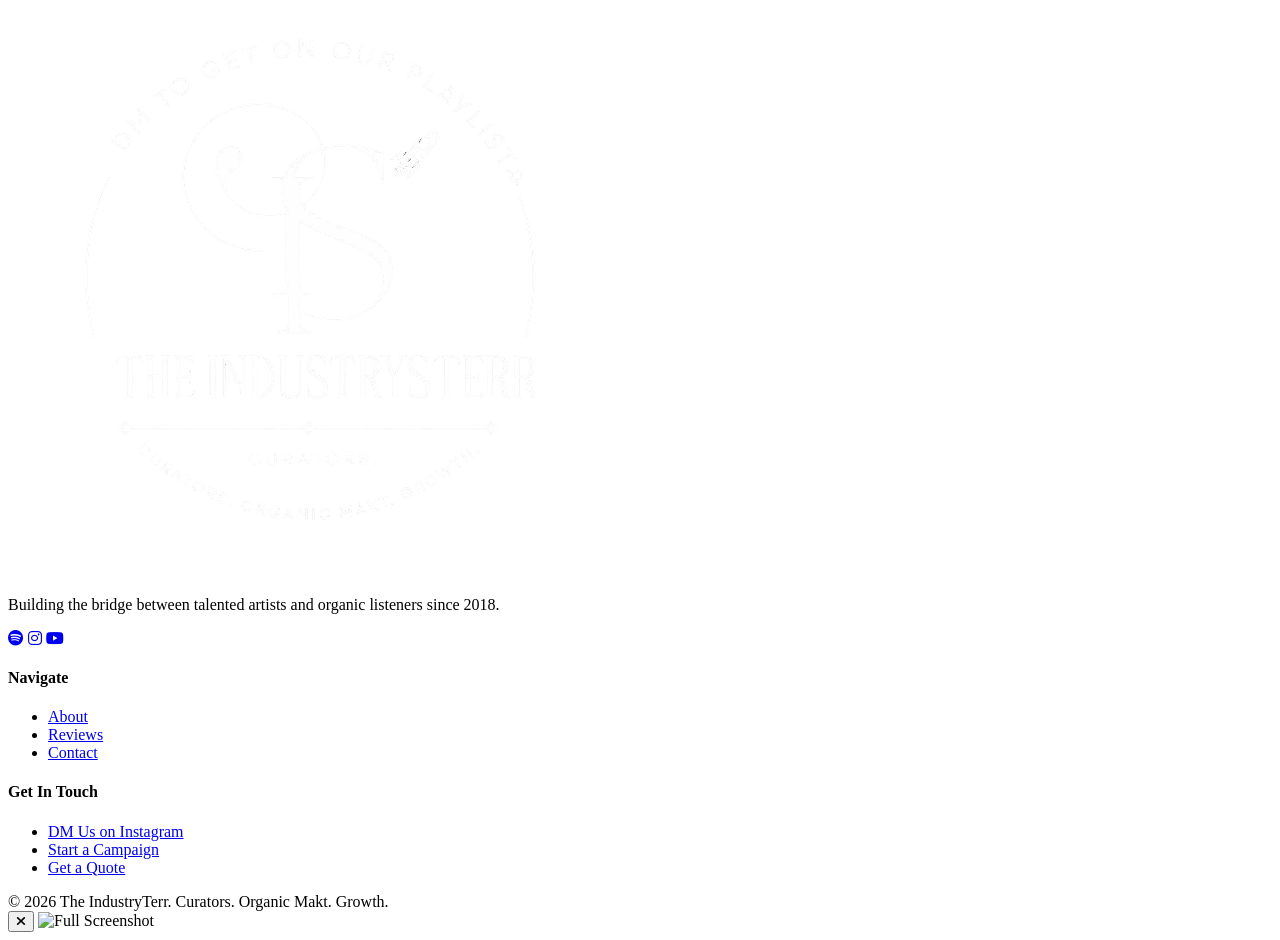
==== commit 815a4311: "web done 1" ====
--- a/index.html
+++ b/index.html
@@ -3,7 +3,53 @@
 <head>
     <meta charset="UTF-8">
     <meta name="viewport" content="width=device-width, initial-scale=1.0">
-    <title>The IndustryTerr | Organic Spotify Growth</title>
+    <meta http-equiv="X-UA-Compatible" content="IE=edge">
+
+    <!-- Primary Meta Tags -->
+    <title>The IndustryTerr | Organic Spotify Growth & Playlist Promotion</title>
+    <meta name="title" content="The IndustryTerr | Organic Spotify Growth & Playlist Promotion">
+    <meta name="description" content="Get your music on 5,000+ verified Spotify playlists. Organic growth only—real curators, real streams, zero bots. 40,000+ artists boosted. Start building fans today.">
+    <meta name="keywords" content="Spotify playlist promotion, organic Spotify growth, music promotion, playlist pitching, Spotify for artists, music marketing, playlist curators, The IndustryTerr">
+    <meta name="author" content="The IndustryTerr">
+    <meta name="robots" content="index, follow">
+    <meta name="theme-color" content="#050505">
+
+    <!-- Canonical URL -->
+    <link rel="canonical" href="https://theindustrysterr.com/">
+
+    <!-- Open Graph / Facebook -->
+    <meta property="og:type" content="website">
+    <meta property="og:url" content="https://theindustrysterr.com/">
+    <meta property="og:title" content="The IndustryTerr | Organic Spotify Growth & Playlist Promotion">
+    <meta property="og:description" content="Get your music on 5,000+ verified Spotify playlists. Organic growth only—real curators, real streams, zero bots. 40,000+ artists boosted.">
+    <meta property="og:image" content="https://theindustrysterr.com/asset/heroimage.jpg">
+    <meta property="og:image:width" content="1200">
+    <meta property="og:image:height" content="630">
+    <meta property="og:site_name" content="The IndustryTerr">
+    <meta property="og:locale" content="en_US">
+
+    <!-- Twitter Card -->
+    <meta name="twitter:card" content="summary_large_image">
+    <meta name="twitter:url" content="https://theindustrysterr.com/">
+    <meta name="twitter:title" content="The IndustryTerr | Organic Spotify Growth & Playlist Promotion">
+    <meta name="twitter:description" content="Get your music on 5,000+ verified Spotify playlists. Organic growth only—real curators, real streams, zero bots. 40,000+ artists boosted.">
+    <meta name="twitter:image" content="https://theindustrysterr.com/asset/heroimage.jpg">
+    <meta name="twitter:image:alt" content="The IndustryTerr - Organic Spotify playlist promotion for artists">
+
+    <!-- JSON-LD Structured Data for Google -->
+    <script type="application/ld+json">
+    {
+      "@context": "https://schema.org",
+      "@type": "Organization",
+      "name": "The IndustryTerr",
+      "url": "https://theindustrysterr.com",
+      "description": "Organic Spotify growth and playlist promotion. We pitch your music to 5,000+ verified playlist curators. Real engagement, zero bots.",
+      "sameAs": [
+        "https://instagram.com/theindustrysterr"
+      ]
+    }
+    </script>
+
     <script src="https://cdn.tailwindcss.com"></script>
     <link href="https://fonts.googleapis.com/css2?family=Plus+Jakarta+Sans:wght@300;400;500;600;700;800&display=swap" rel="stylesheet">
     <link rel="stylesheet" href="https://cdnjs.cloudflare.com/ajax/libs/font-awesome/6.4.0/css/all.min.css">
@@ -15,8 +61,8 @@
 
     <nav id="navbar" class="fixed top-0 w-full z-50 transition-all duration-500 border-b border-transparent">
         <div class="container mx-auto px-6 py-4 flex justify-between items-center">
-            <a href="#" class="flex items-center group cursor-pointer">
-                <img src="./asset/7b9e6b30-1252-443d-9fc2-4fef2ca8507f_removalai_preview.png" alt="The IndustryTerr" class="h-14 w-auto object-contain">
+            <a href="https://theindustrysterr.com/" class="flex items-center group cursor-pointer" aria-label="The IndustryTerr - Home">
+                <img src="./asset/7b9e6b30-1252-443d-9fc2-4fef2ca8507f_removalai_preview.png" alt="The IndustryTerr" class="h-14 w-auto object-contain" width="140" height="56">
             </a>
             
             <!-- Desktop Nav -->
@@ -84,23 +130,24 @@
     </section>
 
     <!-- Stats -->
-    <section class="py-20 border-y border-white/5 bg-[#080808]">
+    <section class="py-20 border-y border-white/5 bg-[#080808]" aria-label="Our impact statistics">
         <div class="container mx-auto px-6">
+            <h2 class="sr-only">Our Impact</h2>
             <div class="grid grid-cols-2 lg:grid-cols-4 gap-12">
                 <div class="text-center reveal">
-                    <h2 class="text-4xl font-bold text-white mb-2 tracking-tight">40,000+</h2>
+                    <p class="text-4xl font-bold text-white mb-2 tracking-tight" aria-label="40,000 plus artists boosted">40,000+</p>
                     <p class="text-slate-500 text-sm font-medium uppercase tracking-widest">Artists Boosted</p>
                 </div>
                 <div class="text-center reveal delay-100">
-                    <h2 class="text-4xl font-bold text-white mb-2 tracking-tight">5,200</h2>
+                    <p class="text-4xl font-bold text-white mb-2 tracking-tight" aria-label="5,200 global curators">5,200</p>
                     <p class="text-slate-500 text-sm font-medium uppercase tracking-widest">Global Curators</p>
                 </div>
                 <div class="text-center reveal delay-200">
-                    <h2 class="text-4xl font-bold text-white mb-2 tracking-tight">1.2B</h2>
+                    <p class="text-4xl font-bold text-white mb-2 tracking-tight" aria-label="1.2 billion total streams">1.2B</p>
                     <p class="text-slate-500 text-sm font-medium uppercase tracking-widest">Total Streams</p>
                 </div>
                 <div class="text-center reveal delay-300">
-                    <h2 class="text-4xl font-bold text-white mb-2 tracking-tight">100%</h2>
+                    <p class="text-4xl font-bold text-white mb-2 tracking-tight" aria-label="100 percent organic traffic">100%</p>
                     <p class="text-slate-500 text-sm font-medium uppercase tracking-widest">Organic Traffic</p>
                 </div>
             </div>
@@ -112,22 +159,22 @@
         <div class="max-w-4xl mx-auto text-center reveal">
             <h2 class="text-3xl md:text-5xl font-bold text-white mb-8 leading-tight">We're not an agency. <br> We're your <span class="text-emerald-500">Unfair Advantage.</span></h2>
             <p class="text-slate-400 text-lg leading-relaxed mb-12">
-                Playlist Booker was built by musicians for musicians. We saw the industry flooded with bot services and fake plays that get artists banned. We decided to change that by building direct, transparent relationships with the world's most influential playlist owners.
+                The In was built by musicians for musicians. We saw the industry flooded with bot services and fake plays that get artists banned. We decided to change that by building direct, transparent relationships with the world's most influential playlist owners.
             </p>
             <div class="grid md:grid-cols-3 gap-6">
                 <div class="p-8 rounded-3xl bg-white/[0.02] border border-white/5 hover:bg-white/[0.05] transition-all">
-                    <div class="w-12 h-12 bg-emerald-500/20 text-emerald-400 rounded-xl flex items-center justify-center mb-6 mx-auto"><i class="fa-solid fa-filter"></i></div>
-                    <h4 class="text-white font-bold mb-2">Quality Vetting</h4>
+                    <div class="w-12 h-12 bg-emerald-500/20 text-emerald-400 rounded-xl flex items-center justify-center mb-6 mx-auto"><i class="fa-solid fa-filter" aria-hidden="true"></i></div>
+                    <h3 class="text-white font-bold mb-2">Quality Vetting</h3>
                     <p class="text-sm text-slate-500">Every playlist is manually checked for bot activity.</p>
                 </div>
                 <div class="p-8 rounded-3xl bg-white/[0.02] border border-white/5 hover:bg-white/[0.05] transition-all">
-                    <div class="w-12 h-12 bg-blue-500/20 text-blue-400 rounded-xl flex items-center justify-center mb-6 mx-auto"><i class="fa-solid fa-chart-pie"></i></div>
-                    <h4 class="text-white font-bold mb-2">Transparent Data</h4>
+                    <div class="w-12 h-12 bg-blue-500/20 text-blue-400 rounded-xl flex items-center justify-center mb-6 mx-auto"><i class="fa-solid fa-chart-pie" aria-hidden="true"></i></div>
+                    <h3 class="text-white font-bold mb-2">Transparent Data</h3>
                     <p class="text-sm text-slate-500">Real-time stats from your Spotify for Artists dashboard.</p>
                 </div>
                 <div class="p-8 rounded-3xl bg-white/[0.02] border border-white/5 hover:bg-white/[0.05] transition-all">
-                    <div class="w-12 h-12 bg-purple-500/20 text-purple-400 rounded-xl flex items-center justify-center mb-6 mx-auto"><i class="fa-solid fa-bolt"></i></div>
-                    <h4 class="text-white font-bold mb-2">Fast Results</h4>
+                    <div class="w-12 h-12 bg-purple-500/20 text-purple-400 rounded-xl flex items-center justify-center mb-6 mx-auto"><i class="fa-solid fa-bolt" aria-hidden="true"></i></div>
+                    <h3 class="text-white font-bold mb-2">Fast Results</h3>
                     <p class="text-sm text-slate-500">Placements usually start appearing within 48-72 hours.</p>
                 </div>
             </div>
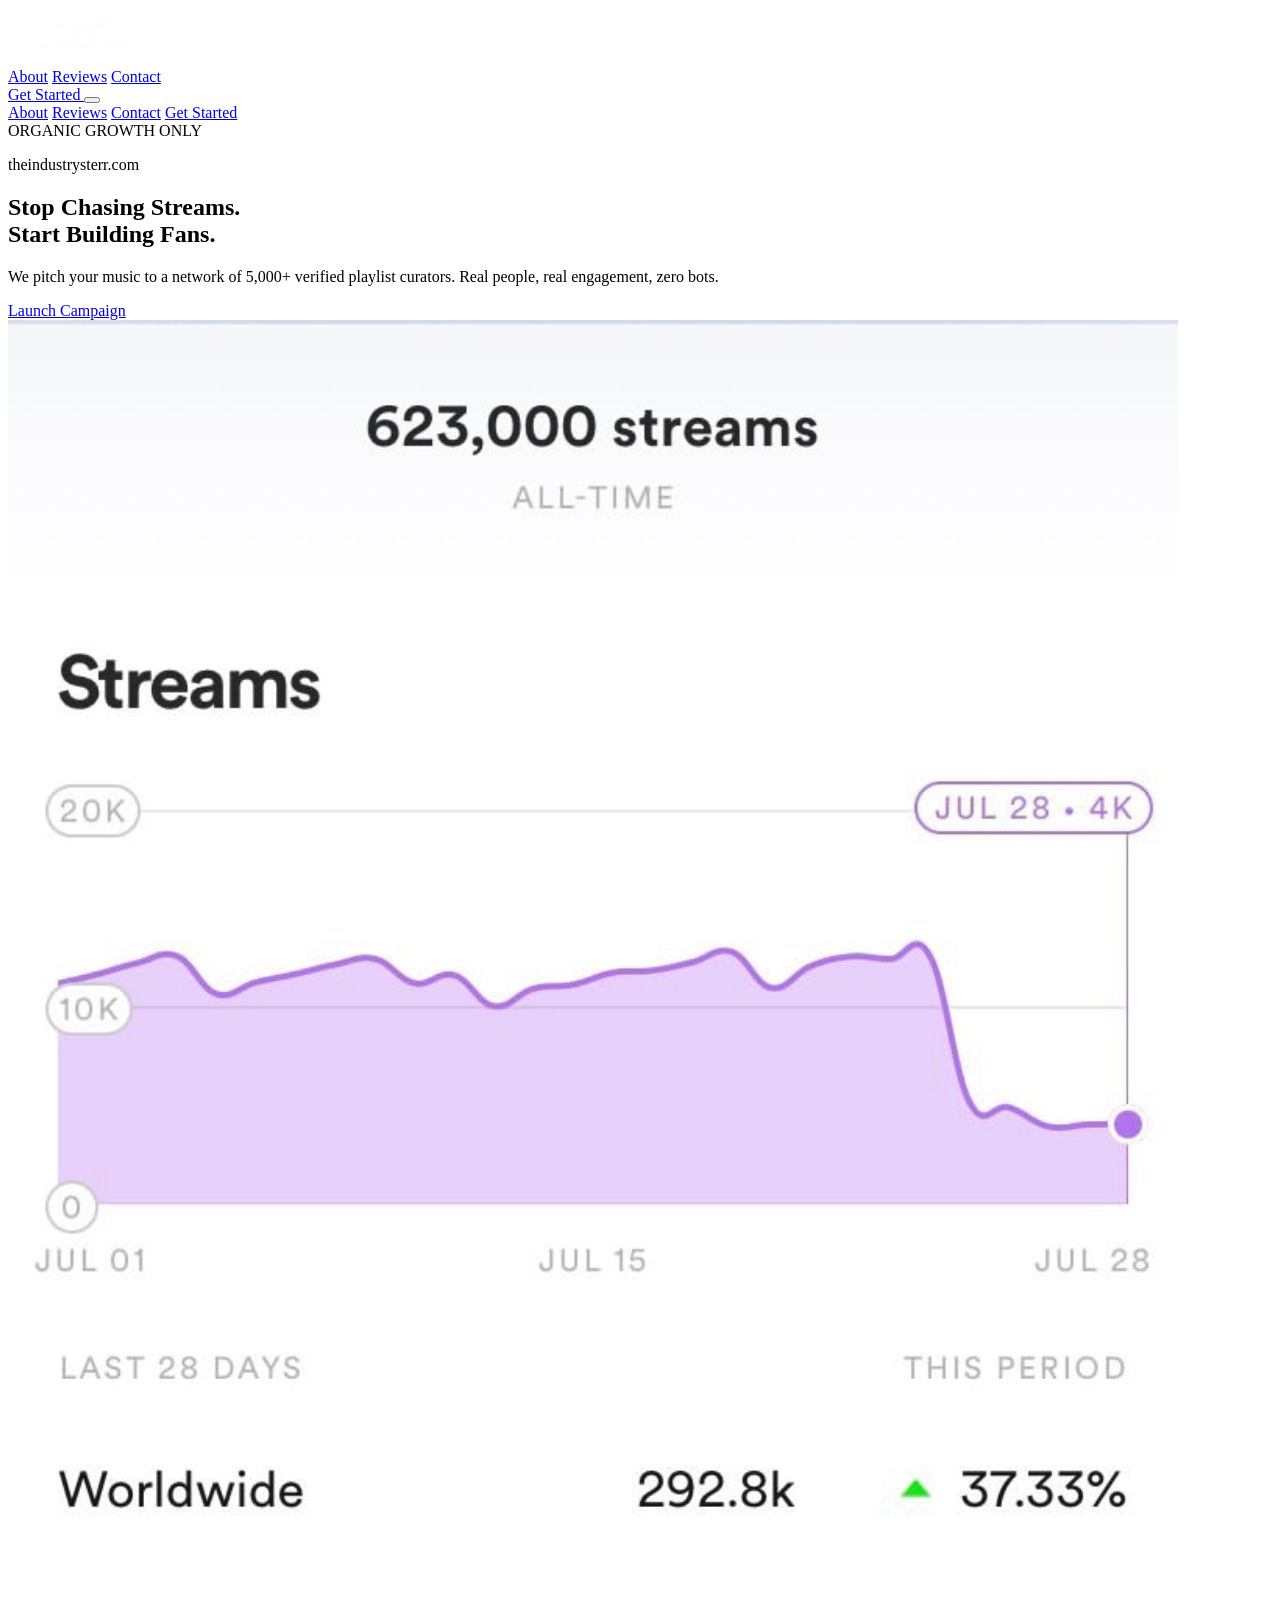
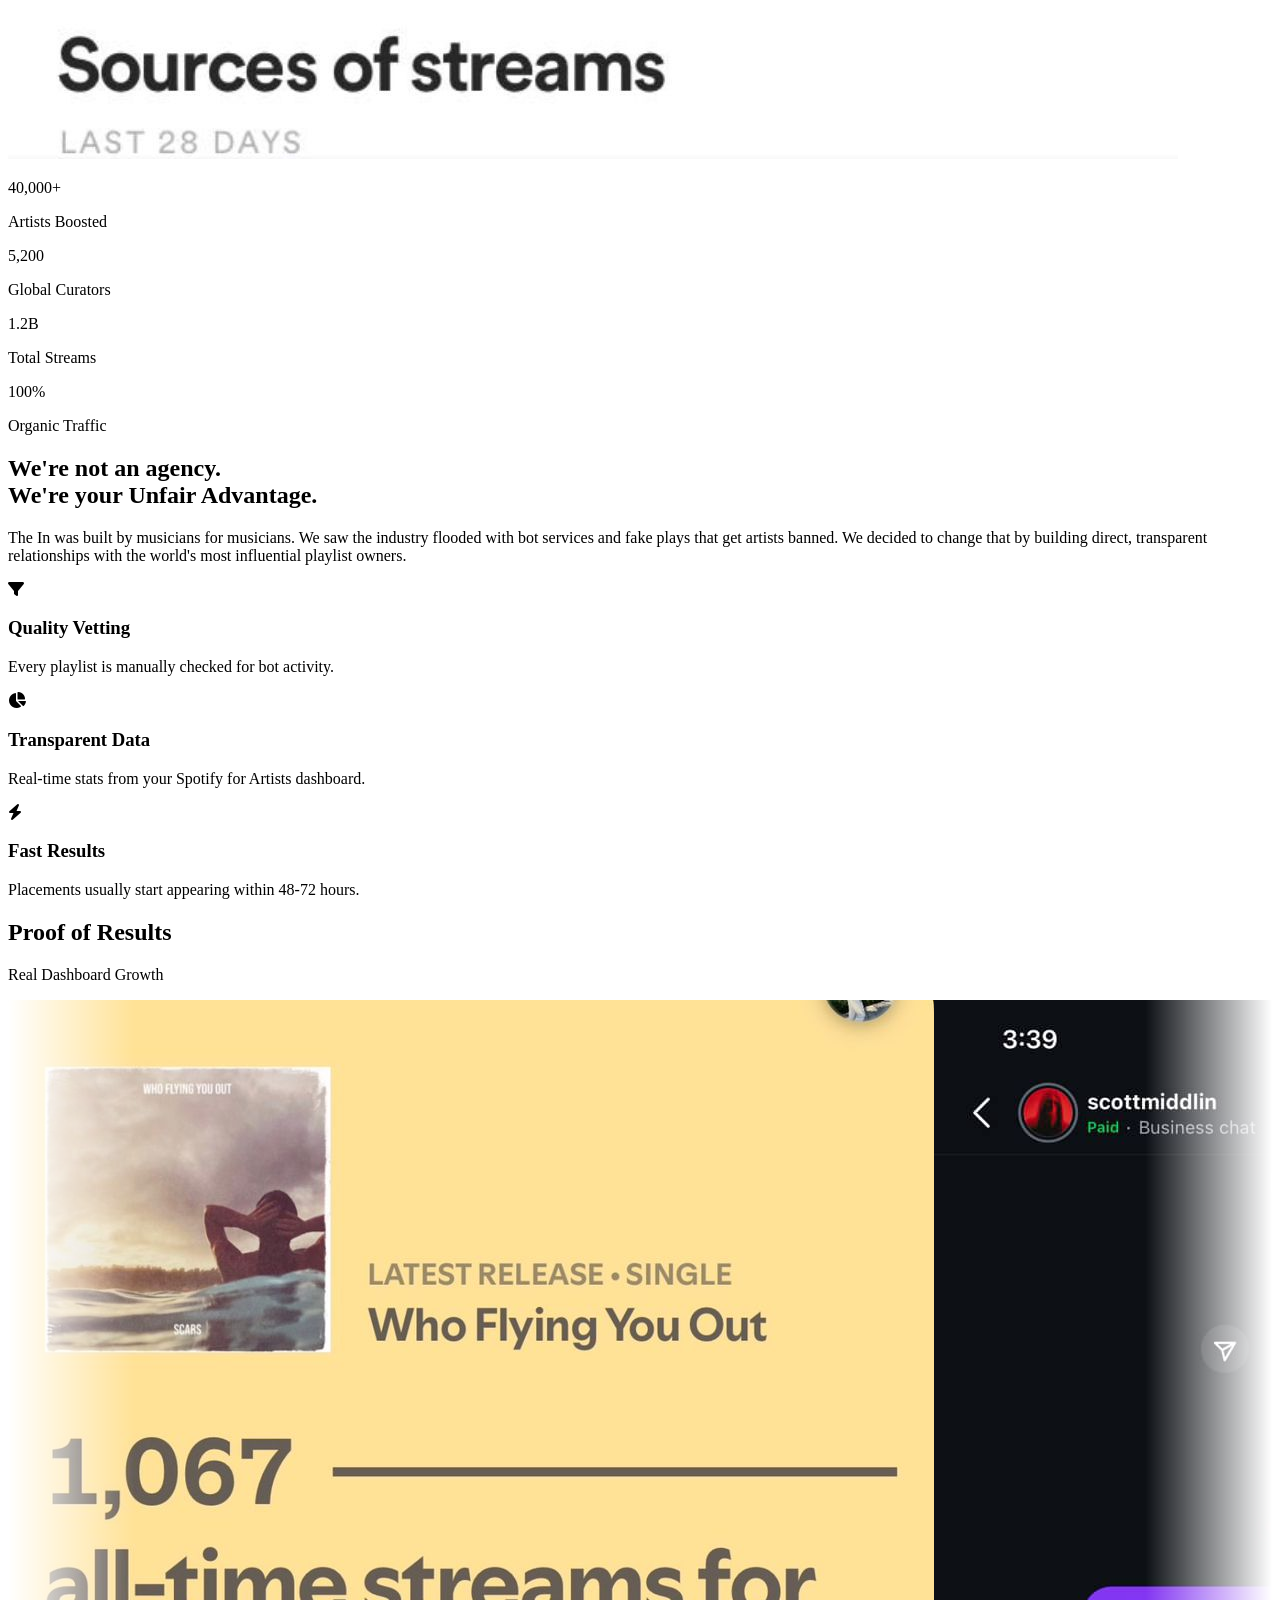
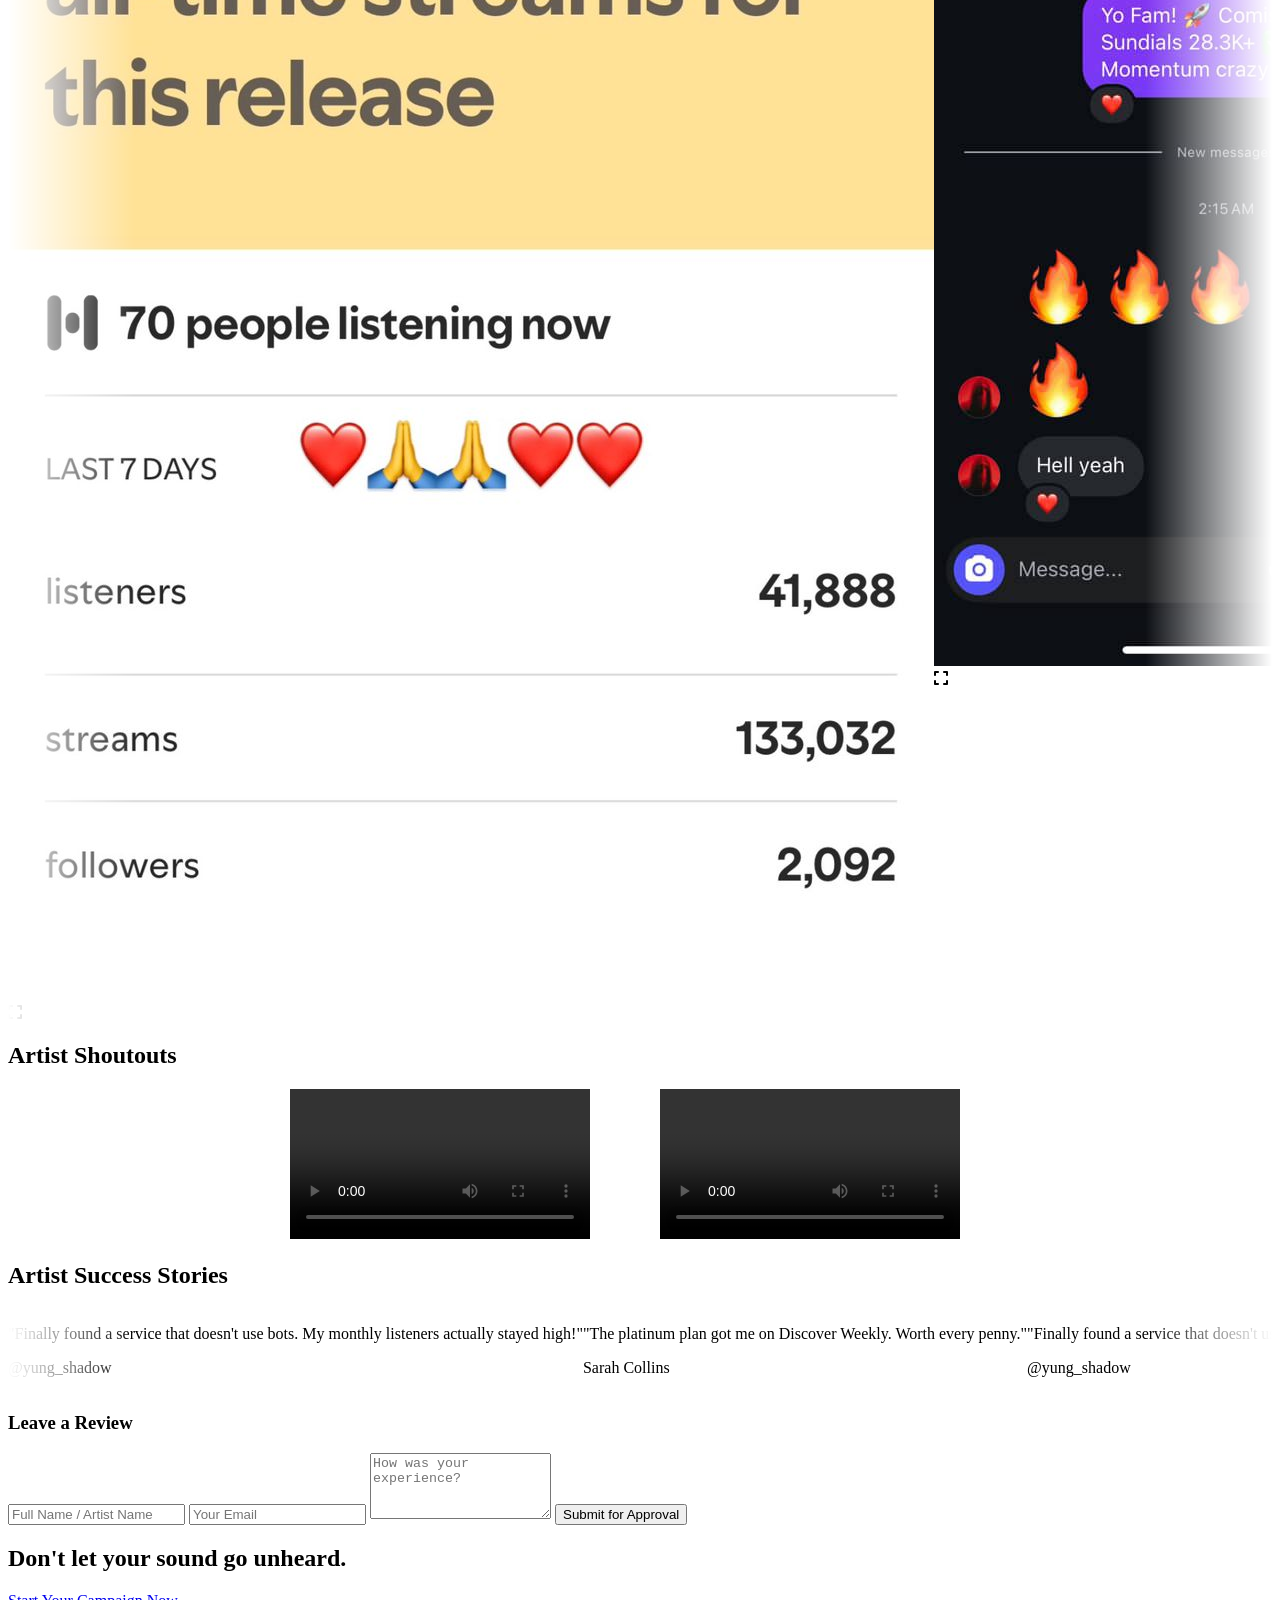
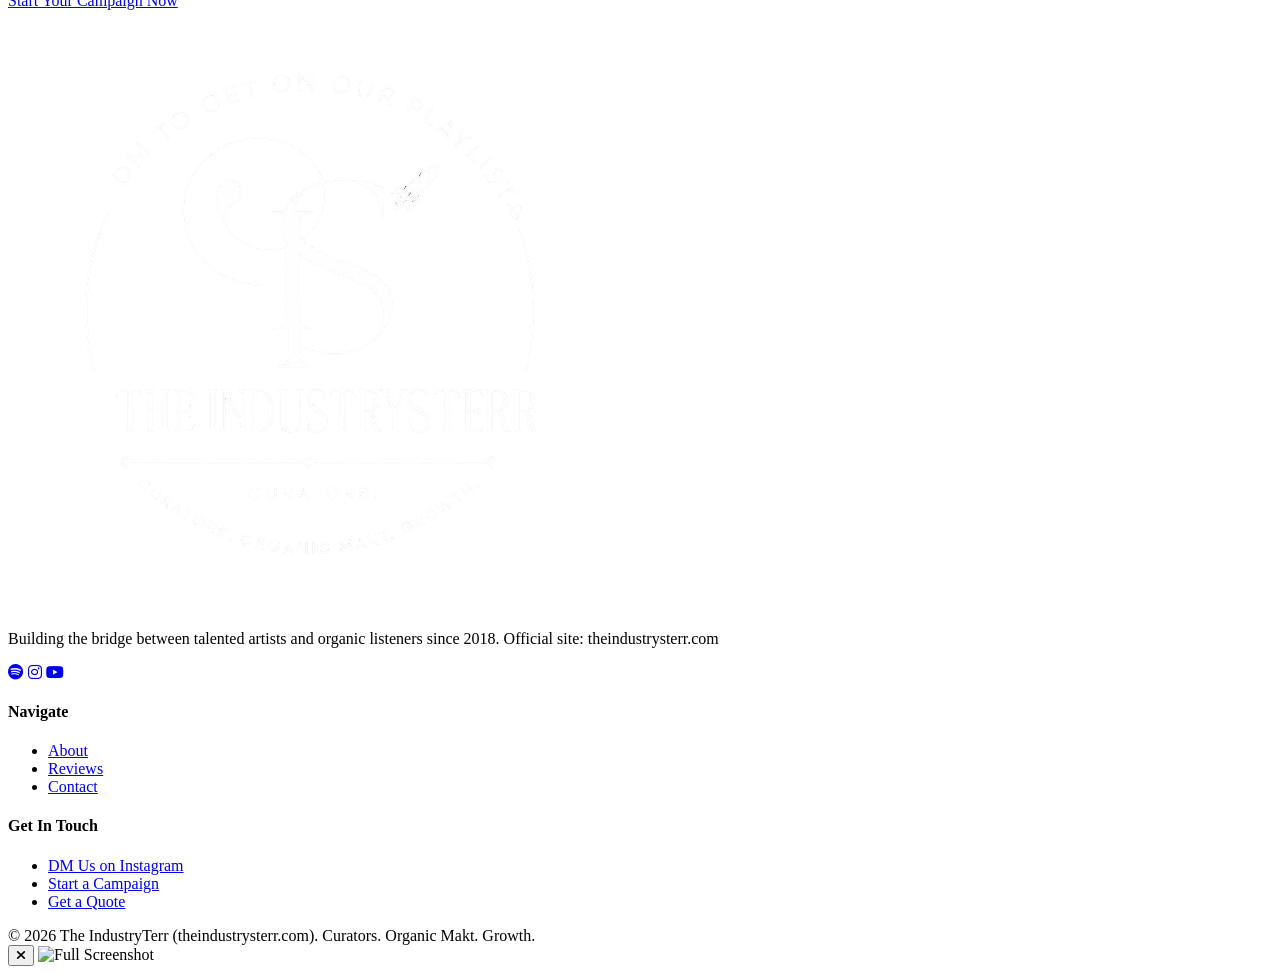
==== commit ff77e8cc: "web done 1" ====
--- a/index.html
+++ b/index.html
@@ -6,13 +6,19 @@
     <meta http-equiv="X-UA-Compatible" content="IE=edge">
 
     <!-- Primary Meta Tags -->
-    <title>The IndustryTerr | Organic Spotify Growth & Playlist Promotion</title>
-    <meta name="title" content="The IndustryTerr | Organic Spotify Growth & Playlist Promotion">
-    <meta name="description" content="Get your music on 5,000+ verified Spotify playlists. Organic growth only—real curators, real streams, zero bots. 40,000+ artists boosted. Start building fans today.">
-    <meta name="keywords" content="Spotify playlist promotion, organic Spotify growth, music promotion, playlist pitching, Spotify for artists, music marketing, playlist curators, The IndustryTerr">
+    <title>theindustrysterr | The IndustryTerr – Organic Spotify Growth & Playlist Promotion</title>
+    <meta name="title" content="theindustrysterr | The IndustryTerr – Organic Spotify Growth & Playlist Promotion">
+    <meta name="description" content="theindustrysterr – Get your music on 5,000+ verified Spotify playlists. Organic growth only. The IndustryTerr. Real curators, real streams, zero bots. 40,000+ artists boosted.">
+    <meta name="keywords" content="theindustrysterr, the industrysterr, The IndustryTerr, Spotify playlist promotion, organic Spotify growth, music promotion, playlist pitching, Spotify for artists, music marketing, playlist curators">
     <meta name="author" content="The IndustryTerr">
     <meta name="robots" content="index, follow">
     <meta name="theme-color" content="#050505">
+    <meta name="google-site-verification" content="EM70KBIRR6jJRpP24ybYHV2wupV6UNsRbTQFBgIN20s">
+
+    <!-- Favicon (logo on black background) -->
+    <link rel="icon" href="./favicon.svg" type="image/svg+xml">
+    <link rel="icon" href="./asset/7b9e6b30-1252-443d-9fc2-4fef2ca8507f_removalai_preview.png" type="image/png" sizes="any">
+    <link rel="apple-touch-icon" href="./asset/7b9e6b30-1252-443d-9fc2-4fef2ca8507f_removalai_preview.png">
 
     <!-- Canonical URL -->
     <link rel="canonical" href="https://theindustrysterr.com/">
@@ -20,19 +26,19 @@
     <!-- Open Graph / Facebook -->
     <meta property="og:type" content="website">
     <meta property="og:url" content="https://theindustrysterr.com/">
-    <meta property="og:title" content="The IndustryTerr | Organic Spotify Growth & Playlist Promotion">
-    <meta property="og:description" content="Get your music on 5,000+ verified Spotify playlists. Organic growth only—real curators, real streams, zero bots. 40,000+ artists boosted.">
+    <meta property="og:title" content="theindustrysterr | The IndustryTerr – Organic Spotify Growth & Playlist Promotion">
+    <meta property="og:description" content="theindustrysterr – Get your music on 5,000+ verified Spotify playlists. Organic growth only. Real curators, zero bots. 40,000+ artists boosted.">
     <meta property="og:image" content="https://theindustrysterr.com/asset/heroimage.jpg">
     <meta property="og:image:width" content="1200">
     <meta property="og:image:height" content="630">
-    <meta property="og:site_name" content="The IndustryTerr">
+    <meta property="og:site_name" content="theindustrysterr">
     <meta property="og:locale" content="en_US">
 
     <!-- Twitter Card -->
     <meta name="twitter:card" content="summary_large_image">
     <meta name="twitter:url" content="https://theindustrysterr.com/">
-    <meta name="twitter:title" content="The IndustryTerr | Organic Spotify Growth & Playlist Promotion">
-    <meta name="twitter:description" content="Get your music on 5,000+ verified Spotify playlists. Organic growth only—real curators, real streams, zero bots. 40,000+ artists boosted.">
+    <meta name="twitter:title" content="theindustrysterr | The IndustryTerr – Organic Spotify Growth & Playlist Promotion">
+    <meta name="twitter:description" content="theindustrysterr – Get your music on 5,000+ verified Spotify playlists. Organic growth only. Real curators, zero bots. 40,000+ artists boosted.">
     <meta name="twitter:image" content="https://theindustrysterr.com/asset/heroimage.jpg">
     <meta name="twitter:image:alt" content="The IndustryTerr - Organic Spotify playlist promotion for artists">
 
@@ -42,6 +48,7 @@
       "@context": "https://schema.org",
       "@type": "Organization",
       "name": "The IndustryTerr",
+      "alternateName": "theindustrysterr",
       "url": "https://theindustrysterr.com",
       "description": "Organic Spotify growth and playlist promotion. We pitch your music to 5,000+ verified playlist curators. Real engagement, zero bots.",
       "sameAs": [
@@ -110,6 +117,7 @@
                     </span>
                     ORGANIC GROWTH ONLY
                 </div>
+                <p class="text-slate-500 text-sm font-medium mb-2">theindustrysterr.com</p>
                 <h1 class="text-5xl lg:text-7xl font-extrabold text-white leading-[1.1] mb-6">
                     Stop Chasing Streams. <br>
                     <span class="text-transparent bg-clip-text bg-gradient-to-r from-emerald-400 to-cyan-400">Start Building Fans.</span>
@@ -554,7 +562,7 @@
                 <div class="flex items-center mb-6">
                     <img src="./asset/7b9e6b30-1252-443d-9fc2-4fef2ca8507f_removalai_preview.png" alt="The IndustryTerr" class="h-20 w-auto object-contain">
                 </div>
-                <p class="max-w-xs text-sm leading-relaxed mb-6">Building the bridge between talented artists and organic listeners since 2018.</p>
+                <p class="max-w-xs text-sm leading-relaxed mb-6">Building the bridge between talented artists and organic listeners since 2018. Official site: <span class="text-slate-400">theindustrysterr.com</span></p>
                 <div class="flex gap-4 text-xl">
                     <a href="https://ig.me/m/theindustrysterr" target="_blank" rel="noopener noreferrer" class="hover:text-emerald-500 transition-colors"><i class="fa-brands fa-spotify"></i></a>
                     <a href="https://instagram.com/theindustrysterr" target="_blank" rel="noopener noreferrer" class="hover:text-emerald-500 transition-colors"><i class="fa-brands fa-instagram"></i></a>
@@ -579,7 +587,7 @@
             </div>
         </div>
         <div class="text-center mt-20 pt-8 border-t border-white/5 text-[10px] uppercase tracking-widest font-bold">
-            &copy; 2026 The IndustryTerr. Curators. Organic Makt. Growth.
+            &copy; 2026 The IndustryTerr (theindustrysterr.com). Curators. Organic Makt. Growth.
         </div>
     </footer>
 
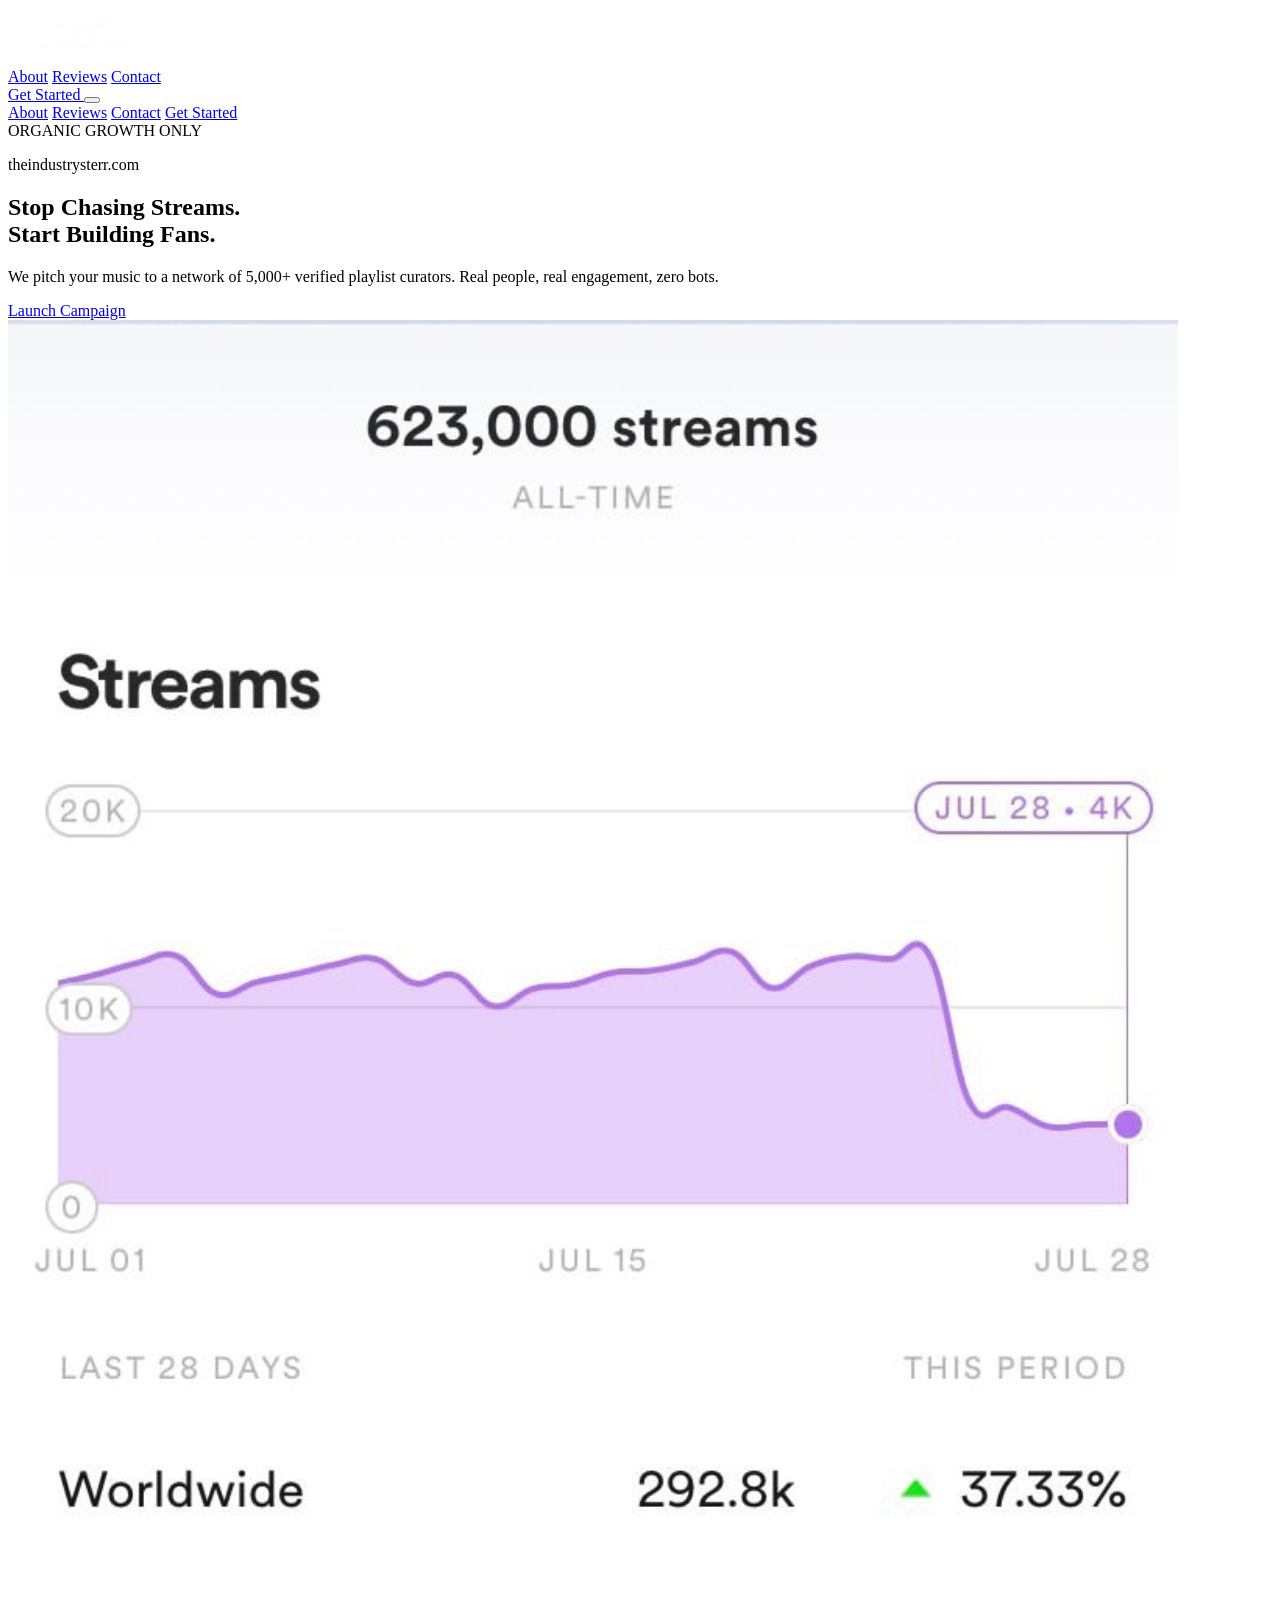
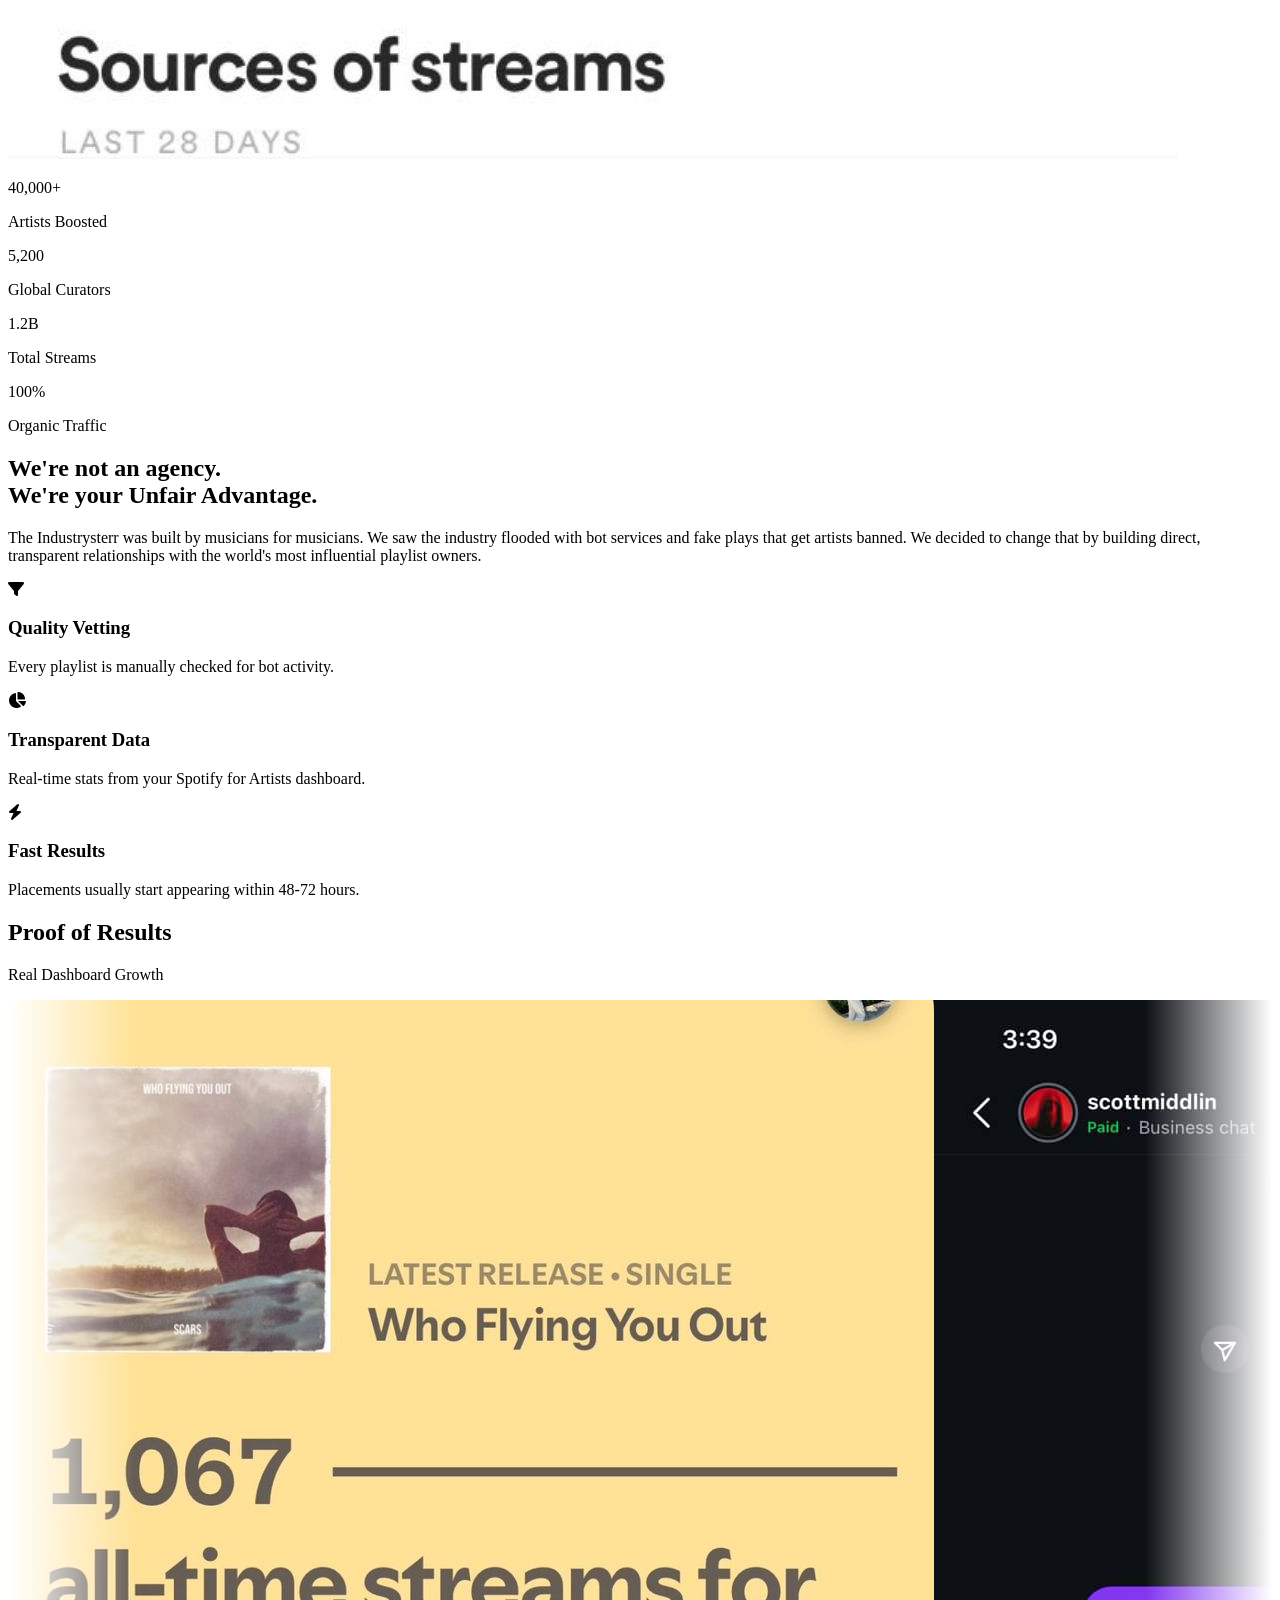
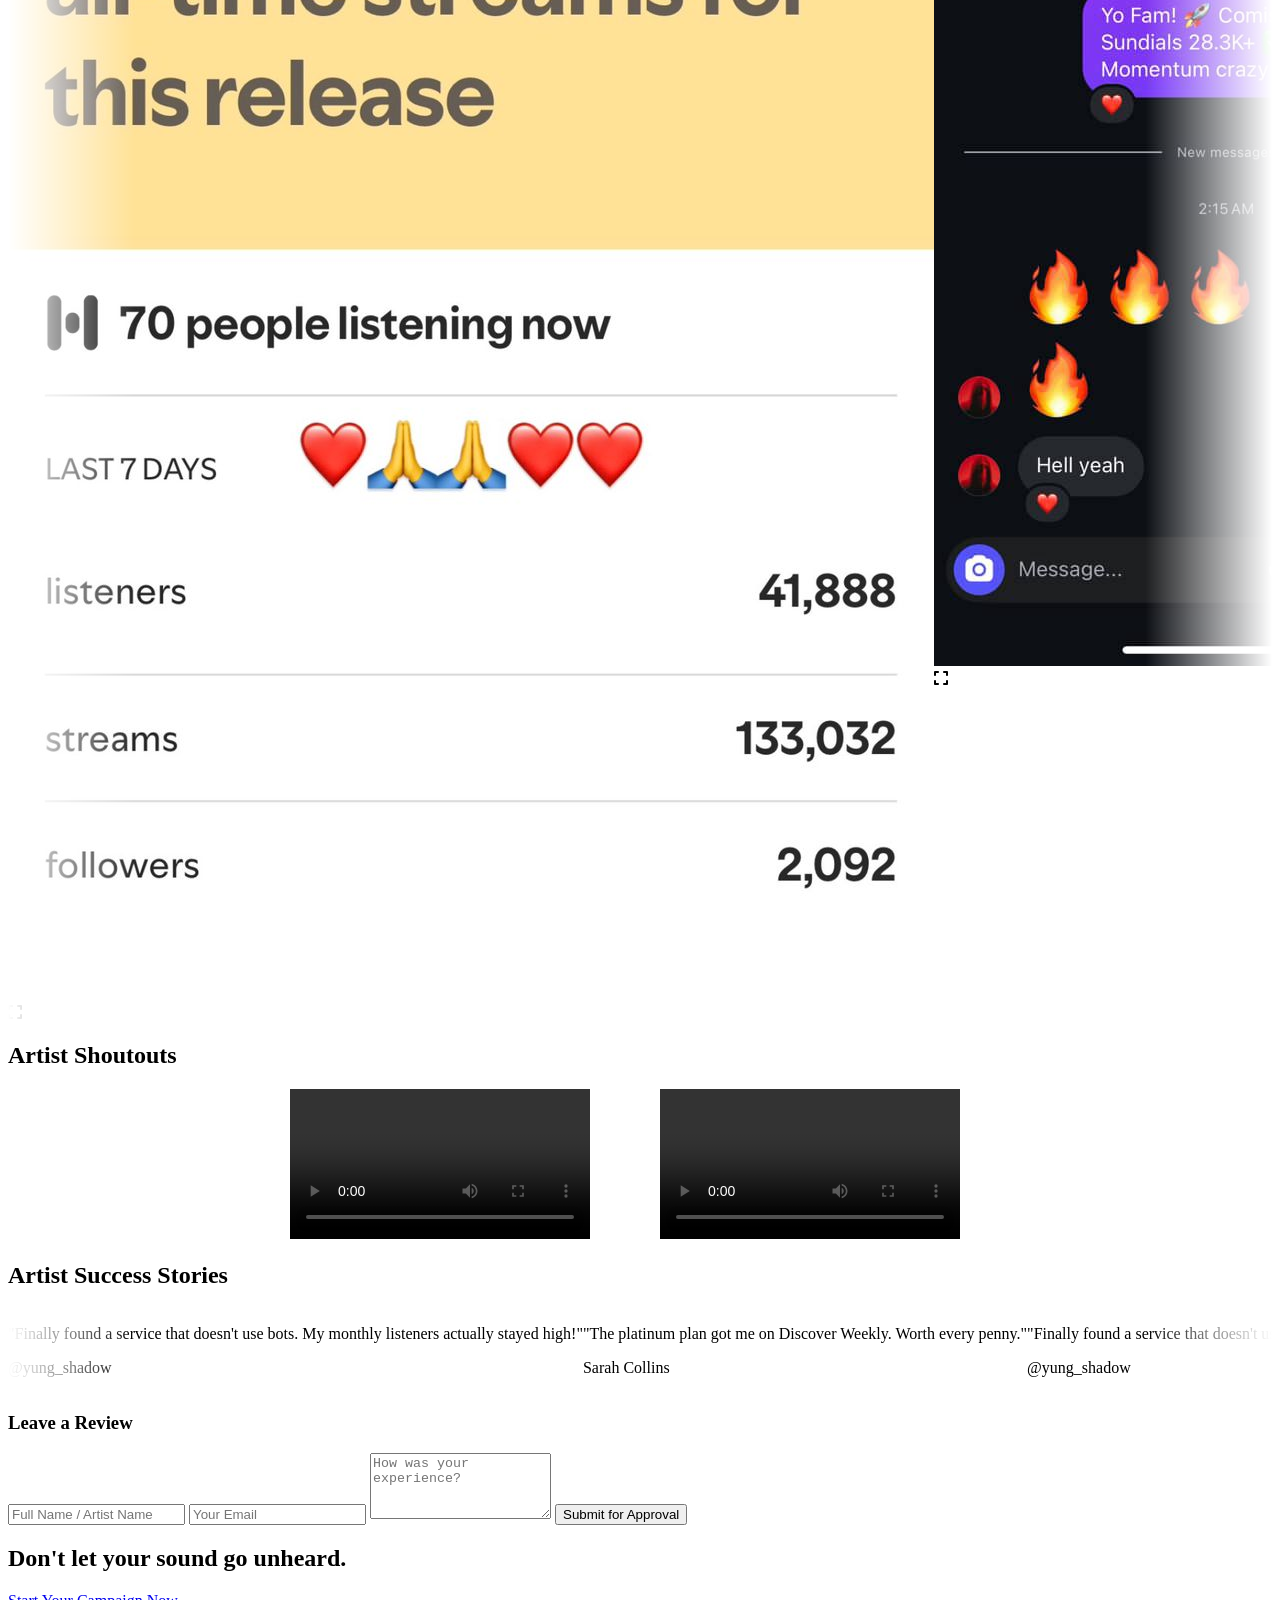
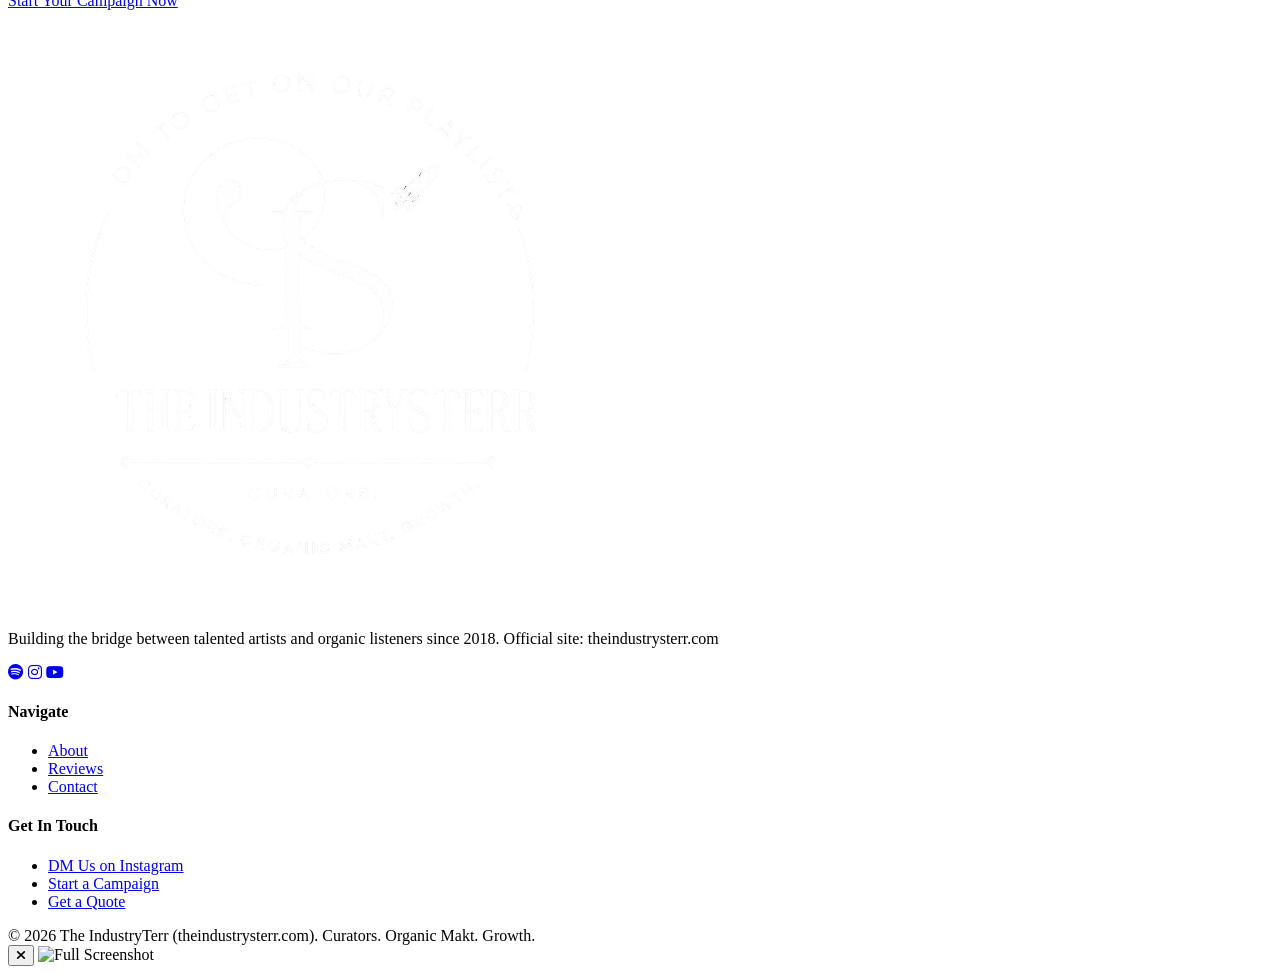
==== commit 95455617: "web done 1" ====
--- a/index.html
+++ b/index.html
@@ -15,8 +15,7 @@
     <meta name="theme-color" content="#050505">
     <meta name="google-site-verification" content="EM70KBIRR6jJRpP24ybYHV2wupV6UNsRbTQFBgIN20s">
 
-    <!-- Favicon (logo on black background) -->
-    <link rel="icon" href="./favicon.svg" type="image/svg+xml">
+    <!-- Favicon (same logo as navbar) -->
     <link rel="icon" href="./asset/7b9e6b30-1252-443d-9fc2-4fef2ca8507f_removalai_preview.png" type="image/png" sizes="any">
     <link rel="apple-touch-icon" href="./asset/7b9e6b30-1252-443d-9fc2-4fef2ca8507f_removalai_preview.png">
 
@@ -167,7 +166,7 @@
         <div class="max-w-4xl mx-auto text-center reveal">
             <h2 class="text-3xl md:text-5xl font-bold text-white mb-8 leading-tight">We're not an agency. <br> We're your <span class="text-emerald-500">Unfair Advantage.</span></h2>
             <p class="text-slate-400 text-lg leading-relaxed mb-12">
-                The In was built by musicians for musicians. We saw the industry flooded with bot services and fake plays that get artists banned. We decided to change that by building direct, transparent relationships with the world's most influential playlist owners.
+                The Industrysterr was built by musicians for musicians. We saw the industry flooded with bot services and fake plays that get artists banned. We decided to change that by building direct, transparent relationships with the world's most influential playlist owners.
             </p>
             <div class="grid md:grid-cols-3 gap-6">
                 <div class="p-8 rounded-3xl bg-white/[0.02] border border-white/5 hover:bg-white/[0.05] transition-all">
